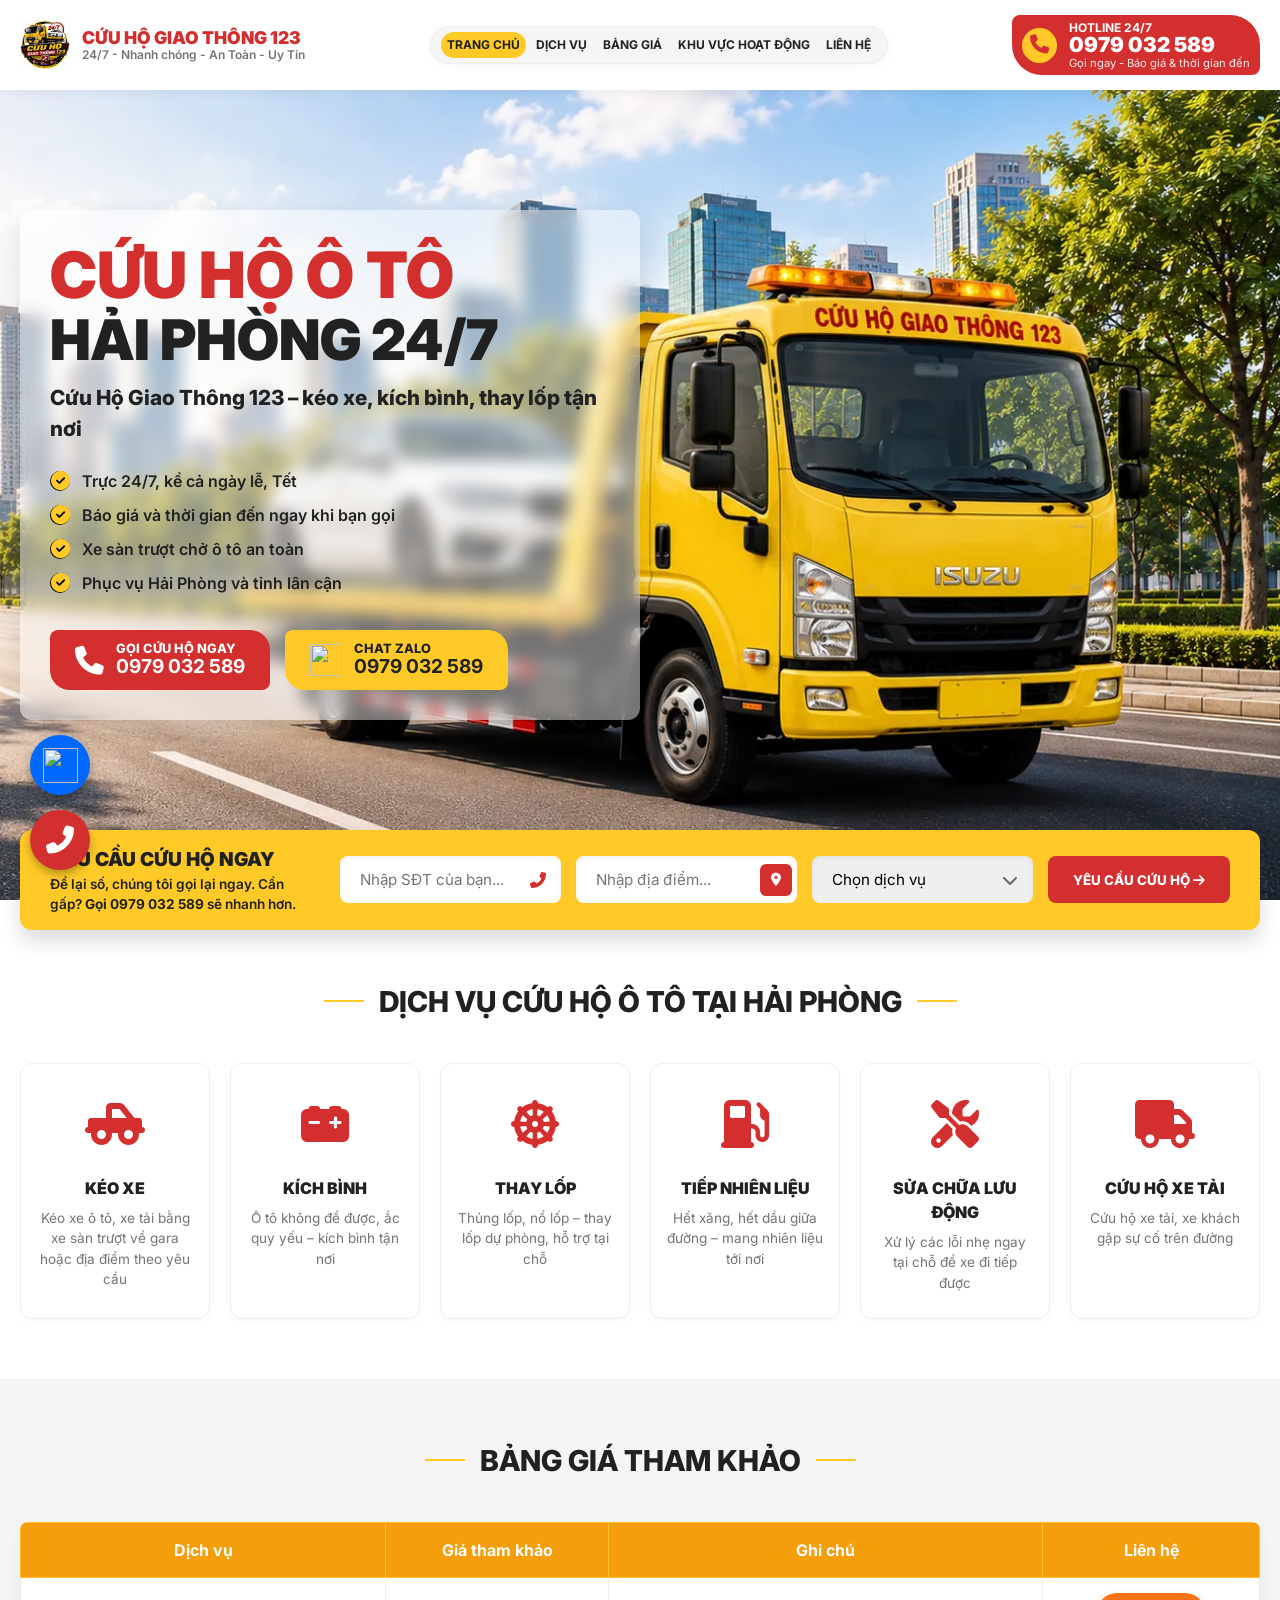
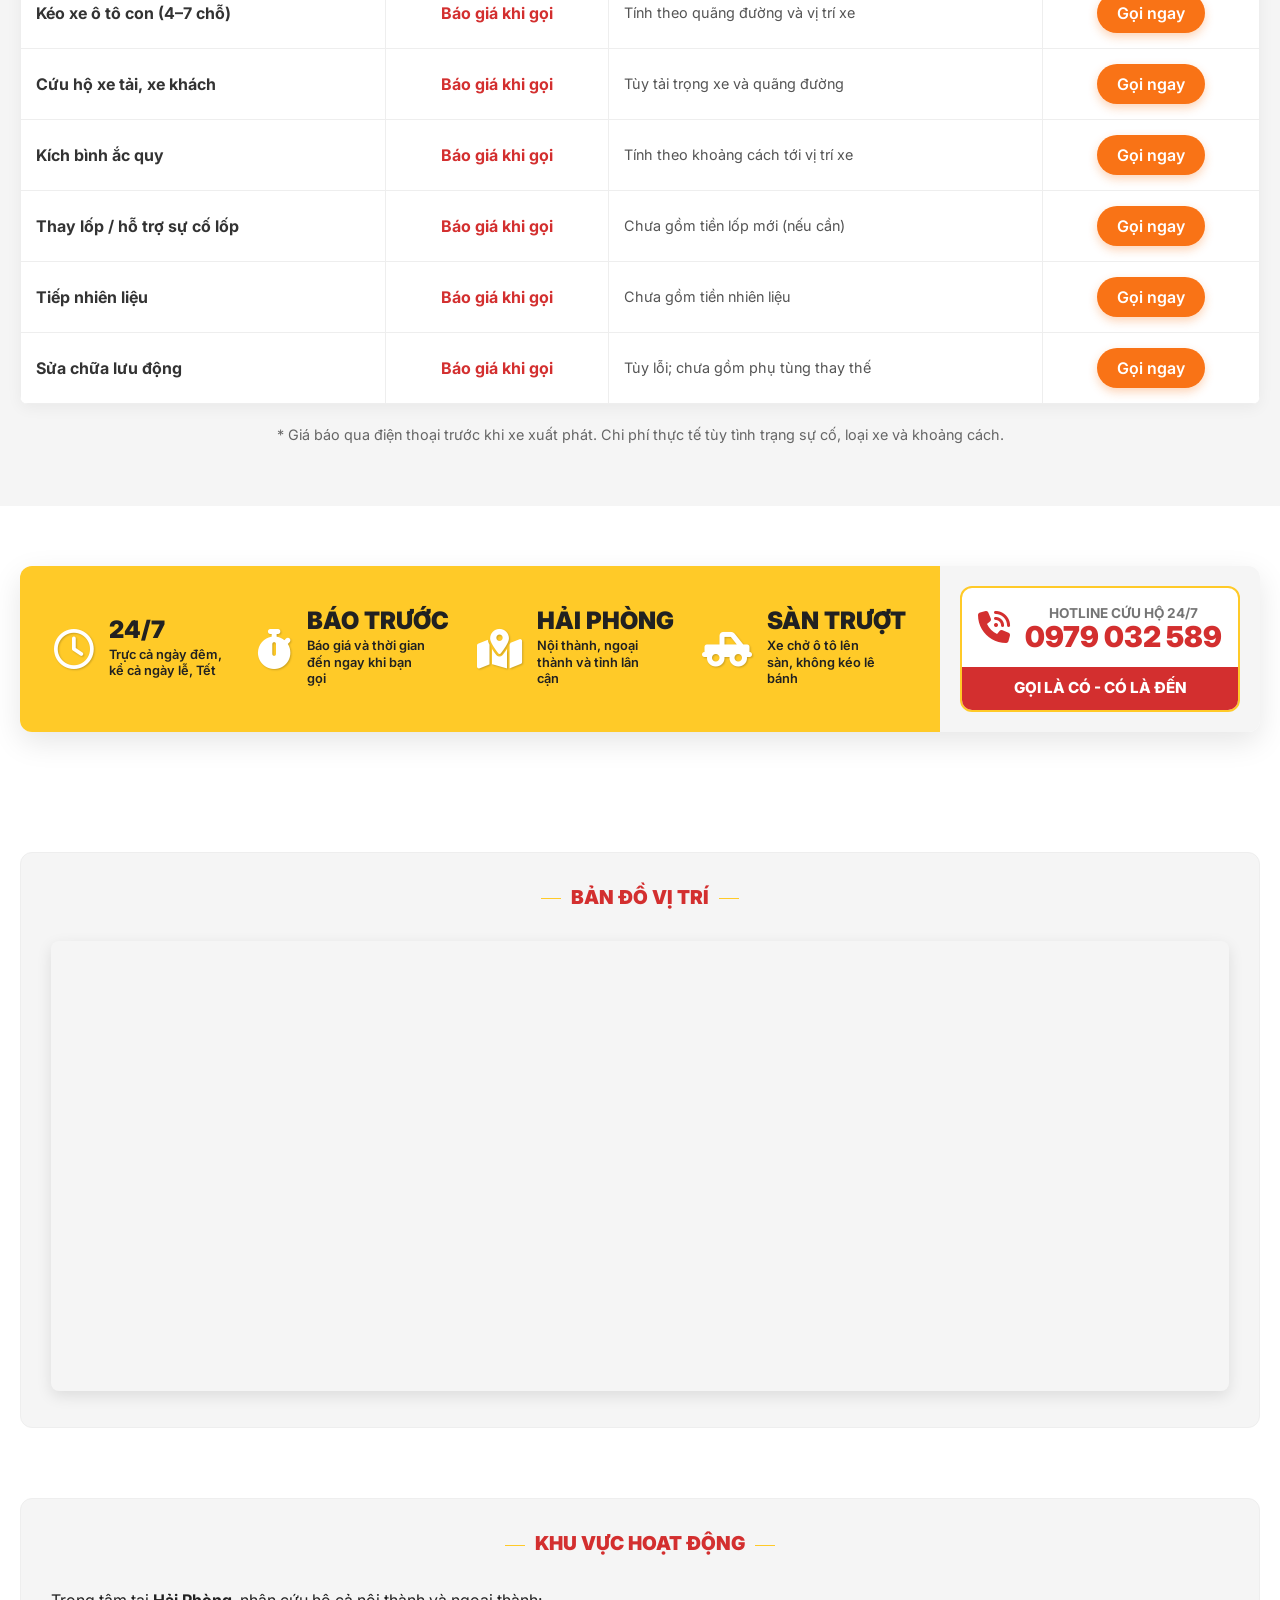
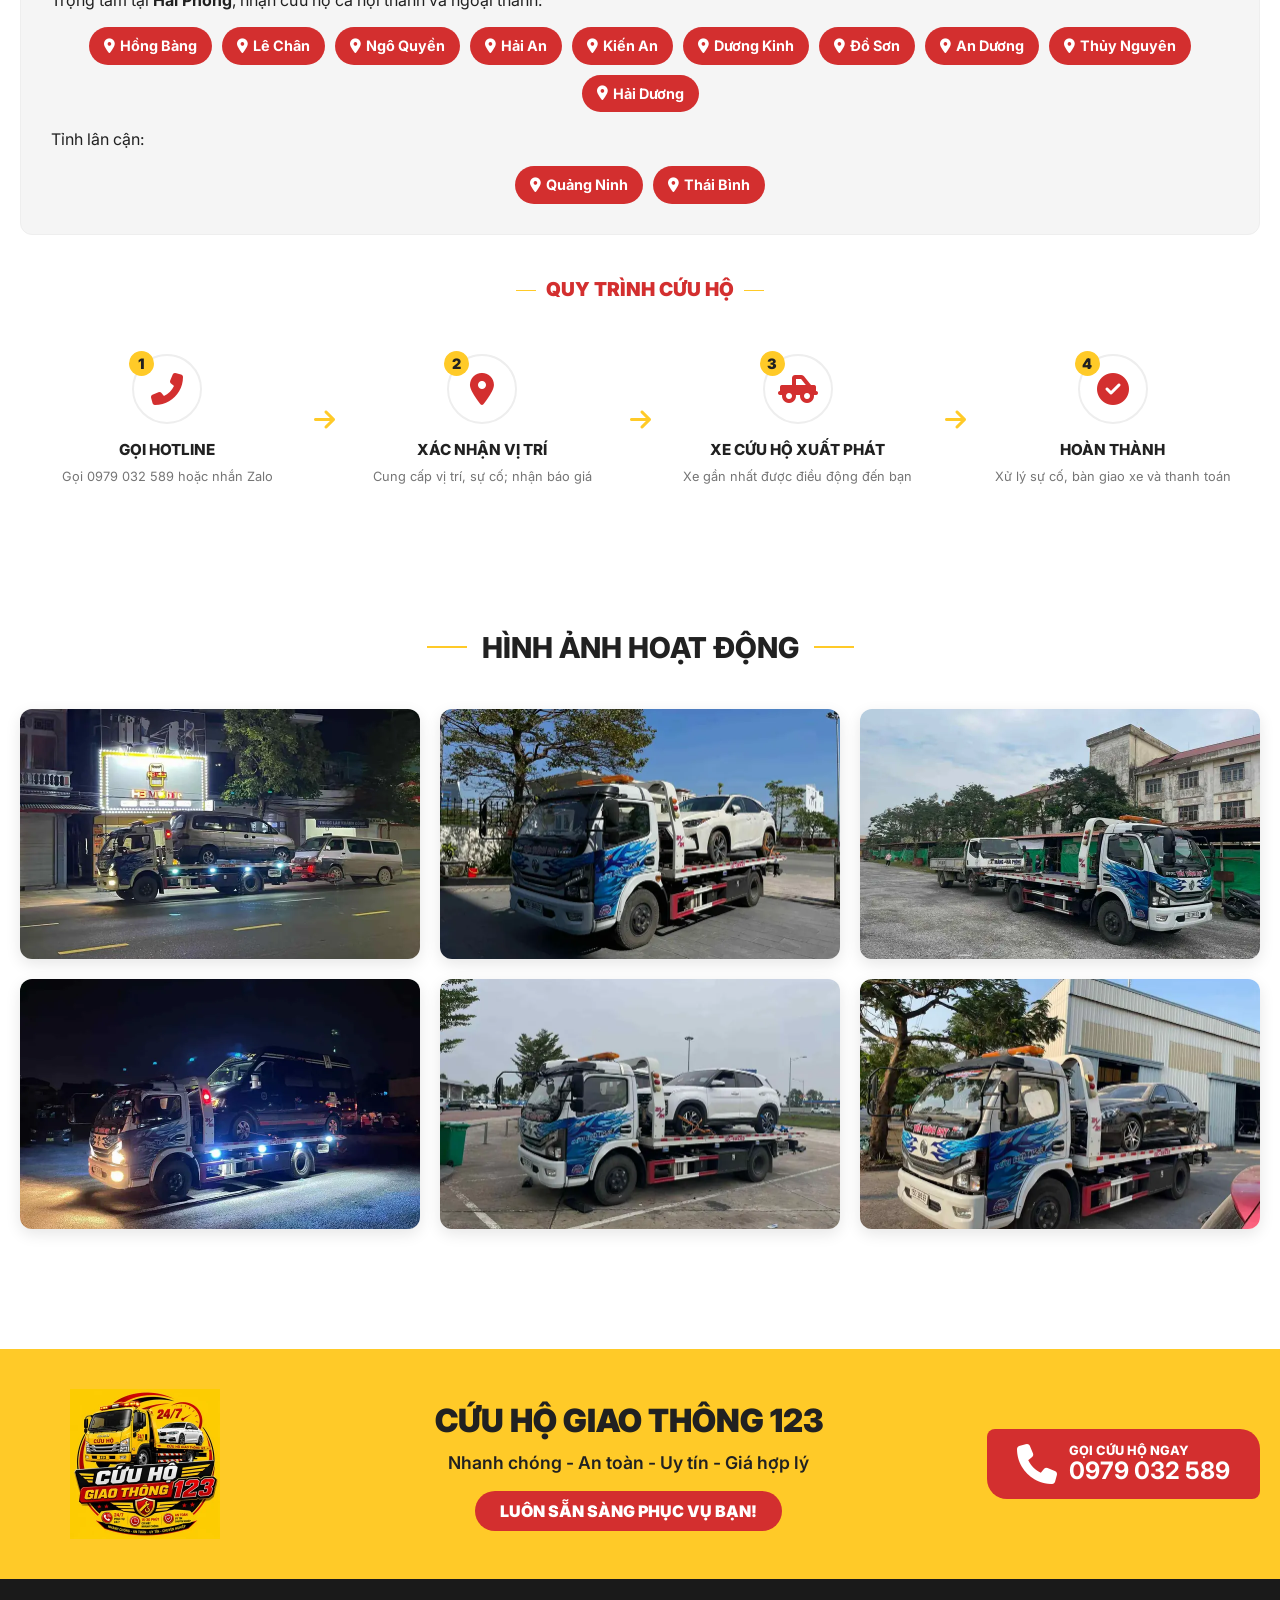
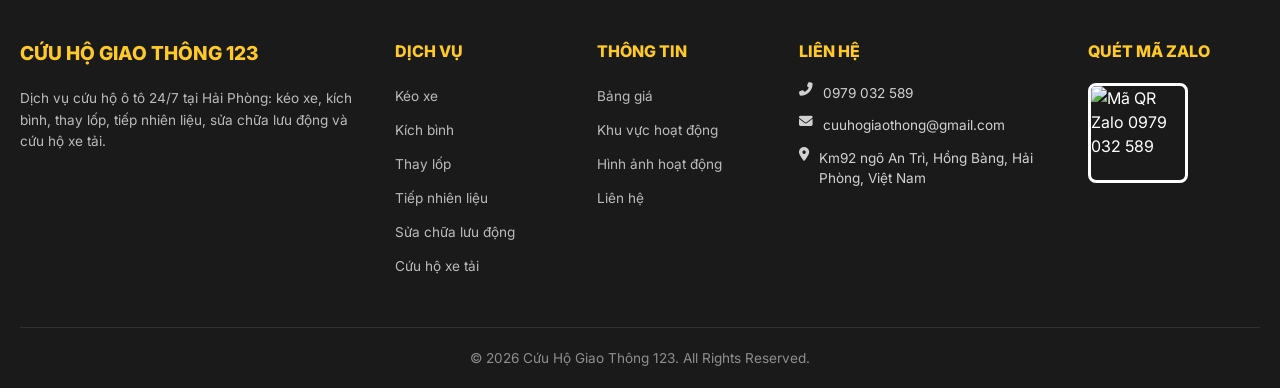
==== index.html @ 112757c6 "feat: connect rescue form to Cloudflare Worker Telegram bot" ====
<!DOCTYPE html>
<html lang="vi">

<head>
    <meta charset="UTF-8">
    <meta name="viewport" content="width=device-width, initial-scale=1.0">
    <title>Cứu Hộ Ô Tô Hải Phòng 24/7 – Gọi 0979 032 589 | Cứu Hộ Giao Thông 123</title>
    <meta name="description"
        content="Cứu hộ ô tô tại Hải Phòng 24/7: kéo xe, kích bình ắc quy, thay lốp, tiếp nhiên liệu, sửa chữa lưu động, cứu hộ xe tải. Gọi 0979 032 589 hoặc nhắn Zalo.">
    <!-- TODO: khi có tên miền riêng, thay https://zdogggg.github.io/cuuhogiaothong-production/ ở các thẻ dưới, JSON-LD, robots.txt và sitemap.xml -->
    <link rel="canonical" href="https://zdogggg.github.io/cuuhogiaothong-production/">
    <meta property="og:title" content="Cứu Hộ Ô Tô Hải Phòng 24/7 – Cứu Hộ Giao Thông 123">
    <meta property="og:description"
        content="Kéo xe, kích bình, thay lốp, sửa chữa lưu động tại Hải Phòng. Gọi 0979 032 589.">
    <meta property="og:image" content="https://zdogggg.github.io/cuuhogiaothong-production/images/og-image.jpg">
    <meta property="og:url" content="https://zdogggg.github.io/cuuhogiaothong-production/">
    <meta property="og:type" content="website">
    <meta property="og:locale" content="vi_VN">
    <meta name="theme-color" content="#d32f2f">
    <link rel="icon" href="favicon.ico" sizes="any">
    <link rel="apple-touch-icon" href="images/apple-touch-icon.png">
    <link rel="preload" as="image" href="images/bannerngang-800.webp" media="(max-width: 768px)">
    <link rel="preload" as="image" href="images/bannerngang.webp" media="(min-width: 769px)">
    <!-- Google Fonts -->
    <link rel="preconnect" href="https://fonts.googleapis.com">
    <link rel="preconnect" href="https://fonts.gstatic.com" crossorigin>
    <link href="https://fonts.googleapis.com/css2?family=Inter:wght@400;600;700;800;900&display=swap"
        rel="stylesheet">
    <!-- FontAwesome -->
    <link rel="stylesheet" href="https://cdnjs.cloudflare.com/ajax/libs/font-awesome/6.4.0/css/all.min.css">
    <!-- Custom CSS -->
    <style>
        /* --- GALLERY --- */
        .gallery {
            background-color: var(--white);
            padding-bottom: 20px;
        }

        .gallery-grid {
            display: grid;
            grid-template-columns: repeat(auto-fit, minmax(300px, 1fr));
            gap: 20px;
        }

        /* SweetAlert2 Button Override */
        div:where(.swal2-container) button:where(.swal2-styled).swal2-confirm {
            background-color: var(--primary-color) !important;
            color: var(--white) !important;
            border-radius: 8px !important;
            font-family: var(--font-main) !important;
        }

        div:where(.swal2-container) button:where(.swal2-styled).swal2-confirm:focus {
            box-shadow: 0 0 0 3px rgba(211, 47, 47, 0.3) !important;
        }

        .gallery-item {
            border-radius: 12px;
            overflow: hidden;
            position: relative;
            box-shadow: 0 5px 15px rgba(0, 0, 0, 0.1);
        }

        .gallery-item img {
            width: 100%;
            height: 250px;
            object-fit: cover;
            transition: transform 0.5s ease;
        }

        .gallery-item:hover img {
            transform: scale(1.1);
        }
    </style>
    <link rel="stylesheet" href="css/style.css?v=4">
    <script type="application/ld+json">
    {
        "@context": "https://schema.org",
        "@type": "AutomotiveBusiness",
        "name": "Cứu Hộ Giao Thông 123",
        "description": "Dịch vụ cứu hộ ô tô tại Hải Phòng: kéo xe, kích bình ắc quy, thay lốp, tiếp nhiên liệu, sửa chữa lưu động, cứu hộ xe tải.",
        "url": "https://zdogggg.github.io/cuuhogiaothong-production/",
        "image": "https://zdogggg.github.io/cuuhogiaothong-production/images/og-image.jpg",
        "logo": "https://zdogggg.github.io/cuuhogiaothong-production/images/logo.webp",
        "telephone": "+84979032589",
        "email": "cuuhogiaothong@gmail.com",
        "address": {
            "@type": "PostalAddress",
            "streetAddress": "Km92 ngõ An Trì",
            "addressLocality": "Hồng Bàng",
            "addressRegion": "Hải Phòng",
            "addressCountry": "VN"
        },
        "geo": {
            "@type": "GeoCoordinates",
            "latitude": 20.871016,
            "longitude": 106.639246
        },
        "openingHoursSpecification": {
            "@type": "OpeningHoursSpecification",
            "dayOfWeek": ["Monday", "Tuesday", "Wednesday", "Thursday", "Friday", "Saturday", "Sunday"],
            "opens": "00:00",
            "closes": "23:59"
        },
        "areaServed": ["Hải Phòng", "Quảng Ninh", "Thái Bình"]
    }
    </script>
</head>

<body>
    <!-- Header -->
    <header class="header">
        <div class="container header-container">
            <a href="./" class="logo">
                <img id="mainLogoImg" src="images/logo.webp" alt="Logo Cứu Hộ Giao Thông 123" width="50" height="50"
                    style="height: 50px; width: auto;">
                <div class="logo-text">
                    <span class="logo-title">CỨU HỘ GIAO THÔNG 123</span>
                    <span class="logo-slogan">24/7 - Nhanh chóng - An Toàn - Uy Tín</span>
                </div>
            </a>
            <button class="menu-toggle" id="menuToggle" aria-label="Mở menu" aria-expanded="false" aria-controls="navMenu">
                <i class="fas fa-bars" aria-hidden="true"></i>
            </button>
            <nav class="nav-menu" id="navMenu">
                <a href="#home" class="active">TRANG CHỦ</a>
                <a href="#services">DỊCH VỤ</a>
                <a href="#pricing">BẢNG GIÁ</a>
                <a href="#areas">KHU VỰC HOẠT ĐỘNG</a>
                <a href="#contact">LIÊN HỆ</a>
            </nav>
            <a href="tel:0979032589" class="header-hotline">
                <div class="hotline-icon-box"><i class="fas fa-phone" aria-hidden="true"></i></div>
                <div class="hotline-text">
                    <span>HOTLINE 24/7</span>
                    <strong>0979 032 589</strong>
                    <small>Gọi ngay - Báo giá &amp; thời gian đến</small>
                </div>
            </a>
        </div>
    </header>

    <main>
    <!-- Hero Section -->
    <section class="hero" id="home">
        <img id="heroBannerImg" src="images/bannerngang-800.webp" class="mobile-banner" width="800" height="400"
            alt="Xe cứu hộ sàn trượt của Cứu Hộ Giao Thông 123 chở ô tô" fetchpriority="high">
        <div class="container hero-container">
            <div class="hero-content">
                <h1><span>CỨU HỘ Ô TÔ</span><br>HẢI PHÒNG 24/7</h1>
                <p class="hero-subtitle">Cứu Hộ Giao Thông 123 – kéo xe, kích bình, thay lốp tận nơi</p>
                <ul class="hero-features">
                    <li><i class="fas fa-check-circle" aria-hidden="true"></i> Trực 24/7, kể cả ngày lễ, Tết</li>
                    <li><i class="fas fa-check-circle" aria-hidden="true"></i> Báo giá và thời gian đến ngay khi bạn gọi</li>
                    <li><i class="fas fa-check-circle" aria-hidden="true"></i> Xe sàn trượt chở ô tô an toàn</li>
                    <li><i class="fas fa-check-circle" aria-hidden="true"></i> Phục vụ Hải Phòng và tỉnh lân cận</li>
                </ul>
                <div class="hero-buttons">
                    <a href="tel:0979032589" class="btn btn-primary">
                        <i class="fas fa-phone" aria-hidden="true"></i>
                        <div class="btn-text">
                            <span>GỌI CỨU HỘ NGAY</span>
                            <strong>0979 032 589</strong>
                        </div>
                    </a>
                    <a href="https://zalo.me/0979032589" target="_blank" rel="noopener" class="btn btn-outline">
                        <img src="https://upload.wikimedia.org/wikipedia/commons/9/91/Icon_of_Zalo.svg" alt=""
                            class="zalo-icon" width="30" height="30">
                        <div class="btn-text">
                            <span>CHAT ZALO</span>
                            <strong>0979 032 589</strong>
                        </div>
                    </a>
                </div>
            </div>
        </div>

        <!-- Quick Request Bar -->
        <div class="quick-request-wrapper">
            <div class="container">
                <div class="quick-request-box">
                    <div class="qr-title">
                        <h2>YÊU CẦU CỨU HỘ NGAY</h2>
                        <p>Để lại số, chúng tôi gọi lại ngay. Cần gấp? <a href="tel:0979032589"><strong>Gọi 0979 032 589</strong></a> sẽ nhanh hơn.</p>
                    </div>
                    <form class="qr-form" id="rescueForm">
                        <div class="input-group">
                            <input type="tel" id="rescuePhone" placeholder="Nhập SĐT của bạn..." aria-label="Số điện thoại của bạn" autocomplete="tel" required>
                            <i class="fas fa-phone-alt" style="color: var(--primary-color);" aria-hidden="true"></i>
                        </div>
                        <div class="input-group">
                            <input type="text" id="rescueLocation" placeholder="Nhập địa điểm..." aria-label="Vị trí xe gặp sự cố" required>
                            <button type="button" id="btnGetLocation" class="btn-get-location"
                                title="Lấy vị trí hiện tại" aria-label="Lấy vị trí hiện tại">
                                <i class="fas fa-map-marker-alt" aria-hidden="true"></i>
                            </button>
                        </div>
                        <div class="input-group">
                            <select id="rescueService" aria-label="Dịch vụ cần hỗ trợ" required>
                                <option value="">Chọn dịch vụ</option>
                                <option value="Kéo xe">Kéo xe</option>
                                <option value="Kích bình">Kích bình</option>
                                <option value="Thay lốp">Thay lốp</option>
                                <option value="Tiếp nhiên liệu">Tiếp nhiên liệu</option>
                                <option value="Sửa chữa lưu động">Sửa chữa lưu động</option>
                                <option value="Cứu hộ xe tải">Cứu hộ xe tải</option>
                                <option value="Khác">Khác</option>
                            </select>
                            <i class="fas fa-chevron-down" style="color: #666;" aria-hidden="true"></i>
                        </div>
                        <input type="text" id="rescueWebsite" name="website" tabindex="-1" autocomplete="off"
                            aria-hidden="true" style="position:absolute;left:-9999px;width:1px;height:1px;opacity:0">
                        <button type="submit" id="btnSubmitRescue" class="btn-submit">YÊU CẦU CỨU HỘ <i
                                class="fas fa-arrow-right" aria-hidden="true"></i></button>
                    </form>
                </div>
            </div>
        </div>
    </section>

    <!-- Services Section -->
    <section class="services section-padding" id="services">
        <div class="container">
            <h2 class="section-title">DỊCH VỤ CỨU HỘ Ô TÔ TẠI HẢI PHÒNG</h2>
            <div class="services-grid">
                <div class="service-card">
                    <div class="service-icon"><i class="fas fa-truck-pickup" aria-hidden="true"></i></div>
                    <h3>KÉO XE</h3>
                    <p>Kéo xe ô tô, xe tải bằng xe sàn trượt về gara hoặc địa điểm theo yêu cầu</p>
                </div>
                <div class="service-card">
                    <div class="service-icon"><i class="fas fa-car-battery" aria-hidden="true"></i></div>
                    <h3>KÍCH BÌNH</h3>
                    <p>Ô tô không đề được, ắc quy yếu – kích bình tận nơi</p>
                </div>
                <div class="service-card">
                    <div class="service-icon"><i class="fas fa-dharmachakra" aria-hidden="true"></i></div>
                    <h3>THAY LỐP</h3>
                    <p>Thủng lốp, nổ lốp – thay lốp dự phòng, hỗ trợ tại chỗ</p>
                </div>
                <div class="service-card">
                    <div class="service-icon"><i class="fas fa-gas-pump" aria-hidden="true"></i></div>
                    <h3>TIẾP NHIÊN LIỆU</h3>
                    <p>Hết xăng, hết dầu giữa đường – mang nhiên liệu tới nơi</p>
                </div>
                <div class="service-card">
                    <div class="service-icon"><i class="fas fa-tools" aria-hidden="true"></i></div>
                    <h3>SỬA CHỮA LƯU ĐỘNG</h3>
                    <p>Xử lý các lỗi nhẹ ngay tại chỗ để xe đi tiếp được</p>
                </div>
                <div class="service-card">
                    <div class="service-icon"><i class="fas fa-truck" aria-hidden="true"></i></div>
                    <h3>CỨU HỘ XE TẢI</h3>
                    <p>Cứu hộ xe tải, xe khách gặp sự cố trên đường</p>
                </div>
            </div>
        </div>
    </section>

    <!-- Pricing Section -->
    <section class="pricing section-padding" id="pricing" style="background: var(--bg-light);">
        <div class="container">
            <h2 class="section-title">BẢNG GIÁ THAM KHẢO</h2>
            <!-- Bảng mặc định. Khi có giá trong trang quản trị (admin.html), js/site-data.js sẽ thay bằng bảng giá đó. -->
            <div class="pricing-table-wrapper" id="publicPricingList">
                <table class="pricing-table pricing-table--simple">
                    <thead>
                        <tr>
                            <th>Dịch vụ</th>
                            <th>Giá tham khảo</th>
                            <th>Ghi chú</th>
                            <th>Liên hệ</th>
                        </tr>
                    </thead>
                    <tbody>
                        <tr>
                            <td class="vehicle-name">Kéo xe ô tô con (4–7 chỗ)</td>
                            <td class="price-val" style="color: #d32f2f;">Báo giá khi gọi</td>
                            <td>Tính theo quãng đường và vị trí xe</td>
                            <td style="text-align: center;"><a href="tel:0979032589" class="btn-call-now">Gọi ngay</a></td>
                        </tr>
                        <tr>
                            <td class="vehicle-name">Cứu hộ xe tải, xe khách</td>
                            <td class="price-val" style="color: #d32f2f;">Báo giá khi gọi</td>
                            <td>Tùy tải trọng xe và quãng đường</td>
                            <td style="text-align: center;"><a href="tel:0979032589" class="btn-call-now">Gọi ngay</a></td>
                        </tr>
                        <tr>
                            <td class="vehicle-name">Kích bình ắc quy</td>
                            <td class="price-val" style="color: #d32f2f;">Báo giá khi gọi</td>
                            <td>Tính theo khoảng cách tới vị trí xe</td>
                            <td style="text-align: center;"><a href="tel:0979032589" class="btn-call-now">Gọi ngay</a></td>
                        </tr>
                        <tr>
                            <td class="vehicle-name">Thay lốp / hỗ trợ sự cố lốp</td>
                            <td class="price-val" style="color: #d32f2f;">Báo giá khi gọi</td>
                            <td>Chưa gồm tiền lốp mới (nếu cần)</td>
                            <td style="text-align: center;"><a href="tel:0979032589" class="btn-call-now">Gọi ngay</a></td>
                        </tr>
                        <tr>
                            <td class="vehicle-name">Tiếp nhiên liệu</td>
                            <td class="price-val" style="color: #d32f2f;">Báo giá khi gọi</td>
                            <td>Chưa gồm tiền nhiên liệu</td>
                            <td style="text-align: center;"><a href="tel:0979032589" class="btn-call-now">Gọi ngay</a></td>
                        </tr>
                        <tr>
                            <td class="vehicle-name">Sửa chữa lưu động</td>
                            <td class="price-val" style="color: #d32f2f;">Báo giá khi gọi</td>
                            <td>Tùy lỗi; chưa gồm phụ tùng thay thế</td>
                            <td style="text-align: center;"><a href="tel:0979032589" class="btn-call-now">Gọi ngay</a></td>
                        </tr>
                    </tbody>
                </table>
            </div>
            <p style="text-align: center; margin-top: 20px; color: #666; font-size: 0.9rem;">* Giá báo qua điện thoại trước khi xe xuất phát. Chi phí thực tế tùy tình trạng sự cố, loại xe và khoảng cách.</p>
        </div>
    </section>

    <!-- Stats Banner -->
    <section class="stats-banner">
        <div class="container">
            <div class="stats-wrapper">
                <div class="stats-left">
                    <div class="stat-item">
                        <i class="far fa-clock" aria-hidden="true"></i>
                        <div>
                            <h3>24/7</h3>
                            <p>Trực cả ngày đêm, kể cả ngày lễ, Tết</p>
                        </div>
                    </div>
                    <div class="stat-item">
                        <i class="fas fa-stopwatch" aria-hidden="true"></i>
                        <div>
                            <h3>BÁO TRƯỚC</h3>
                            <p>Báo giá và thời gian đến ngay khi bạn gọi</p>
                        </div>
                    </div>
                    <div class="stat-item">
                        <i class="fas fa-map-marked-alt" aria-hidden="true"></i>
                        <div>
                            <h3>HẢI PHÒNG</h3>
                            <p>Nội thành, ngoại thành và tỉnh lân cận</p>
                        </div>
                    </div>
                    <div class="stat-item">
                        <i class="fas fa-truck-pickup" aria-hidden="true"></i>
                        <div>
                            <h3>SÀN TRƯỢT</h3>
                            <p>Xe chở ô tô lên sàn, không kéo lê bánh</p>
                        </div>
                    </div>
                </div>
                <div class="stats-right">
                    <a href="tel:0979032589" class="hotline-box">
                        <div class="hb-top">
                            <i class="fas fa-phone-volume" aria-hidden="true"></i>
                            <div>
                                <span>HOTLINE CỨU HỘ 24/7</span>
                                <strong>0979 032 589</strong>
                            </div>
                        </div>
                        <div class="hb-bottom">
                            GỌI LÀ CÓ - CÓ LÀ ĐẾN
                        </div>
                    </a>
                </div>
            </div>
        </div>
    </section>

    <!-- Split Section: Areas & Process -->
    <section class="areas-process-section section-padding" id="areas">
        <div class="container">
            <div class="ap-grid">
                <!-- Map Box -->
                <div class="areas-box mb-30">
                    <h2 class="box-title">BẢN ĐỒ VỊ TRÍ</h2>
                    <div class="map-container">
                        <iframe title="Bản đồ Cứu Hộ Giao Thông 123 Hải Phòng"
                            src="https://www.google.com/maps/embed?pb=!1m18!1m12!1m3!1d3728.675003517452!2d106.63924577484478!3d20.871015980738676!2m3!1f0!2f0!3f0!3m2!1i1024!2i768!4f13.1!3m3!1m2!1s0x314a7b65be9e38b3%3A0x611e5fbb8ed14221!2sC%E1%BB%A9u%20h%E1%BB%99%20giao%20th%C3%B4ng%20123%20H%E1%BA%A3i%20Ph%C3%B2ng!5e1!3m2!1svi!2s!4v1714574921612!5m2!1svi!2s"
                            width="100%" height="450"
                            style="border:0; border-radius: 8px; box-shadow: 0 5px 15px rgba(0,0,0,0.1);"
                            allowfullscreen="" loading="lazy" referrerpolicy="no-referrer-when-downgrade"></iframe>
                    </div>
                </div>

                <!-- Areas Tags -->
                <div class="areas-box">
                    <h2 class="box-title">KHU VỰC HOẠT ĐỘNG</h2>
                    <p style="margin-bottom: 15px;">Trọng tâm tại <strong>Hải Phòng</strong>, nhận cứu hộ cả nội thành và ngoại thành:</p>
                    <!-- TODO: kiểm tra lại danh sách khu vực thực tế -->
                    <div class="areas-list">
                        <span class="area-tag"><i class="fas fa-map-marker-alt" aria-hidden="true"></i> Hồng Bàng</span>
                        <span class="area-tag"><i class="fas fa-map-marker-alt" aria-hidden="true"></i> Lê Chân</span>
                        <span class="area-tag"><i class="fas fa-map-marker-alt" aria-hidden="true"></i> Ngô Quyền</span>
                        <span class="area-tag"><i class="fas fa-map-marker-alt" aria-hidden="true"></i> Hải An</span>
                        <span class="area-tag"><i class="fas fa-map-marker-alt" aria-hidden="true"></i> Kiến An</span>
                        <span class="area-tag"><i class="fas fa-map-marker-alt" aria-hidden="true"></i> Dương Kinh</span>
                        <span class="area-tag"><i class="fas fa-map-marker-alt" aria-hidden="true"></i> Đồ Sơn</span>
                        <span class="area-tag"><i class="fas fa-map-marker-alt" aria-hidden="true"></i> An Dương</span>
                        <span class="area-tag"><i class="fas fa-map-marker-alt" aria-hidden="true"></i> Thủy Nguyên</span>
                        <span class="area-tag"><i class="fas fa-map-marker-alt" aria-hidden="true"></i> Hải Dương</span>
                    </div>
                    <p style="margin: 15px 0;">Tỉnh lân cận:</p>
                    <div class="areas-list">
                        <span class="area-tag"><i class="fas fa-map-marker-alt" aria-hidden="true"></i> Quảng Ninh</span>
                        <span class="area-tag"><i class="fas fa-map-marker-alt" aria-hidden="true"></i> Thái Bình</span>
                    </div>
                </div>

                <!-- Process -->
                <div class="process-box">
                    <h2 class="box-title">QUY TRÌNH CỨU HỘ</h2>
                    <div class="process-steps-horiz">
                        <div class="step-h">
                            <div class="sh-icon"><span class="sh-num">1</span><i class="fas fa-phone-alt" aria-hidden="true"></i></div>
                            <h3>GỌI HOTLINE</h3>
                            <p>Gọi 0979 032 589 hoặc nhắn Zalo</p>
                        </div>
                        <div class="sh-arrow"><i class="fas fa-arrow-right" aria-hidden="true"></i></div>

                        <div class="step-h">
                            <div class="sh-icon"><span class="sh-num">2</span><i class="fas fa-map-marker-alt" aria-hidden="true"></i>
                            </div>
                            <h3>XÁC NHẬN VỊ TRÍ</h3>
                            <p>Cung cấp vị trí, sự cố; nhận báo giá</p>
                        </div>
                        <div class="sh-arrow"><i class="fas fa-arrow-right" aria-hidden="true"></i></div>

                        <div class="step-h">
                            <div class="sh-icon"><span class="sh-num">3</span><i class="fas fa-truck-pickup" aria-hidden="true"></i></div>
                            <h3>XE CỨU HỘ XUẤT PHÁT</h3>
                            <p>Xe gần nhất được điều động đến bạn</p>
                        </div>
                        <div class="sh-arrow"><i class="fas fa-arrow-right" aria-hidden="true"></i></div>

                        <div class="step-h">
                            <div class="sh-icon"><span class="sh-num">4</span><i class="fas fa-check-circle" aria-hidden="true"></i></div>
                            <h3>HOÀN THÀNH</h3>
                            <p>Xử lý sự cố, bàn giao xe và thanh toán</p>
                        </div>
                    </div>
                </div>
            </div>
        </div>
    </section>

    <!-- Gallery Section -->
    <section class="gallery section-padding" id="gallery">
        <div class="container">
            <h2 class="section-title">HÌNH ẢNH HOẠT ĐỘNG</h2>
            <div class="gallery-grid">
                <div class="gallery-item"><img src="images/xe-cuu-ho1.webp" width="800" height="600" loading="lazy" decoding="async" alt="Xe cứu hộ sàn trượt chở xe 7 chỗ ban đêm"></div>
                <div class="gallery-item"><img src="images/xe-cuu-ho2.webp" width="800" height="601" loading="lazy" decoding="async" alt="Xe cứu hộ chở ô tô SUV màu trắng"></div>
                <div class="gallery-item"><img src="images/xe-cuu-ho3.webp" width="800" height="600" loading="lazy" decoding="async" alt="Hai xe cứu hộ sàn trượt đỗ tại bãi"></div>
                <div class="gallery-item"><img src="images/xe-cuu-ho4.webp" width="800" height="600" loading="lazy" decoding="async" alt="Xe cứu hộ bật đèn chở ô tô trong đêm"></div>
                <div class="gallery-item"><img src="images/xe-cuu-ho5.webp" width="800" height="601" loading="lazy" decoding="async" alt="Ô tô màu trắng trên sàn xe cứu hộ"></div>
                <div class="gallery-item"><img src="images/xe-cuu-ho6.webp" width="800" height="601" loading="lazy" decoding="async" alt="Xe cứu hộ chở ô tô màu đen về xưởng"></div>
            </div>
        </div>
    </section>

    <!-- Pre-Footer Banner -->
    <section class="pre-footer">
        <div class="container pf-container">
            <div class="pf-left">
                <img id="footerLogoImg" src="images/logovang.webp" alt="" width="150" height="150" loading="lazy"
                    style="max-height: 150px; object-fit: contain;">
            </div>
            <div class="pf-center">
                <h2>CỨU HỘ GIAO THÔNG 123</h2>
                <p>Nhanh chóng - An toàn - Uy tín - Giá hợp lý</p>
                <div class="pf-tag">LUÔN SẴN SÀNG PHỤC VỤ BẠN!</div>
            </div>
            <div class="pf-right">
                <a href="tel:0979032589" class="btn btn-primary btn-large">
                    <i class="fas fa-phone" aria-hidden="true"></i>
                    <div class="btn-text">
                        <span>GỌI CỨU HỘ NGAY</span>
                        <strong>0979 032 589</strong>
                    </div>
                </a>
            </div>
        </div>
    </section>
    </main>

    <!-- Footer -->
    <footer class="footer" id="contact">
        <div class="container">
            <div class="footer-grid">
                <!-- Col 1 -->
                <div class="footer-col">
                    <h2 class="footer-heading footer-logo-text">CỨU HỘ GIAO THÔNG 123</h2>
                    <p class="footer-desc">Dịch vụ cứu hộ ô tô 24/7 tại Hải Phòng: kéo xe, kích bình, thay lốp,
                        tiếp nhiên liệu, sửa chữa lưu động và cứu hộ xe tải.</p>
                    <!-- TODO: thêm link Facebook / TikTok / YouTube thật khi có -->
                </div>
                <!-- Col 2 -->
                <div class="footer-col">
                    <h2 class="footer-heading">DỊCH VỤ</h2>
                    <ul class="footer-links">
                        <li><a href="#services">Kéo xe</a></li>
                        <li><a href="#services">Kích bình</a></li>
                        <li><a href="#services">Thay lốp</a></li>
                        <li><a href="#services">Tiếp nhiên liệu</a></li>
                        <li><a href="#services">Sửa chữa lưu động</a></li>
                        <li><a href="#services">Cứu hộ xe tải</a></li>
                    </ul>
                </div>
                <!-- Col 3 -->
                <div class="footer-col">
                    <h2 class="footer-heading">THÔNG TIN</h2>
                    <ul class="footer-links">
                        <li><a href="#pricing">Bảng giá</a></li>
                        <li><a href="#areas">Khu vực hoạt động</a></li>
                        <li><a href="#gallery">Hình ảnh hoạt động</a></li>
                        <li><a href="#contact">Liên hệ</a></li>
                    </ul>
                </div>
                <!-- Col 4 -->
                <div class="footer-col contact-col">
                    <h2 class="footer-heading">LIÊN HỆ</h2>
                    <ul class="footer-contact">
                        <li><i class="fas fa-phone-alt" aria-hidden="true"></i> <a href="tel:0979032589">0979 032 589</a></li>
                        <li><i class="fas fa-envelope" aria-hidden="true"></i> <a href="mailto:cuuhogiaothong@gmail.com">cuuhogiaothong@gmail.com</a></li>
                        <li><i class="fas fa-map-marker-alt" aria-hidden="true"></i> Km92 ngõ An Trì, Hồng Bàng, Hải Phòng, Việt Nam
                        </li>
                    </ul>
                </div>
                <!-- Col 5: QR Code -->
                <div class="footer-col qr-col">
                    <h2 class="footer-heading">QUÉT MÃ ZALO</h2>
                    <div class="qr-code">
                        <img src="https://api.qrserver.com/v1/create-qr-code/?size=150x150&data=https://zalo.me/0979032589"
                            alt="Mã QR Zalo 0979 032 589" width="150" height="150" loading="lazy">
                    </div>
                </div>
            </div>
            <div class="footer-bottom">
                <p>&copy; 2026 Cứu Hộ Giao Thông 123. All Rights Reserved.</p>
            </div>
        </div>
    </footer>

    <!-- Floating Contact Buttons (desktop) -->
    <div class="floating-contact">
        <a href="https://zalo.me/0979032589" target="_blank" rel="noopener" class="float-btn float-zalo" aria-label="Chat Zalo">
            <img src="https://upload.wikimedia.org/wikipedia/commons/9/91/Icon_of_Zalo.svg" alt=""
                width="35" height="35" style="width: 35px; height: 35px;">
        </a>
        <a href="tel:0979032589" class="float-btn float-phone" aria-label="Gọi 0979 032 589">
            <i class="fas fa-phone-alt" aria-hidden="true"></i>
        </a>
    </div>

    <!-- Mobile Call Bar -->
    <div class="mobile-call-bar">
        <a href="tel:0979032589" class="mcb-call"><i class="fas fa-phone-alt" aria-hidden="true"></i> GỌI NGAY 0979 032 589</a>
        <a href="https://zalo.me/0979032589" target="_blank" rel="noopener" class="mcb-zalo">ZALO</a>
    </div>

    <!-- Scripts -->
    <script src="https://cdn.jsdelivr.net/npm/sweetalert2@11.14.5/dist/sweetalert2.all.min.js" defer></script>
    <script src="js/main.js?v=4" defer></script>
    <script src="js/telegram.js?v=5" defer></script>
    <script src="js/site-data.js?v=5" defer></script>
</body>

</html>
---- css/style.css ----
:root {
    --primary-color: #d32f2f; /* Red */
    --primary-dark: #b71c1c;
    --accent-color: #ffca28; /* Yellow */
    --accent-dark: #ffb300;
    --text-dark: #212121;
    --text-muted: #757575;
    --bg-light: #f5f5f5;
    --bg-gray: #e0e0e0;
    --white: #ffffff;
    --footer-bg: #1a1a1a;
    --border-color: #eeeeee;
    
    --font-main: 'Inter', sans-serif;
    --transition: all 0.3s ease;
}

* {
    margin: 0;
    padding: 0;
    box-sizing: border-box;
}

html {
    scroll-behavior: smooth;
}

body {
    font-family: var(--font-main);
    color: var(--text-dark);
    line-height: 1.5;
    background-color: var(--white);
    overflow-x: hidden;
}

a { text-decoration: none; color: inherit; }
ul { list-style: none; }
img { max-width: 100%; height: auto; display: block; }

.container {
    width: 100%;
    max-width: 1280px;
    margin: 0 auto;
    padding: 0 20px;
}

.section-padding { padding: 60px 0; }

.section-title {
    text-align: center;
    font-size: 1.8rem;
    color: var(--text-dark);
    margin-bottom: 40px;
    font-weight: 800;
    text-transform: uppercase;
    position: relative;
    display: flex;
    align-items: center;
    justify-content: center;
    gap: 15px;
}

.section-title::before, .section-title::after {
    content: '';
    display: inline-block;
    width: 40px;
    height: 2px;
    background-color: var(--accent-color);
}

/* --- HEADER --- */
.header {
    background-color: var(--white);
    box-shadow: 0 2px 10px rgba(0,0,0,0.05);
    position: relative;
    z-index: 100;
}

.header-container {
    display: flex;
    justify-content: space-between;
    align-items: center;
    height: 90px;
}

.logo {
    display: flex;
    align-items: center;
    gap: 12px;
    flex-shrink: 0;
}

.logo-icon {
    font-size: 2.5rem;
    color: var(--accent-color);
    text-shadow: 2px 2px 0 #000;
}

.logo-text {
    display: flex;
    flex-direction: column;
    line-height: 1.2;
}

.logo-title {
    font-weight: 900;
    font-size: 1.25rem;
    color: var(--primary-color);
}

.logo-slogan {
    font-size: 0.75rem;
    font-weight: 600;
    color: var(--text-muted);
}

.nav-menu {
    display: flex;
    gap: 5px;
    background-color: var(--bg-light);
    padding: 5px 10px;
    border-radius: 30px;
    border: 1px solid var(--border-color);
    box-shadow: 0 2px 10px rgba(0,0,0,0.03);
}

.nav-menu a {
    font-weight: 700;
    font-size: 0.85rem;
    color: var(--text-dark);
    text-transform: uppercase;
    padding: 6px 10px;
    border-radius: 20px;
    transition: var(--transition);
    white-space: nowrap;
}

.nav-menu a:hover, .nav-menu a.active {
    background-color: var(--accent-color);
}

/* Hamburger Menu Button - hidden on desktop */
.menu-toggle {
    display: none;
    background: transparent;
    color: var(--primary-color);
    border: none;
    width: 42px;
    height: 42px;
    font-size: 2rem;
    cursor: pointer;
    transition: var(--transition);
    flex-shrink: 0;
}
.menu-toggle:hover {
    color: var(--primary-dark);
}

.header-hotline {
    display: flex;
    align-items: center;
    gap: 12px;
    background-color: var(--primary-color);
    color: var(--white);
    padding: 8px 12px;
    border-radius: 8px;
    transition: var(--transition);
    border-top-right-radius: 30px;
    border-bottom-left-radius: 30px;
    flex-shrink: 0;
}

.header-hotline:hover {
    background-color: var(--primary-dark);
}

.hotline-icon-box {
    width: 35px;
    height: 35px;
    background: var(--accent-color);
    color: var(--primary-color);
    border-radius: 50%;
    display: flex;
    align-items: center;
    justify-content: center;
    font-size: 1.2rem;
}

.hotline-text {
    display: flex;
    flex-direction: column;
    line-height: 1.1;
    white-space: nowrap;
}

.hotline-text span { font-size: 0.75rem; font-weight: 700;}
.hotline-text strong { font-size: 1.3rem; font-weight: 900; }
.hotline-text small { font-size: 0.7rem; opacity: 0.9; }

/* --- HERO SECTION --- */
.hero {
    position: relative;
    padding-top: 120px;
    padding-bottom: 180px;
    background: transparent;
    z-index: 1;
}

.hero::after {
    content: '';
    position: absolute;
    top: 0; right: 0; bottom: 0; left: 0;
    background-image: var(--hero-banner, url('../images/bannerngang.webp'));
    background-size: cover;
    background-position: right center;
    opacity: 1;
    z-index: -1;
}
.mobile-banner {
    display: none;
}

.hero-container {
    display: flex;
    align-items: center;
    position: relative;
}

.hero-content {
    flex: 0 0 50%;
    padding: 30px;
    background: rgba(255, 255, 255, 0.45);
    border-radius: 12px;
    box-shadow: 0 10px 30px rgba(0,0,0,0.1);
    backdrop-filter: blur(8px);
    z-index: 2;
}

.hero-content h1 {
    font-size: 3.5rem;
    font-weight: 900;
    line-height: 1.1;
    margin-bottom: 10px;
    color: var(--text-dark);
}

.hero-content h1 span {
    color: var(--primary-color);
    font-size: 4rem;
}

.hero-subtitle {
    font-size: 1.3rem;
    font-weight: 800;
    margin-bottom: 25px;
    color: var(--text-dark);
}

.hero-features {
    margin-bottom: 35px;
}

.hero-features li {
    display: flex;
    align-items: center;
    gap: 12px;
    margin-bottom: 10px;
    font-weight: 600;
    font-size: 1rem;
}

.hero-features i {
    color: var(--accent-color);
    font-size: 1.2rem;
    background: #000;
    border-radius: 50%;
    width: 20px;
    height: 20px;
    display: flex;
    align-items: center;
    justify-content: center;
}

.hero-buttons {
    display: flex;
    gap: 15px;
}

.btn {
    display: flex;
    align-items: center;
    gap: 12px;
    padding: 12px 25px;
    border-radius: 8px;
    font-weight: 800;
    transition: var(--transition);
}

.btn .btn-text {
    display: flex;
    flex-direction: column;
    line-height: 1.1;
}

.btn .btn-text span { font-size: 0.8rem; text-transform: uppercase;}
.btn .btn-text strong { font-size: 1.2rem; }

.btn i { font-size: 1.8rem; }
.zalo-icon { width: 32px; height: 32px; }

.btn-primary {
    background-color: var(--primary-color);
    color: var(--white);
    border-top-right-radius: 20px;
    border-bottom-left-radius: 20px;
}
.btn-primary:hover { background-color: var(--primary-dark); }

.btn-outline {
    background-color: var(--accent-color);
    color: var(--text-dark);
    border-top-right-radius: 20px;
    border-bottom-left-radius: 20px;
}
.btn-outline:hover { background-color: var(--accent-dark); }

.hero-image {
    position: absolute;
    right: -5%;
    top: 50%;
    transform: translateY(-50%);
    width: 60%;
    z-index: 1;
}

.hero-image img {
    border-radius: 20px;
    box-shadow: 0 20px 40px rgba(0,0,0,0.2);
}

/* --- QUICK REQUEST BAR --- */
.quick-request-wrapper {
    position: absolute;
    bottom: -30px;
    left: 0;
    width: 100%;
    z-index: 10;
}

.quick-request-box {
    background-color: var(--accent-color);
    border-radius: 12px;
    box-shadow: 0 10px 20px rgba(0,0,0,0.15);
    display: flex;
    align-items: center;
    padding: 15px 30px;
    gap: 30px;
}

.qr-title { flex: 0 0 auto; }
.qr-title h2 { font-size: 1.2rem; font-weight: 900; color: var(--text-dark); white-space: nowrap; }
.qr-title p { font-size: 0.85rem; font-weight: 600; max-width: 260px; }

.qr-form {
    display: flex;
    flex: 1;
    gap: 15px;
}

.input-group {
    flex: 1;
    position: relative;
}
.input-group input, .input-group select {
    width: 100%;
    padding: 14px 20px;
    border: none;
    border-radius: 8px;
    font-family: inherit;
    font-size: 0.95rem;
    box-shadow: inset 0 2px 5px rgba(0,0,0,0.05);
}
.input-group select {
    appearance: none;
    -webkit-appearance: none;
    -moz-appearance: none;
    padding-right: 40px;
    cursor: pointer;
}
.input-group i {
    position: absolute;
    right: 15px;
    top: 50%;
    transform: translateY(-50%);
    pointer-events: none;
}
.btn-get-location {
    position: absolute;
    right: 5px;
    top: 50%;
    transform: translateY(-50%);
    background: var(--primary-color);
    color: var(--white);
    border: none;
    width: 32px;
    height: 32px;
    border-radius: 6px;
    cursor: pointer;
    display: flex;
    align-items: center;
    justify-content: center;
    transition: var(--transition);
}
.btn-get-location:hover {
    background: var(--primary-dark);
}
.btn-get-location i {
    position: static;
    transform: none;
    color: var(--white) !important;
}

.btn-submit {
    background-color: var(--primary-color);
    color: var(--white);
    border: none;
    padding: 14px 25px;
    border-radius: 8px;
    font-weight: 800;
    font-family: inherit;
    cursor: pointer;
    white-space: nowrap;
    transition: var(--transition);
}
.btn-submit:hover { background-color: var(--primary-dark); }

/* --- SERVICES SECTION --- */
.services { padding-top: 80px; }

.services-grid {
    display: grid;
    grid-template-columns: repeat(auto-fit, minmax(180px, 1fr));
    gap: 20px;
}

.service-card {
    background-color: var(--white);
    border: 1px solid var(--border-color);
    border-radius: 12px;
    padding: 25px 15px;
    text-align: center;
    transition: var(--transition);
    box-shadow: 0 4px 10px rgba(0,0,0,0.02);
}
.service-card:hover {
    border-color: var(--accent-color);
    box-shadow: 0 10px 20px rgba(0,0,0,0.08);
    transform: translateY(-5px);
}

.service-icon {
    font-size: 3rem;
    color: var(--primary-color);
    margin-bottom: 15px;
}
.service-card h3 { font-size: 1rem; font-weight: 900; margin-bottom: 8px; }
.service-card p { font-size: 0.85rem; color: var(--text-muted); }

/* --- STATS BANNER --- */
.stats-banner {
    margin: 60px 0;
}

.stats-wrapper {
    display: flex;
    border-radius: 12px;
    overflow: hidden;
    box-shadow: 0 10px 30px rgba(0,0,0,0.1);
}

.stats-left {
    background-color: var(--accent-color);
    flex: 1;
    display: flex;
    justify-content: space-around;
    padding: 30px 20px;
}

.stat-item {
    display: flex;
    align-items: center;
    gap: 15px;
    color: var(--text-dark);
}

.stat-item i {
    font-size: 2.5rem;
    color: var(--white);
    text-shadow: 1px 1px 2px rgba(0,0,0,0.2);
}

.stat-item h3 { font-size: 1.5rem; font-weight: 900; line-height: 1; margin-bottom: 5px;}
.stat-item p { font-size: 0.8rem; font-weight: 600; max-width: 120px; line-height: 1.3;}

.stats-right {
    background-color: var(--bg-light);
    padding: 20px;
    display: flex;
    align-items: center;
    justify-content: center;
}

.hotline-box {
    background-color: var(--white);
    border: 2px solid var(--accent-color);
    border-radius: 12px;
    overflow: hidden;
    min-width: 280px;
    text-align: center;
}

.hb-top {
    display: flex;
    align-items: center;
    justify-content: center;
    gap: 15px;
    padding: 15px;
}
.hb-top i { font-size: 2rem; color: var(--primary-color); }
.hb-top span { display: block; font-size: 0.85rem; font-weight: 700; color: var(--text-muted); }
.hb-top strong { display: block; font-size: 1.8rem; font-weight: 900; color: var(--primary-color); line-height: 1;}

.hb-bottom {
    background-color: var(--primary-color);
    color: var(--white);
    padding: 10px;
    font-weight: 800;
    font-size: 0.95rem;
}

/* --- AREAS & PROCESS --- */
.ap-grid {
    display: grid;
    grid-template-columns: 1fr;
    gap: 40px;
}

.box-title {
    font-size: 1.2rem;
    font-weight: 900;
    color: var(--primary-color);
    text-align: center;
    margin-bottom: 30px;
    position: relative;
}
.box-title::before, .box-title::after {
    content: '';
    display: inline-block;
    width: 20px;
    height: 1px;
    background-color: var(--accent-color);
    vertical-align: middle;
    margin: 0 10px;
}

.areas-box {
    background-color: var(--bg-light);
    border-radius: 12px;
    padding: 30px;
    border: 1px solid var(--border-color);
}
.mb-30 {
    margin-bottom: 30px;
}
.areas-list {
    display: flex;
    flex-wrap: wrap;
    gap: 10px;
    justify-content: center;
}
.area-tag {
    background-color: var(--primary-color);
    color: var(--white);
    padding: 8px 15px;
    border-radius: 20px;
    font-size: 0.9rem;
    font-weight: 700;
    display: flex;
    align-items: center;
    gap: 5px;
}
.map-container {
    position: relative;
    text-align: center;
}

.btn-areas {
    display: inline-block;
    background-color: var(--primary-color);
    color: var(--white);
    padding: 10px 25px;
    border-radius: 8px;
    font-weight: 800;
    font-size: 0.9rem;
    transition: var(--transition);
}
.btn-areas:hover { background-color: var(--primary-dark); }

/* Process */
.process-steps-horiz {
    display: flex;
    justify-content: space-between;
    align-items: center;
    padding: 20px 0;
}
.step-h {
    text-align: center;
    flex: 1;
}
.sh-icon {
    width: 70px; height: 70px;
    margin: 0 auto 15px;
    border-radius: 50%;
    border: 2px solid var(--border-color);
    display: flex;
    align-items: center;
    justify-content: center;
    font-size: 2rem;
    color: var(--primary-color);
    position: relative;
}
.sh-num {
    position: absolute;
    top: -5px; left: -5px;
    width: 25px; height: 25px;
    background-color: var(--accent-color);
    color: var(--text-dark);
    border-radius: 50%;
    font-size: 0.9rem;
    font-weight: 900;
    display: flex;
    align-items: center;
    justify-content: center;
}
.step-h h3 { font-size: 0.95rem; font-weight: 800; margin-bottom: 5px; }
.step-h p { font-size: 0.8rem; color: var(--text-muted); }
.sh-arrow {
    color: var(--accent-color);
    font-size: 1.5rem;
}

/* --- TESTIMONIALS --- */
.testi-grid {
    display: grid;
    grid-template-columns: repeat(3, 1fr);
    gap: 30px;
}
.testi-card {
    background-color: var(--bg-light);
    border: 1px solid var(--border-color);
    border-radius: 12px;
    padding: 30px;
    position: relative;
}
.testi-header {
    display: flex;
    align-items: center;
    gap: 15px;
    margin-bottom: 15px;
}
.testi-header img {
    width: 60px; height: 60px;
    border-radius: 50%;
    object-fit: cover;
}
.stars { color: var(--accent-color); font-size: 0.9rem; margin-bottom: 3px; }
.testi-header h4 { font-size: 1rem; font-weight: 800; }
.testi-header span { font-size: 0.8rem; color: var(--text-muted); }
.testi-card p { font-size: 0.9rem; font-weight: 500; }
.quote-icon {
    position: absolute;
    bottom: 20px; right: 20px;
    font-size: 2rem;
    color: var(--primary-color);
    opacity: 0.2;
}

/* --- PRE-FOOTER BANNER --- */
.pre-footer {
    background-color: var(--accent-color);
    padding: 40px 0;
    margin-top: 60px;
}
.pf-container {
    display: flex;
    align-items: center;
    justify-content: space-between;
}
.pf-left img {
    width: 250px;
    border-radius: 12px;
}
.pf-center { text-align: center; }
.pf-center h2 { font-size: 2rem; font-weight: 900; color: var(--text-dark); margin-bottom: 5px; }
.pf-center p { font-size: 1.1rem; font-weight: 600; margin-bottom: 15px; }
.pf-tag {
    display: inline-block;
    background-color: var(--primary-color);
    color: var(--white);
    padding: 8px 25px;
    border-radius: 30px;
    font-weight: 900;
    text-transform: uppercase;
}
.pf-right .btn-large {
    padding: 15px 30px;
}
.pf-right .btn-large i { font-size: 2.5rem; }
.pf-right .btn-large strong { font-size: 1.5rem; }

/* --- FOOTER --- */
.footer {
    background-color: var(--footer-bg);
    color: var(--white);
    padding-top: 60px;
}
.footer-grid {
    display: grid;
    grid-template-columns: 2fr 1fr 1fr 1.5fr 1fr;
    gap: 30px;
    padding-bottom: 40px;
    border-bottom: 1px solid rgba(255,255,255,0.1);
}
.footer-logo-text { color: var(--accent-color) !important; font-size: 1.2rem !important; }
.footer-desc { font-size: 0.85rem; opacity: 0.7; margin-bottom: 20px; line-height: 1.6;}
.social-links { display: flex; gap: 10px; }
.social-links a {
    width: 35px; height: 35px;
    background: rgba(255,255,255,0.1);
    border-radius: 50%;
    display: flex; align-items: center; justify-content: center;
    transition: var(--transition);
}
.social-links a:hover { background: var(--accent-color); color: var(--footer-bg); }

.footer-heading {
    font-size: 1rem;
    font-weight: 800;
    margin-bottom: 20px;
    color: var(--accent-color);
    text-transform: uppercase;
}
.footer-links li { margin-bottom: 10px; }
.footer-links a { font-size: 0.85rem; opacity: 0.7; transition: var(--transition); }
.footer-links a:hover { opacity: 1; color: var(--accent-color); }

.footer-contact li {
    display: flex; gap: 10px; margin-bottom: 12px; font-size: 0.85rem; opacity: 0.8;
}
.qr-code img { width: 100px; height: 100px; border-radius: 8px; border: 3px solid var(--white); }

.footer-bottom {
    padding: 20px 0;
    text-align: center;
    font-size: 0.85rem;
    opacity: 0.5;
}

/* --- RESPONSIVE --- */
@media (max-width: 1350px) {
    .nav-menu { gap: 4px; }
    .nav-menu a { padding: 4px 6px; font-size: 0.75rem; }
    .logo-title { font-size: 1.1rem; }
    .header-hotline { padding: 6px 10px; }
}
@media (max-width: 1024px) {
    .menu-toggle { display: flex; align-items: center; justify-content: center; }
    .nav-menu {
        display: none;
        position: absolute;
        top: 100%;
        left: 0;
        right: 0;
        background-color: var(--white);
        flex-direction: column;
        padding: 15px 20px;
        border-radius: 0 0 12px 12px;
        box-shadow: 0 10px 30px rgba(0,0,0,0.15);
        border: none;
        gap: 0;
        z-index: 999;
    }
    .nav-menu.active { display: flex; }
    .nav-menu a {
        padding: 12px 15px;
        border-radius: 8px;
        font-size: 0.9rem;
        width: 100%;
        text-align: left;
    }
    .nav-menu a:hover, .nav-menu a.active {
        background-color: var(--accent-color);
    }
    .header { position: relative; }
    .hero-content { flex: 0 0 100%; }
    .hero-image { display: none; }
    .stats-wrapper { flex-direction: column; }
    .quick-request-box { flex-direction: column; text-align: center; }
    .qr-title { margin-bottom: 15px; }
    .qr-form { flex-direction: column; width: 100%; }
    .ap-grid { grid-template-columns: 1fr; }
    .pf-container { flex-direction: column; gap: 30px; text-align: center; }
    .footer-grid { grid-template-columns: repeat(2, 1fr); }
}
@media (max-width: 768px) {
    /* Header */
    .header-container {
        flex-direction: row;
        flex-wrap: nowrap;
        justify-content: space-between;
        align-items: center;
        height: auto;
        padding: 10px 15px;
        gap: 5px;
    }
    .logo { justify-content: center; order: 2; flex: 1; }
    .logo img { height: 35px !important; }
    .logo-title { font-size: 0.85rem; line-height: 1; }
    .logo-slogan { display: none; }
    .menu-toggle {
        position: static;
        order: 1;
        width: 35px;
        height: 35px;
        font-size: 1.5rem;
    }
    .header-hotline { width: auto; justify-content: center; align-items: center; border-radius: 8px; padding: 6px 10px; order: 3; gap: 6px; display: flex; }
    .hotline-icon-box { background: transparent; color: var(--accent-color); width: auto; height: auto; font-size: 1.2rem; display: flex; align-items: center; justify-content: center; align-self: center; margin: auto 0; }
    .hotline-text { display: flex; flex-direction: column; justify-content: center; }
    .hotline-text strong { font-size: 0.9rem; }
    .hotline-text span { font-size: 0.55rem; }
    .hotline-text small { display: none; }

    /* Hero */
    .mobile-banner { display: block; width: 100%; height: auto; }
    .hero { padding-top: 0; padding-bottom: 40px; background: #f8f9fa; }
    .hero::after { display: none; }
    .hero-content { padding: 25px; background: #ffffff; box-shadow: 0 10px 40px rgba(0,0,0,0.08); border-radius: 16px; margin-top: 15px; position: relative; z-index: 5; backdrop-filter: none; }
    .hero-content h1 { font-size: 2.2rem; }
    .hero-content h1 span { font-size: 2.5rem; }
    .hero-subtitle { font-size: 1rem; }
    .hero-features li { font-size: 0.9rem; }
    .hero-buttons { flex-direction: column; width: 100%; gap: 12px; }
    .hero-buttons .btn { width: 100%; justify-content: center; }

    /* Quick Request - make it flow normally on mobile */
    .quick-request-wrapper {
        position: relative;
        bottom: auto;
        margin-top: 20px;
    }

    /* Sections */
    .section-padding { padding: 35px 0; }
    .section-title { font-size: 1.4rem; margin-bottom: 25px; }

    /* Services */
    .services { padding-top: 60px; }
    .services-grid { grid-template-columns: repeat(2, 1fr); gap: 12px; }
    .service-card { padding: 18px 12px; }
    .service-icon { font-size: 2.2rem; margin-bottom: 10px; }
    .service-card h3 { font-size: 0.85rem; }
    .service-card p { font-size: 0.75rem; }

    /* Stats */
    .stats-left { flex-wrap: wrap; gap: 15px; justify-content: center; }
    .stat-item i { font-size: 1.8rem; }
    .stat-item h3 { font-size: 1.2rem; }

    /* Process */
    .process-steps-horiz { flex-direction: column; gap: 20px; }
    .sh-arrow { display: none; }

    /* Testimonials */
    .testi-grid { grid-template-columns: 1fr; }

    /* Pre-footer */
    .pf-left img { width: 180px; }
    .pf-center h2 { font-size: 1.5rem; }
    .pf-center p { font-size: 0.9rem; }
    .pf-tag { font-size: 0.8rem; padding: 6px 18px; }

    /* Footer */
    .footer-grid { grid-template-columns: 1fr; gap: 25px; }
    .footer { padding-top: 40px; }

    /* About */
    .about-grid { grid-template-columns: 1fr; }

    /* Floating buttons */
    .floating-contact { bottom: 15px; left: 15px; gap: 10px; }
    .float-btn { width: 48px; height: 48px; }
    .float-phone { font-size: 22px; }
    .float-zalo img { width: 28px; height: 28px; }
}
@media (max-width: 480px) {
    .hero-content h1 { font-size: 1.8rem; }
    .hero-content h1 span { font-size: 2rem; }
    .hero-subtitle { font-size: 0.9rem; margin-bottom: 12px; }
    .hero-features li { font-size: 0.85rem; gap: 8px; }

    .section-title { font-size: 1.2rem; gap: 8px; }
    .section-title::before, .section-title::after { width: 20px; }

    .btn-large { padding: 10px 16px; font-size: 0.85rem; }
    .btn-text span { font-size: 0.7rem; }
    .btn-text strong { font-size: 1rem; }

    .box-title { font-size: 1rem; margin-bottom: 15px; }
    .logo-title { font-size: 1rem; }
    .logo-slogan { font-size: 0.6rem; }
    .logo-icon { font-size: 2rem; }

    .services-grid { grid-template-columns: repeat(2, 1fr); gap: 10px; }
    .service-icon { font-size: 1.8rem; }

    .quick-request-box { padding: 15px; gap: 15px; }
    .qr-title h2 { font-size: 1rem; }
    .qr-title p { font-size: 0.75rem; }
    .input-group input, .input-group select { padding: 12px 15px; font-size: 0.85rem; }
    .btn-submit { padding: 12px 20px; font-size: 0.85rem; }

    .area-tag { padding: 6px 12px; font-size: 0.8rem; }
    .areas-box { padding: 20px; }

    .testi-card { padding: 20px; }

    .pf-center h2 { font-size: 1.3rem; }

    .float-btn { width: 42px; height: 42px; }
    .float-phone { font-size: 18px; }
    .float-zalo img { width: 24px; height: 24px; }
}

/* --- FLOATING CONTACT --- */
.floating-contact {
    position: fixed;
    bottom: 30px;
    left: 30px;
    display: flex;
    flex-direction: column;
    gap: 15px;
    z-index: 9999;
}
.float-btn {
    width: 60px;
    height: 60px;
    border-radius: 50%;
    display: flex;
    align-items: center;
    justify-content: center;
    box-shadow: 0 4px 10px rgba(0,0,0,0.3);
    transition: transform 0.3s ease;
    text-decoration: none;
}
.float-btn:hover {
    transform: scale(1.1);
}
.float-phone {
    background-color: var(--primary-color);
    color: var(--white);
    font-size: 28px;
    animation: pulse 2s infinite;
}
.float-zalo {
    background-color: #0068ff;
}
.float-zalo img {
    width: 35px;
    height: 35px;
    object-fit: contain;
}
@keyframes pulse {
    0% { box-shadow: 0 0 0 0 rgba(220, 53, 69, 0.7); }
    70% { box-shadow: 0 0 0 15px rgba(220, 53, 69, 0); }
    100% { box-shadow: 0 0 0 0 rgba(220, 53, 69, 0); }
}

/* --- PRICING TABLE --- */
.pricing-table-wrapper {
    width: 100%;
    overflow-x: auto;
    margin-bottom: 20px;
    background: #fff;
    border-radius: 8px;
    box-shadow: 0 4px 15px rgba(0,0,0,0.05);
}
.pricing-table {
    width: 100%;
    min-width: 800px;
    border-collapse: collapse;
    font-family: var(--font-main);
}
.pricing-table th {
    background: #f59e0b; /* Orange/Yellow gradient feel */
    color: #fff;
    font-weight: 700;
    padding: 15px;
    text-align: center;
    border: 1px solid #fbbf24;
}
.pricing-table td {
    padding: 15px;
    border: 1px solid #eee;
    vertical-align: middle;
}
.pricing-table .group-row td {
    background-color: #fff5f5;
    color: #d32f2f;
    font-weight: 700;
    font-size: 1.1rem;
    padding: 12px 15px;
}
.pricing-table .vehicle-name {
    font-weight: 700;
    color: #333;
}
.pricing-table .price-val {
    font-weight: 700;
    text-align: center;
}
.pricing-table .btn-call-now {
    display: inline-block;
    background: #f97316;
    color: #fff;
    padding: 8px 20px;
    border-radius: 20px;
    font-weight: 600;
    text-align: center;
    transition: transform 0.2s, background 0.3s;
    box-shadow: 0 4px 10px rgba(249, 115, 22, 0.3);
}
.pricing-table .btn-call-now:hover {
    background: #ea580c;
    transform: scale(1.05);
    color: #fff;
}
.pricing-table .details-list {
    margin: 0;
    padding-left: 20px;
    font-size: 0.9rem;
    color: #555;
    line-height: 1.6;
}

/* --- PRICING (bảng tĩnh 4 cột) --- */
.pricing-table--simple { min-width: 560px; }
.pricing-table--simple td:nth-child(3) { font-size: 0.9rem; color: #555; }

a.hotline-box { display: block; }

/* --- MOBILE CALL BAR --- */
.mobile-call-bar { display: none; }

@media (max-width: 768px) {
    .floating-contact { display: none; }
    body { padding-bottom: calc(60px + env(safe-area-inset-bottom)); }
    .mobile-call-bar {
        display: flex;
        position: fixed;
        left: 0;
        right: 0;
        bottom: 0;
        z-index: 9999;
        padding-bottom: env(safe-area-inset-bottom);
        background: var(--white);
        box-shadow: 0 -4px 12px rgba(0,0,0,0.15);
    }
    .mobile-call-bar a {
        display: flex;
        align-items: center;
        justify-content: center;
        gap: 8px;
        min-height: 60px;
        font-weight: 800;
        font-size: 1rem;
        color: var(--white);
    }
    .mcb-call { flex: 3; background: var(--primary-color); }
    .mcb-zalo { flex: 1; background: #0068ff; }
}

@media (prefers-reduced-motion: reduce) {
    .float-phone { animation: none; }
    html { scroll-behavior: auto; }
}
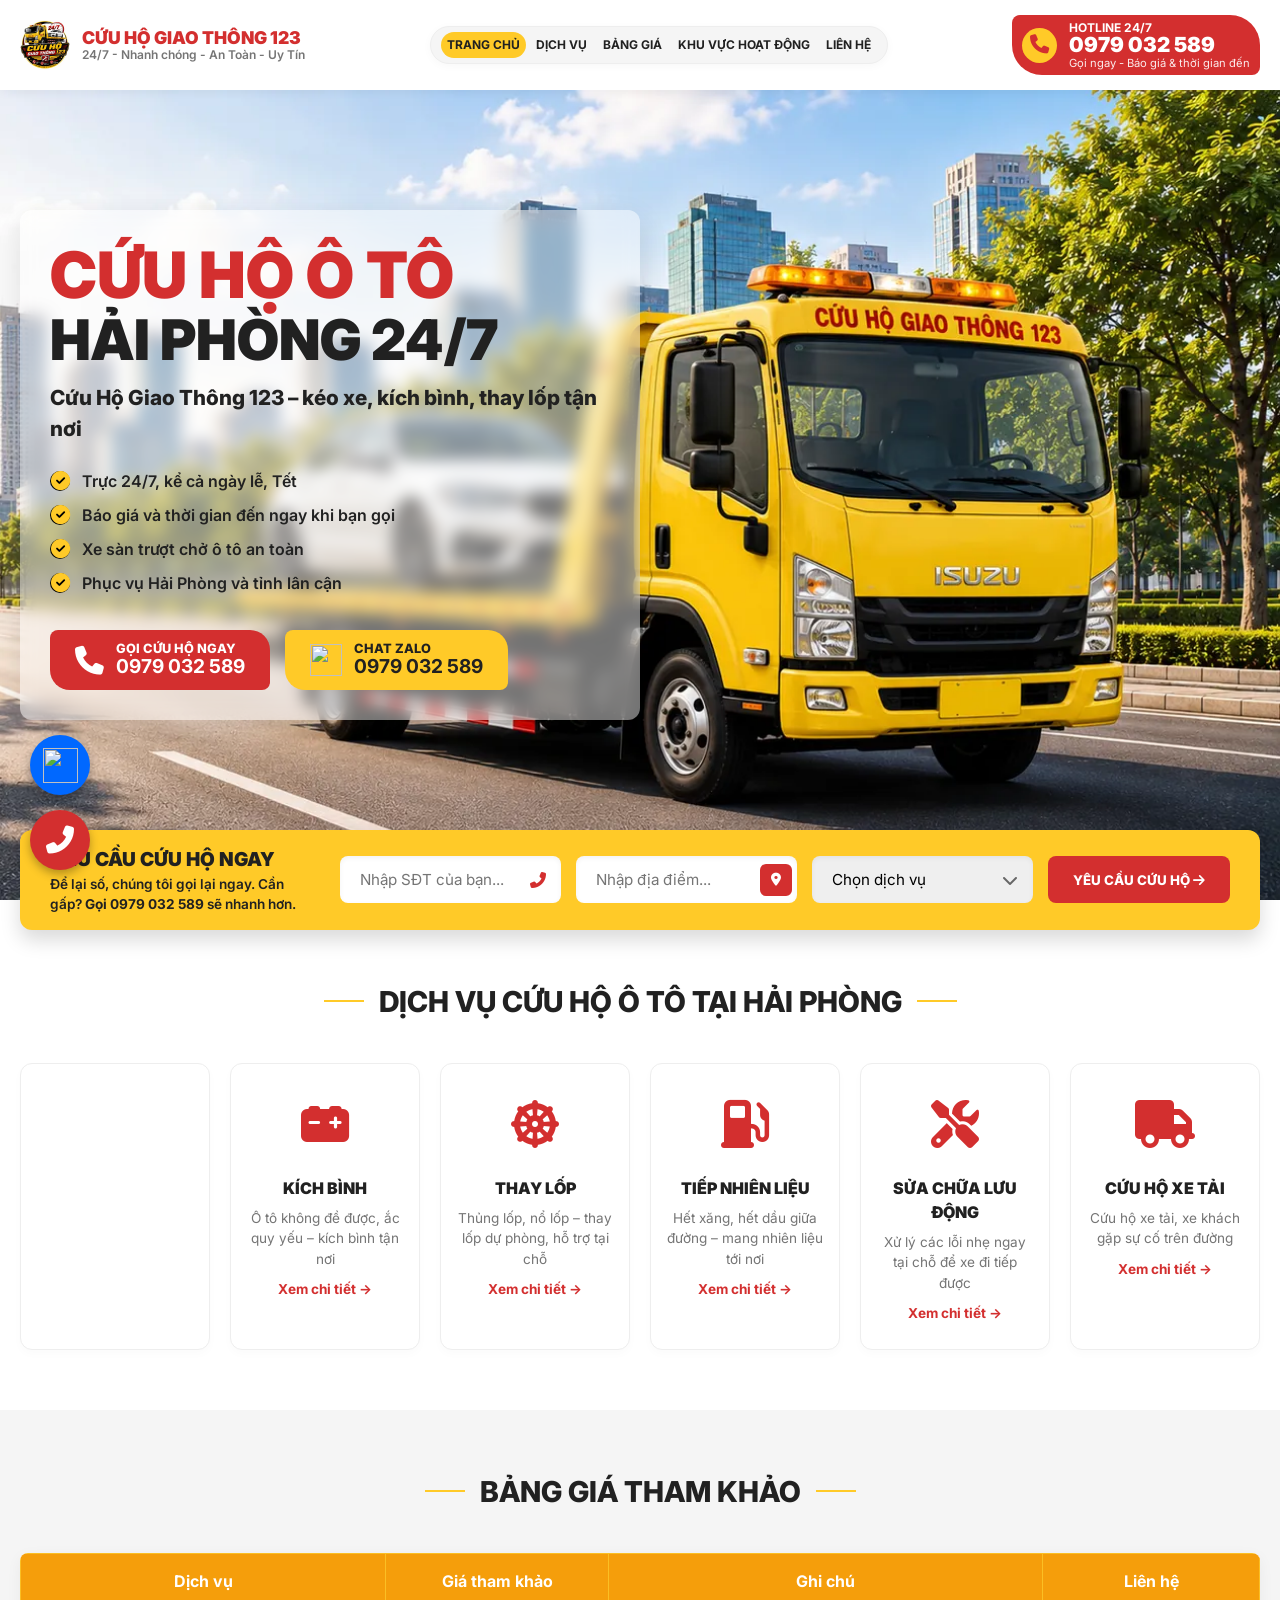
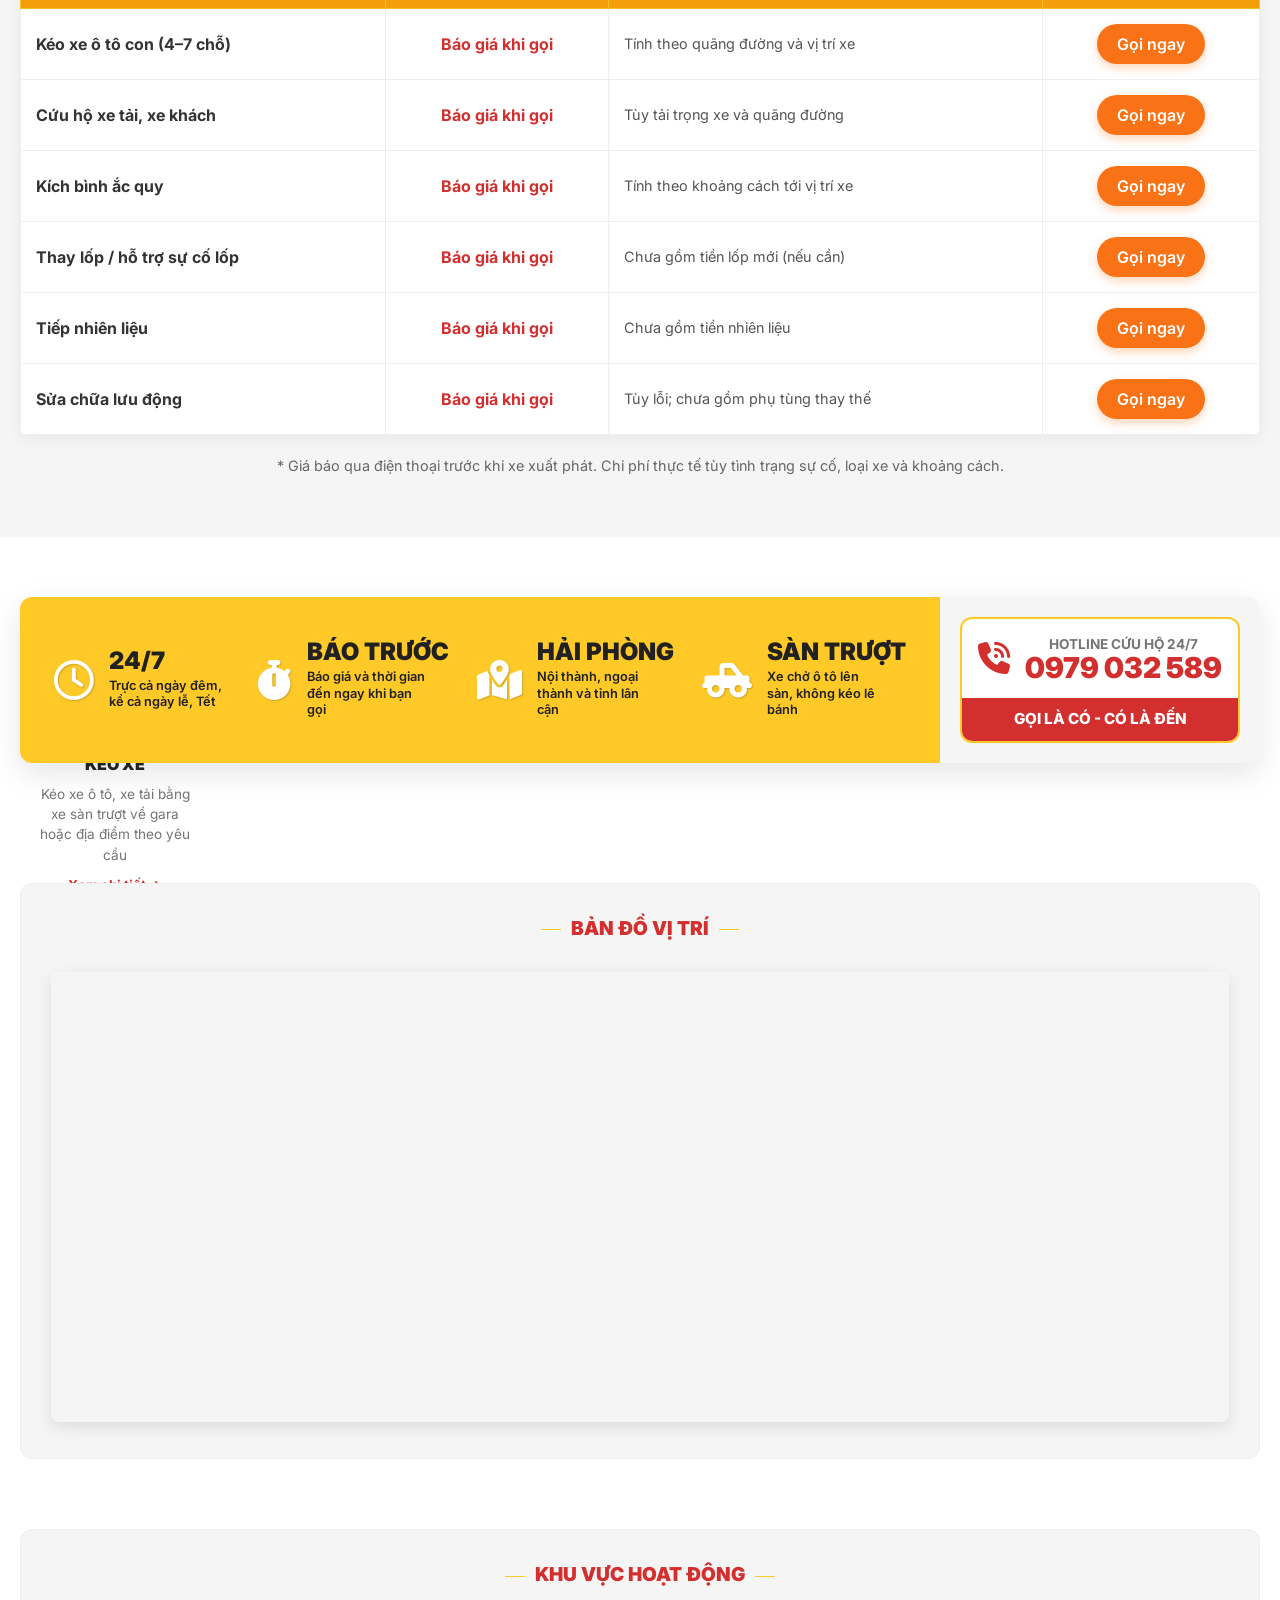
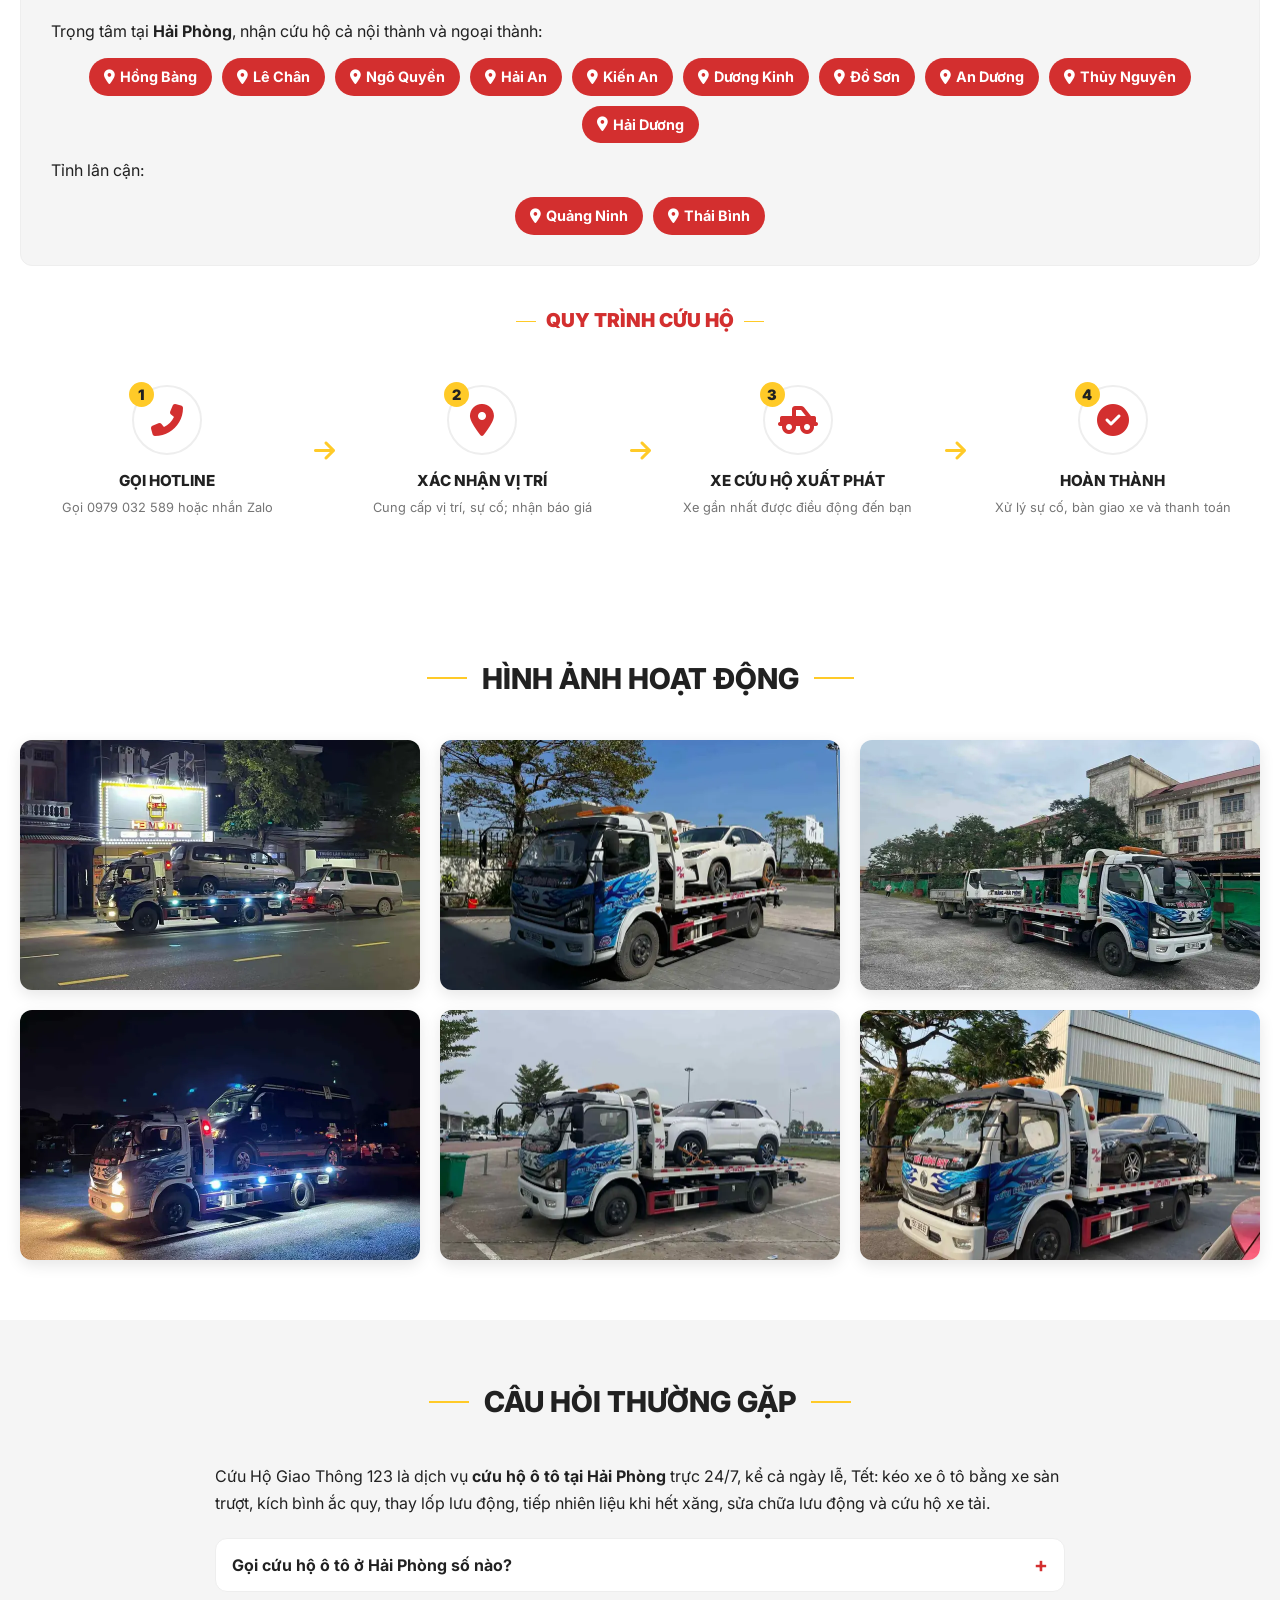
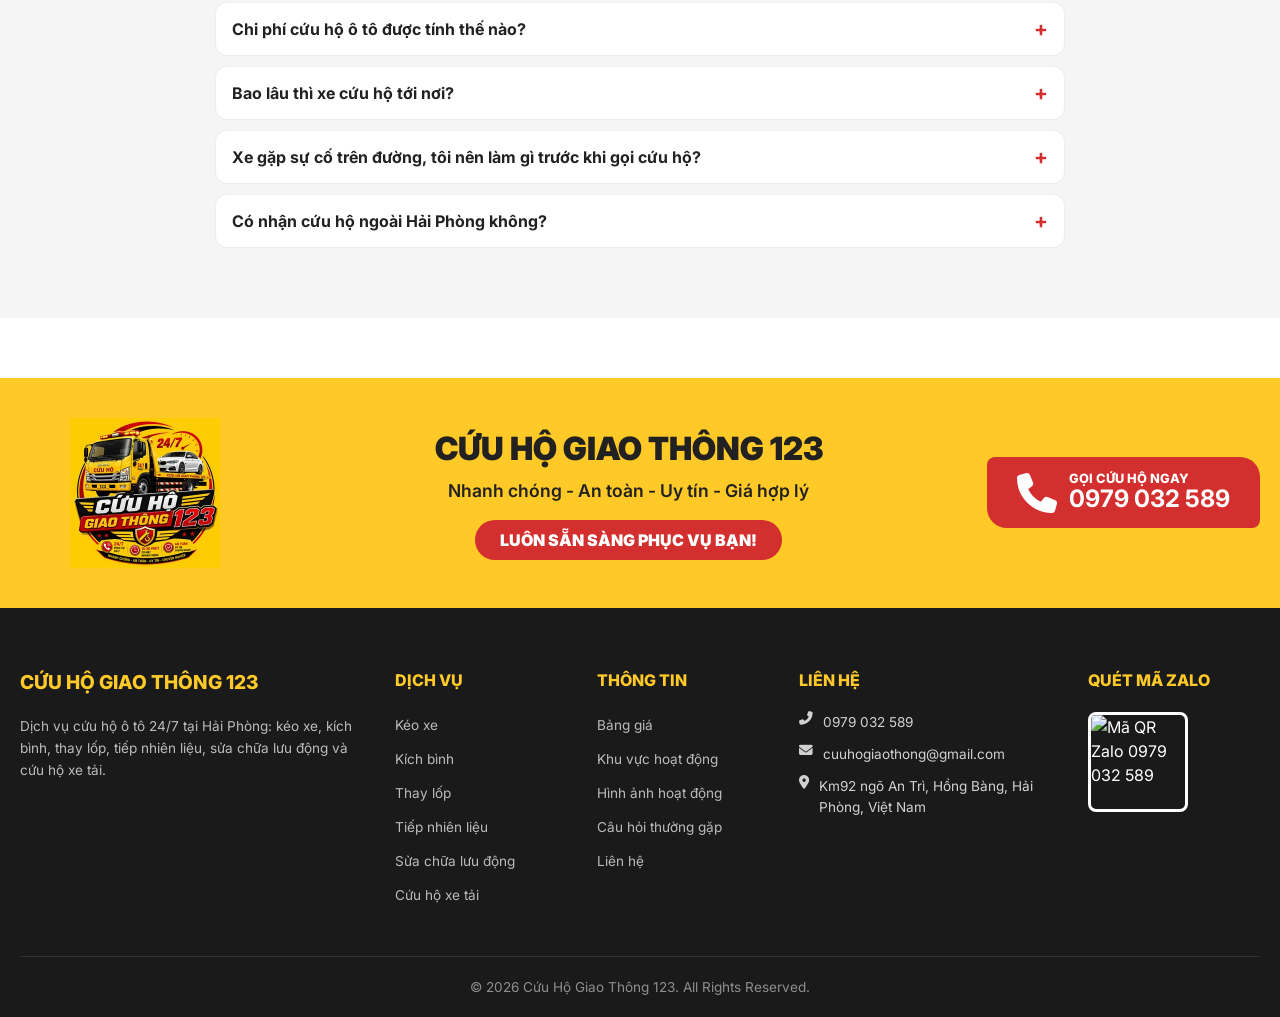
==== commit b56b42e1: "SEO: them 6 trang dich vu, FAQ, lien ket noi bo, sitemap tu dong - 6 trang dich vu rieng (keo xe, ki" ====
--- a/index.html
+++ b/index.html
@@ -72,11 +72,12 @@
             transform: scale(1.1);
         }
     </style>
-    <link rel="stylesheet" href="css/style.css?v=4">
+    <link rel="stylesheet" href="css/style.css?v=5">
     <script type="application/ld+json">
     {
         "@context": "https://schema.org",
         "@type": "AutomotiveBusiness",
+        "@id": "https://zdogggg.github.io/cuuhogiaothong-production/#business",
         "name": "Cứu Hộ Giao Thông 123",
         "description": "Dịch vụ cứu hộ ô tô tại Hải Phòng: kéo xe, kích bình ắc quy, thay lốp, tiếp nhiên liệu, sửa chữa lưu động, cứu hộ xe tải.",
         "url": "https://zdogggg.github.io/cuuhogiaothong-production/",
@@ -224,34 +225,52 @@
             <h2 class="section-title">DỊCH VỤ CỨU HỘ Ô TÔ TẠI HẢI PHÒNG</h2>
             <div class="services-grid">
                 <div class="service-card">
+                    <a href="cuu-ho-xe-tai-hai-phong/" class="service-card-link">
+                    <a href="sua-chua-o-to-luu-dong-hai-phong/" class="service-card-link">
+                    <a href="tiep-nhien-lieu-hai-phong/" class="service-card-link">
+                    <a href="thay-lop-o-to-hai-phong/" class="service-card-link">
+                    <a href="kich-binh-ac-quy-hai-phong/" class="service-card-link">
+                    <a href="keo-xe-o-to-hai-phong/" class="service-card-link">
                     <div class="service-icon"><i class="fas fa-truck-pickup" aria-hidden="true"></i></div>
                     <h3>KÉO XE</h3>
                     <p>Kéo xe ô tô, xe tải bằng xe sàn trượt về gara hoặc địa điểm theo yêu cầu</p>
+                    <span class="svc-more">Xem chi tiết →</span>
+                    </a>
                 </div>
                 <div class="service-card">
                     <div class="service-icon"><i class="fas fa-car-battery" aria-hidden="true"></i></div>
                     <h3>KÍCH BÌNH</h3>
                     <p>Ô tô không đề được, ắc quy yếu – kích bình tận nơi</p>
+                    <span class="svc-more">Xem chi tiết →</span>
+                    </a>
                 </div>
                 <div class="service-card">
                     <div class="service-icon"><i class="fas fa-dharmachakra" aria-hidden="true"></i></div>
                     <h3>THAY LỐP</h3>
                     <p>Thủng lốp, nổ lốp – thay lốp dự phòng, hỗ trợ tại chỗ</p>
+                    <span class="svc-more">Xem chi tiết →</span>
+                    </a>
                 </div>
                 <div class="service-card">
                     <div class="service-icon"><i class="fas fa-gas-pump" aria-hidden="true"></i></div>
                     <h3>TIẾP NHIÊN LIỆU</h3>
                     <p>Hết xăng, hết dầu giữa đường – mang nhiên liệu tới nơi</p>
+                    <span class="svc-more">Xem chi tiết →</span>
+                    </a>
                 </div>
                 <div class="service-card">
                     <div class="service-icon"><i class="fas fa-tools" aria-hidden="true"></i></div>
                     <h3>SỬA CHỮA LƯU ĐỘNG</h3>
                     <p>Xử lý các lỗi nhẹ ngay tại chỗ để xe đi tiếp được</p>
+                    <span class="svc-more">Xem chi tiết →</span>
+                    </a>
                 </div>
                 <div class="service-card">
                     <div class="service-icon"><i class="fas fa-truck" aria-hidden="true"></i></div>
                     <h3>CỨU HỘ XE TẢI</h3>
                     <p>Cứu hộ xe tải, xe khách gặp sự cố trên đường</p>
+                    <span class="svc-more">Xem chi tiết →</span>
+                    </a>
                 </div>
             </div>
         </div>
@@ -460,6 +479,39 @@
         </div>
     </section>
 
+    <!-- FAQ -->
+    <section class="faq section-padding" id="faq" style="background: var(--bg-light);">
+        <div class="container">
+            <h2 class="section-title">CÂU HỎI THƯỜNG GẶP</h2>
+            <div class="faq-list">
+                <p style="margin-bottom: 20px; line-height: 1.7;">Cứu Hộ Giao Thông 123 là dịch vụ <strong>cứu hộ ô tô tại Hải Phòng</strong> trực 24/7, kể cả ngày lễ, Tết:
+                    <a href="keo-xe-o-to-hai-phong/">kéo xe ô tô bằng xe sàn trượt</a>, <a href="kich-binh-ac-quy-hai-phong/">kích bình ắc quy</a>,
+                    <a href="thay-lop-o-to-hai-phong/">thay lốp lưu động</a>, <a href="tiep-nhien-lieu-hai-phong/">tiếp nhiên liệu khi hết xăng</a>,
+                    <a href="sua-chua-o-to-luu-dong-hai-phong/">sửa chữa lưu động</a> và <a href="cuu-ho-xe-tai-hai-phong/">cứu hộ xe tải</a>.</p>
+                <details class="faq-item">
+                    <summary>Gọi cứu hộ ô tô ở Hải Phòng số nào?</summary>
+                    <p>Gọi hotline <a href="tel:0979032589">0979 032 589</a> (trực 24/7) hoặc nhắn Zalo cùng số. Bạn cũng có thể để lại số điện thoại ở form "Yêu cầu cứu hộ ngay" để được gọi lại.</p>
+                </details>
+                <details class="faq-item">
+                    <summary>Chi phí cứu hộ ô tô được tính thế nào?</summary>
+                    <p>Giá phụ thuộc loại dịch vụ, loại xe, quãng đường và thời điểm. Nhân viên báo giá qua điện thoại trước khi xe xuất phát, bạn đồng ý rồi mới điều xe.</p>
+                </details>
+                <details class="faq-item">
+                    <summary>Bao lâu thì xe cứu hộ tới nơi?</summary>
+                    <p>Tùy vị trí của bạn và tình trạng giao thông. Khi bạn gọi, nhân viên sẽ báo thời gian dự kiến cụ thể. Nếu gửi form trên web, bạn có thể theo dõi vị trí xe cứu hộ trên bản đồ.</p>
+                </details>
+                <details class="faq-item">
+                    <summary>Xe gặp sự cố trên đường, tôi nên làm gì trước khi gọi cứu hộ?</summary>
+                    <p>Bật đèn khẩn cấp, đưa xe vào lề hoặc làn dừng khẩn cấp nếu có thể, đặt biển cảnh báo phía sau xe, mọi người ra khỏi xe đứng ở nơi an toàn rồi gọi cứu hộ. Chuẩn bị sẵn vị trí, loại xe và mô tả sự cố.</p>
+                </details>
+                <details class="faq-item">
+                    <summary>Có nhận cứu hộ ngoài Hải Phòng không?</summary>
+                    <p>Có nhận các tỉnh lân cận như Quảng Ninh, Thái Bình. Gọi để kiểm tra khu vực và báo giá theo quãng đường.</p>
+                </details>
+            </div>
+        </div>
+    </section>
+
     <!-- Pre-Footer Banner -->
     <section class="pre-footer">
         <div class="container pf-container">
@@ -500,12 +552,12 @@
                 <div class="footer-col">
                     <h2 class="footer-heading">DỊCH VỤ</h2>
                     <ul class="footer-links">
-                        <li><a href="#services">Kéo xe</a></li>
-                        <li><a href="#services">Kích bình</a></li>
-                        <li><a href="#services">Thay lốp</a></li>
-                        <li><a href="#services">Tiếp nhiên liệu</a></li>
-                        <li><a href="#services">Sửa chữa lưu động</a></li>
-                        <li><a href="#services">Cứu hộ xe tải</a></li>
+                        <li><a href="keo-xe-o-to-hai-phong/">Kéo xe</a></li>
+                        <li><a href="kich-binh-ac-quy-hai-phong/">Kích bình</a></li>
+                        <li><a href="thay-lop-o-to-hai-phong/">Thay lốp</a></li>
+                        <li><a href="tiep-nhien-lieu-hai-phong/">Tiếp nhiên liệu</a></li>
+                        <li><a href="sua-chua-o-to-luu-dong-hai-phong/">Sửa chữa lưu động</a></li>
+                        <li><a href="cuu-ho-xe-tai-hai-phong/">Cứu hộ xe tải</a></li>
                     </ul>
                 </div>
                 <!-- Col 3 -->
@@ -515,6 +567,7 @@
                         <li><a href="#pricing">Bảng giá</a></li>
                         <li><a href="#areas">Khu vực hoạt động</a></li>
                         <li><a href="#gallery">Hình ảnh hoạt động</a></li>
+                        <li><a href="#faq">Câu hỏi thường gặp</a></li>
                         <li><a href="#contact">Liên hệ</a></li>
                     </ul>
                 </div>
@@ -562,7 +615,7 @@
 
     <!-- Scripts -->
     <script src="https://cdn.jsdelivr.net/npm/sweetalert2@11.14.5/dist/sweetalert2.all.min.js" defer></script>
-    <script src="js/main.js?v=4" defer></script>
+    <script src="js/main.js?v=5" defer></script>
     <script src="js/telegram.js?v=5" defer></script>
     <script src="js/site-data.js?v=5" defer></script>
 </body>
--- a/css/style.css
+++ b/css/style.css
@@ -1094,3 +1094,50 @@
     .float-phone { animation: none; }
     html { scroll-behavior: auto; }
 }
+
+/* --- SERVICE PAGES (/<dich-vu>/) & FAQ --- */
+.service-page .header { position: sticky; top: 0; }
+.breadcrumb { font-size: 0.85rem; color: var(--text-muted); padding: 18px 0 0; }
+.breadcrumb a { color: var(--primary-color); font-weight: 600; }
+.svc-hero { padding: 25px 0 40px; }
+.svc-hero-grid { display: grid; grid-template-columns: 1.1fr 1fr; gap: 40px; align-items: center; }
+.svc-hero h1 { font-size: 2.3rem; line-height: 1.2; font-weight: 900; color: var(--primary-color); margin-bottom: 15px; }
+.svc-intro { font-size: 1.05rem; line-height: 1.7; margin-bottom: 25px; }
+.svc-cta { display: flex; gap: 15px; flex-wrap: wrap; }
+.svc-hero-img { width: 100%; height: auto; border-radius: 16px; box-shadow: 0 10px 30px rgba(0,0,0,0.12); }
+.svc-body { display: grid; grid-template-columns: minmax(0, 1fr) 300px; gap: 40px; padding-bottom: 60px; }
+.svc-content h2 { font-size: 1.4rem; font-weight: 800; margin: 30px 0 12px; }
+.svc-content h2:first-child { margin-top: 0; }
+.svc-content p, .svc-content li { line-height: 1.7; }
+.svc-content a { color: var(--primary-color); font-weight: 600; }
+.svc-list { list-style: none; padding: 0; }
+.svc-list li { padding-left: 28px; position: relative; margin-bottom: 8px; }
+.svc-list li::before { content: '\2713'; position: absolute; left: 0; color: var(--primary-color); font-weight: 900; }
+.svc-steps { padding-left: 22px; list-style: decimal; }
+.svc-steps li { margin-bottom: 8px; }
+.svc-aside { align-self: start; position: sticky; top: 110px; }
+.svc-call-box { background: var(--accent-color); border-radius: 16px; padding: 20px; text-align: center; margin-bottom: 25px; }
+.svc-call-box p { font-weight: 800; font-size: 1.1rem; margin-bottom: 10px; }
+.svc-call-box .btn { justify-content: center; width: 100%; font-size: 1.2rem; }
+.svc-call-box small { display: block; margin-top: 8px; font-weight: 600; }
+.svc-aside-title { font-size: 1rem; font-weight: 800; margin-bottom: 10px; }
+.svc-related { list-style: none; padding: 0; }
+.svc-related a { display: flex; gap: 10px; align-items: center; padding: 10px 12px; border: 1px solid var(--border-color); border-radius: 10px; margin-bottom: 8px; font-weight: 600; transition: var(--transition); }
+.svc-related a:hover { border-color: var(--primary-color); color: var(--primary-color); }
+.svc-related i { color: var(--primary-color); width: 20px; text-align: center; }
+
+.faq-item { border: 1px solid var(--border-color); border-radius: 12px; margin-bottom: 10px; background: var(--white); }
+.faq-item summary { cursor: pointer; padding: 14px 16px; font-weight: 700; list-style: none; position: relative; padding-right: 40px; }
+.faq-item summary::-webkit-details-marker { display: none; }
+.faq-item summary::after { content: '+'; position: absolute; right: 16px; top: 50%; transform: translateY(-50%); font-size: 1.3rem; color: var(--primary-color); }
+.faq-item[open] summary::after { content: '\2212'; }
+.faq-item p { padding: 0 16px 14px; line-height: 1.7; }
+.faq-list { max-width: 850px; margin: 0 auto; }
+.service-card-link { display: block; color: inherit; height: 100%; }
+.service-card .svc-more { display: inline-block; margin-top: 10px; font-size: 0.85rem; font-weight: 700; color: var(--primary-color); }
+
+@media (max-width: 900px) {
+    .svc-hero-grid, .svc-body { grid-template-columns: 1fr; }
+    .svc-hero h1 { font-size: 1.8rem; }
+    .svc-aside { position: static; }
+}
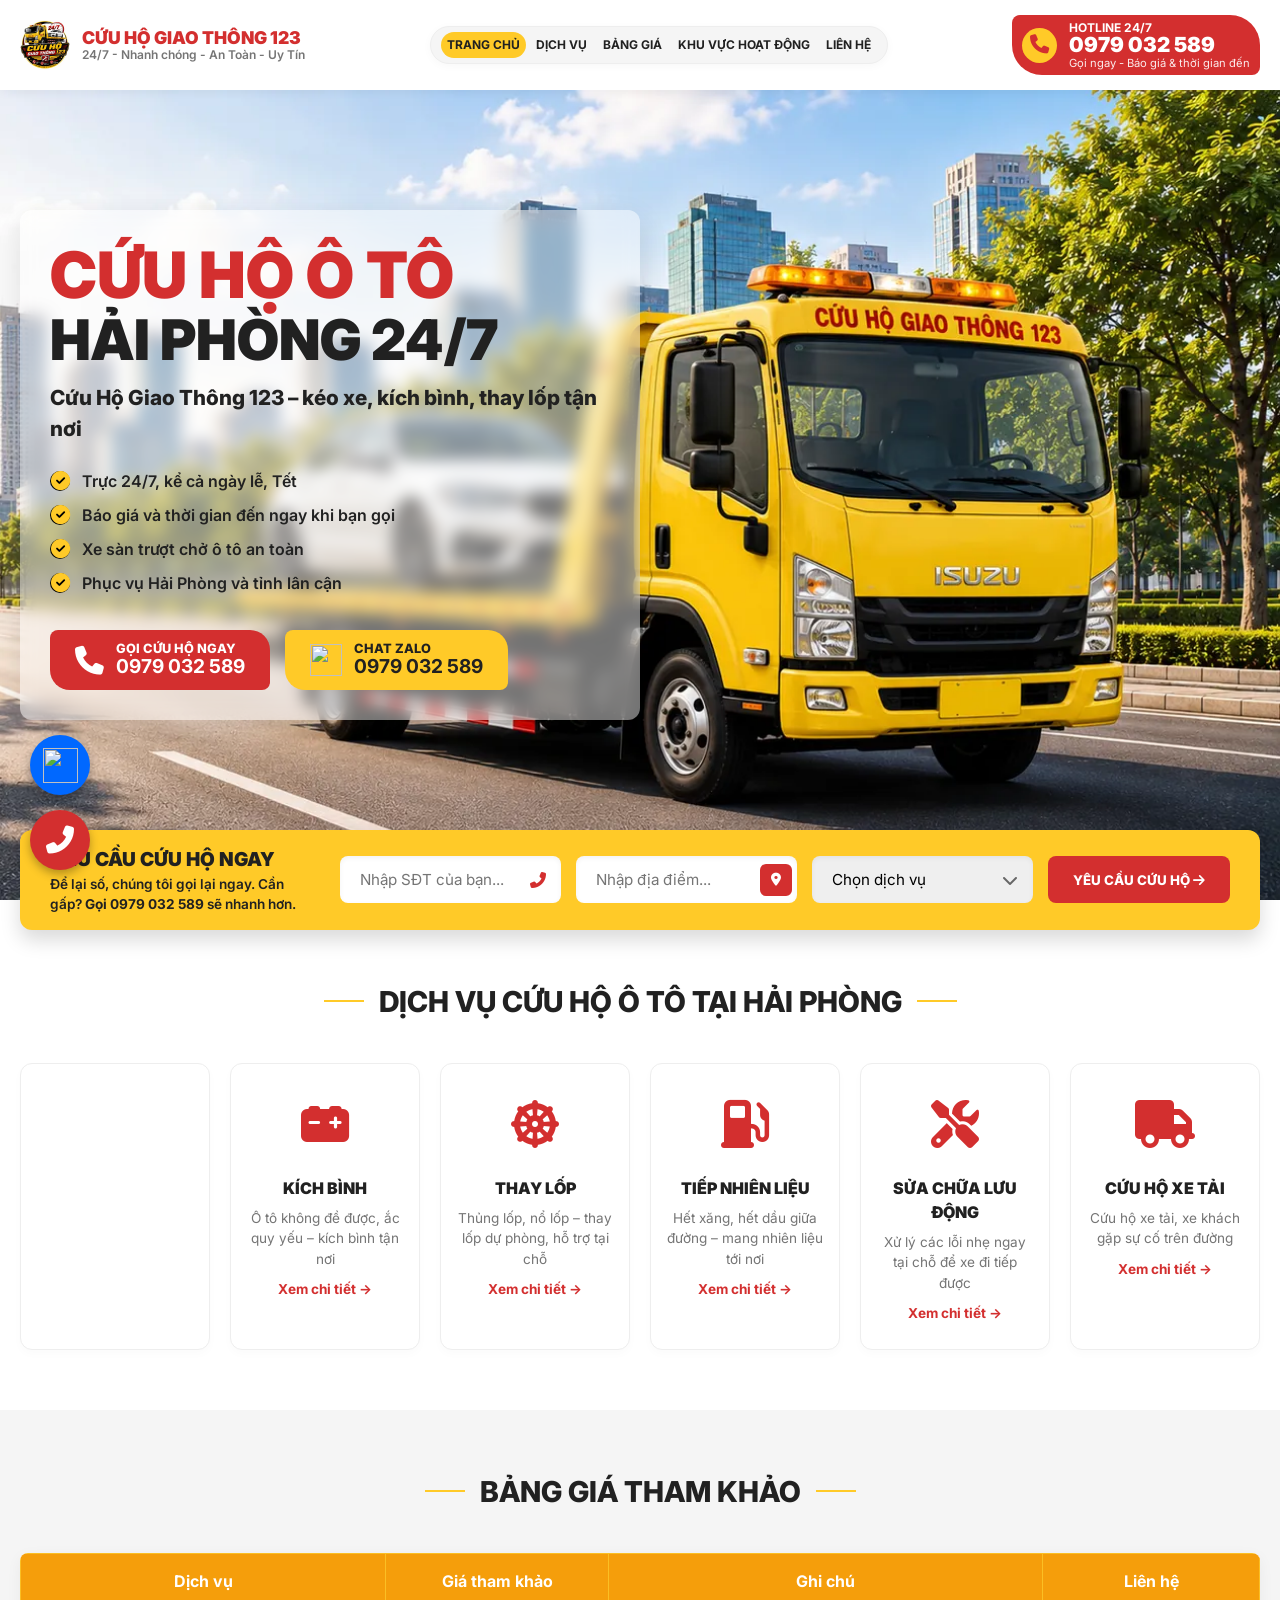
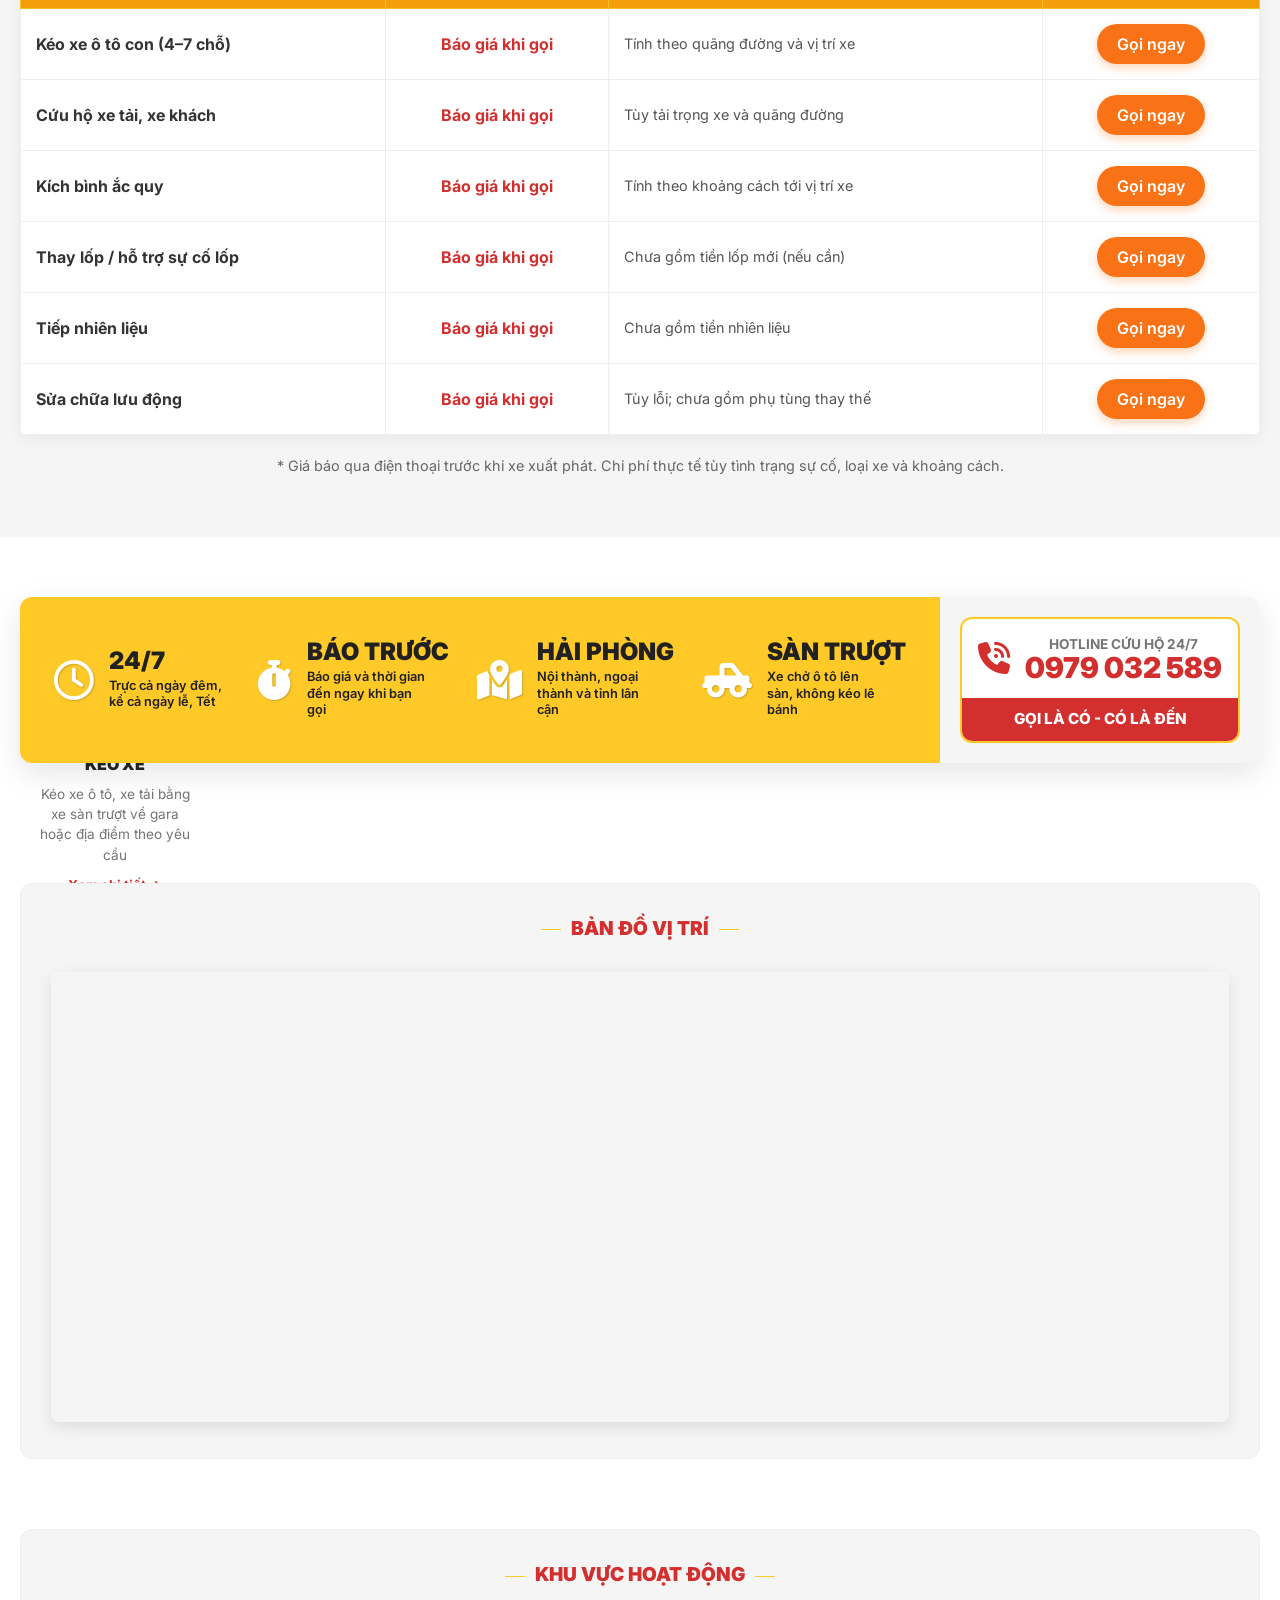
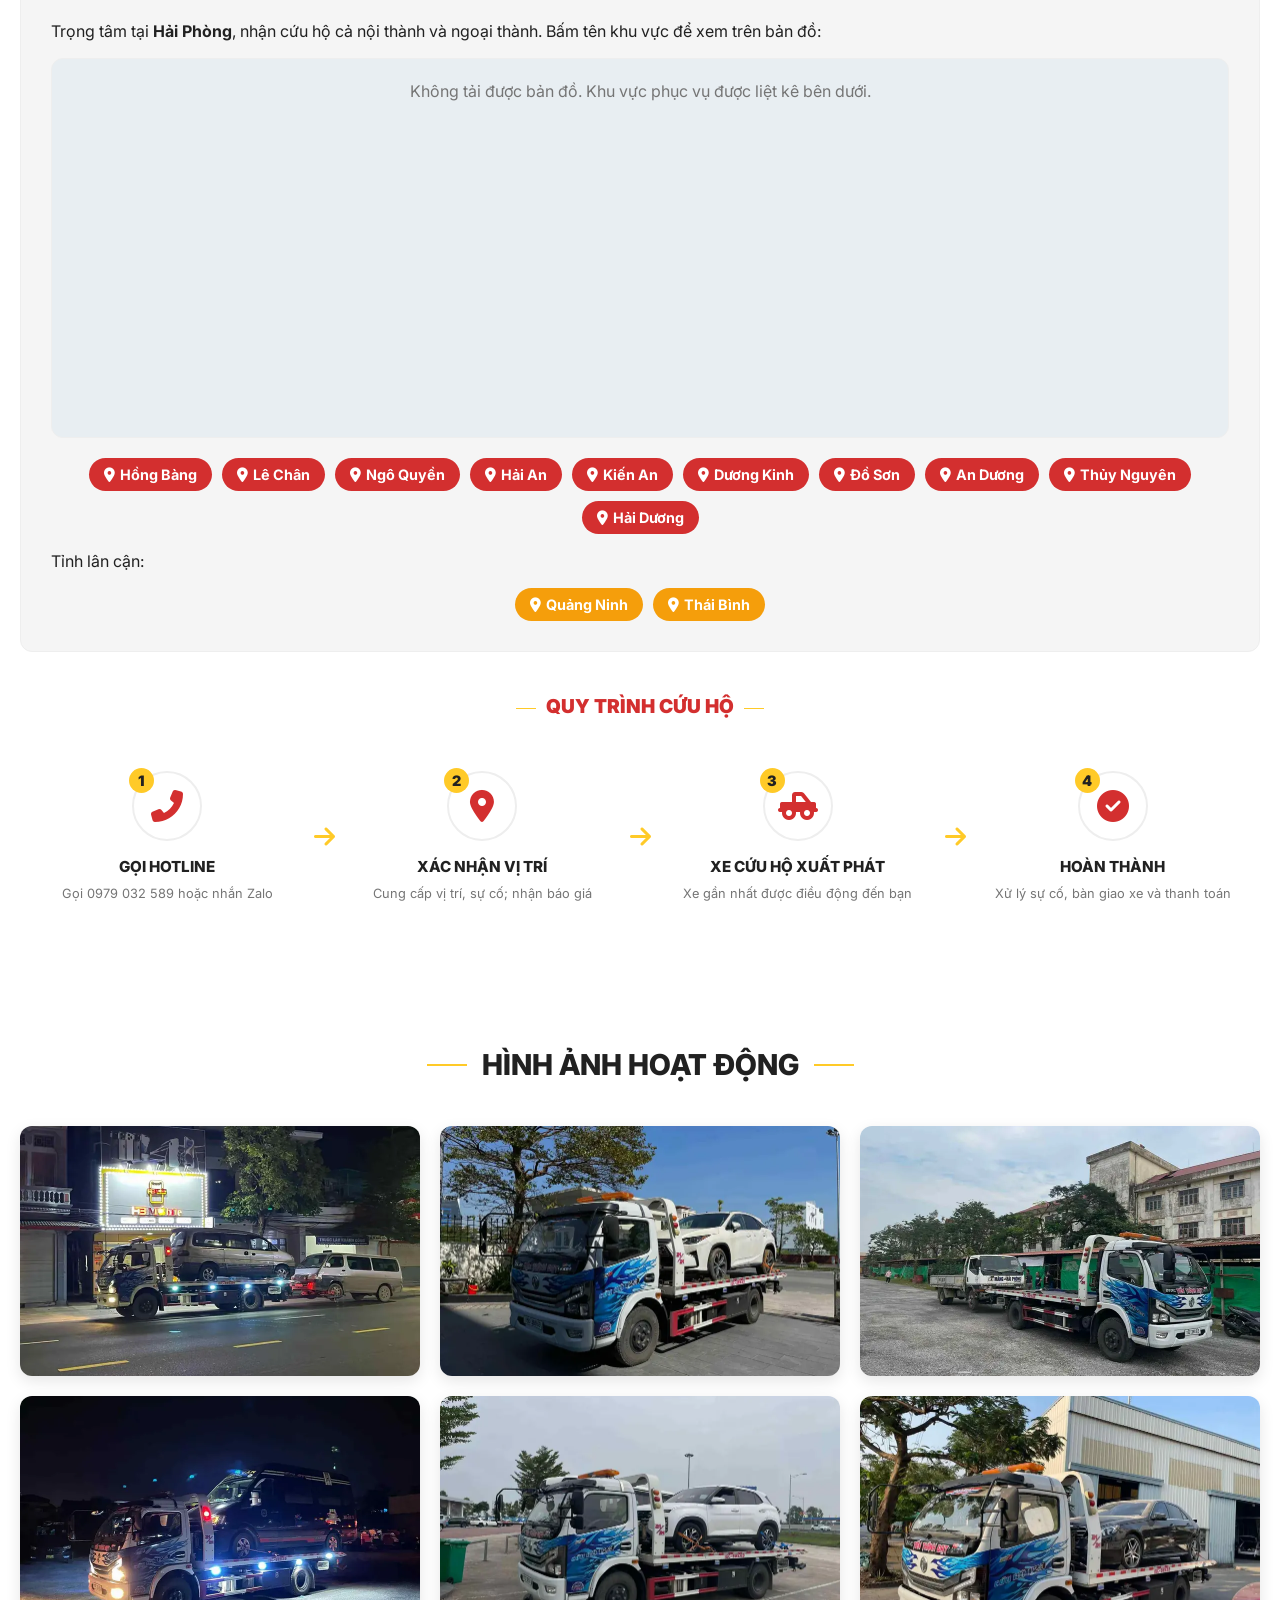
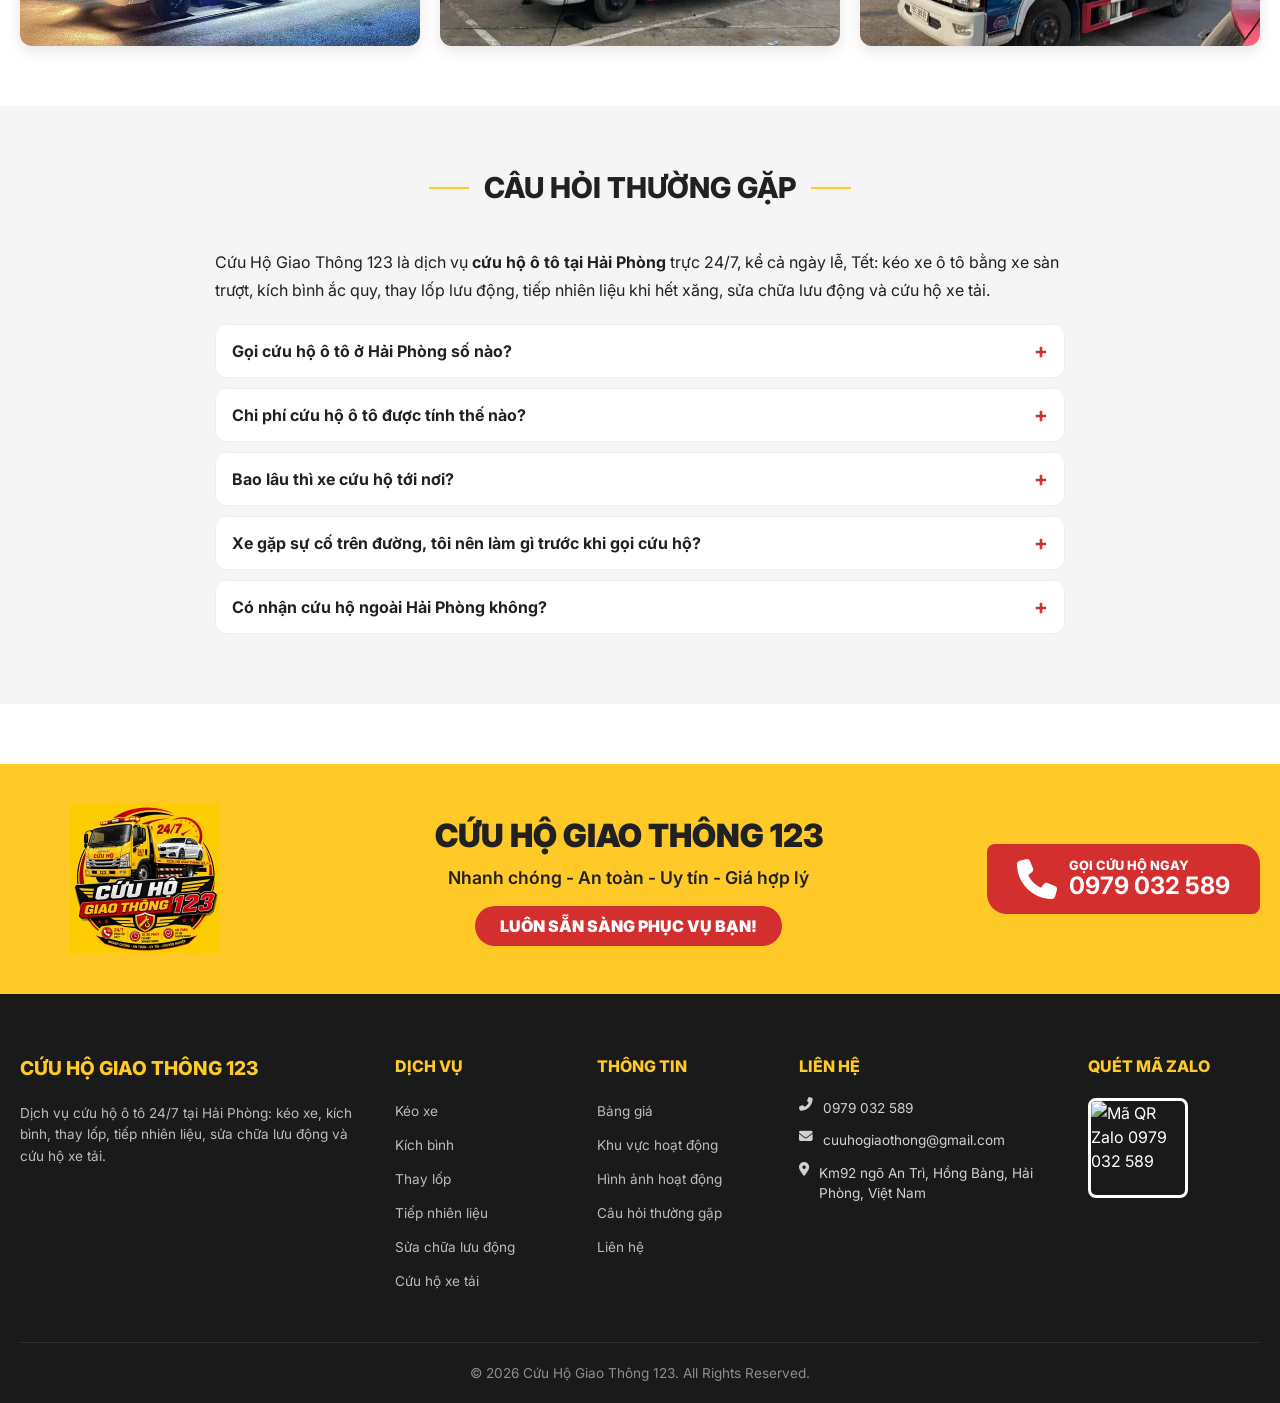
==== commit 5a369b38: "feat: add area map and update service landing pages" ====
--- a/index.html
+++ b/index.html
@@ -72,7 +72,7 @@
             transform: scale(1.1);
         }
     </style>
-    <link rel="stylesheet" href="css/style.css?v=5">
+    <link rel="stylesheet" href="css/style.css?v=6">
     <script type="application/ld+json">
     {
         "@context": "https://schema.org",
@@ -406,24 +406,28 @@
                 <!-- Areas Tags -->
                 <div class="areas-box">
                     <h2 class="box-title">KHU VỰC HOẠT ĐỘNG</h2>
-                    <p style="margin-bottom: 15px;">Trọng tâm tại <strong>Hải Phòng</strong>, nhận cứu hộ cả nội thành và ngoại thành:</p>
+                    <p style="margin-bottom: 15px;">Trọng tâm tại <strong>Hải Phòng</strong>, nhận cứu hộ cả nội thành và ngoại thành. Bấm tên khu vực để xem trên bản đồ:</p>
+                    <!-- Bản đồ ghim các khu vực: js/area-map.js đọc toạ độ từ data-lat/data-lng của các nút bên dưới -->
+                    <div id="areaMap" class="area-map" aria-label="Bản đồ các khu vực cứu hộ tại Hải Phòng và tỉnh lân cận">
+                        <noscript><p>Bật JavaScript để xem bản đồ khu vực phục vụ.</p></noscript>
+                    </div>
                     <!-- TODO: kiểm tra lại danh sách khu vực thực tế -->
                     <div class="areas-list">
-                        <span class="area-tag"><i class="fas fa-map-marker-alt" aria-hidden="true"></i> Hồng Bàng</span>
-                        <span class="area-tag"><i class="fas fa-map-marker-alt" aria-hidden="true"></i> Lê Chân</span>
-                        <span class="area-tag"><i class="fas fa-map-marker-alt" aria-hidden="true"></i> Ngô Quyền</span>
-                        <span class="area-tag"><i class="fas fa-map-marker-alt" aria-hidden="true"></i> Hải An</span>
-                        <span class="area-tag"><i class="fas fa-map-marker-alt" aria-hidden="true"></i> Kiến An</span>
-                        <span class="area-tag"><i class="fas fa-map-marker-alt" aria-hidden="true"></i> Dương Kinh</span>
-                        <span class="area-tag"><i class="fas fa-map-marker-alt" aria-hidden="true"></i> Đồ Sơn</span>
-                        <span class="area-tag"><i class="fas fa-map-marker-alt" aria-hidden="true"></i> An Dương</span>
-                        <span class="area-tag"><i class="fas fa-map-marker-alt" aria-hidden="true"></i> Thủy Nguyên</span>
-                        <span class="area-tag"><i class="fas fa-map-marker-alt" aria-hidden="true"></i> Hải Dương</span>
+                        <button type="button" class="area-tag" data-lat="20.8665" data-lng="106.6618"><i class="fas fa-map-marker-alt" aria-hidden="true"></i> Hồng Bàng</button>
+                        <button type="button" class="area-tag" data-lat="20.8466" data-lng="106.681"><i class="fas fa-map-marker-alt" aria-hidden="true"></i> Lê Chân</button>
+                        <button type="button" class="area-tag" data-lat="20.859" data-lng="106.7005"><i class="fas fa-map-marker-alt" aria-hidden="true"></i> Ngô Quyền</button>
+                        <button type="button" class="area-tag" data-lat="20.833" data-lng="106.742"><i class="fas fa-map-marker-alt" aria-hidden="true"></i> Hải An</button>
+                        <button type="button" class="area-tag" data-lat="20.8115" data-lng="106.63"><i class="fas fa-map-marker-alt" aria-hidden="true"></i> Kiến An</button>
+                        <button type="button" class="area-tag" data-lat="20.788" data-lng="106.676"><i class="fas fa-map-marker-alt" aria-hidden="true"></i> Dương Kinh</button>
+                        <button type="button" class="area-tag" data-lat="20.715" data-lng="106.78"><i class="fas fa-map-marker-alt" aria-hidden="true"></i> Đồ Sơn</button>
+                        <button type="button" class="area-tag" data-lat="20.8785" data-lng="106.598"><i class="fas fa-map-marker-alt" aria-hidden="true"></i> An Dương</button>
+                        <button type="button" class="area-tag" data-lat="20.932" data-lng="106.665"><i class="fas fa-map-marker-alt" aria-hidden="true"></i> Thủy Nguyên</button>
+                        <button type="button" class="area-tag" data-lat="20.939" data-lng="106.33"><i class="fas fa-map-marker-alt" aria-hidden="true"></i> Hải Dương</button>
                     </div>
                     <p style="margin: 15px 0;">Tỉnh lân cận:</p>
                     <div class="areas-list">
-                        <span class="area-tag"><i class="fas fa-map-marker-alt" aria-hidden="true"></i> Quảng Ninh</span>
-                        <span class="area-tag"><i class="fas fa-map-marker-alt" aria-hidden="true"></i> Thái Bình</span>
+                        <button type="button" class="area-tag area-tag--near" data-lat="20.959" data-lng="107.043"><i class="fas fa-map-marker-alt" aria-hidden="true"></i> Quảng Ninh</button>
+                        <button type="button" class="area-tag area-tag--near" data-lat="20.447" data-lng="106.336"><i class="fas fa-map-marker-alt" aria-hidden="true"></i> Thái Bình</button>
                     </div>
                 </div>
 
@@ -618,6 +622,7 @@
     <script src="js/main.js?v=5" defer></script>
     <script src="js/telegram.js?v=5" defer></script>
     <script src="js/site-data.js?v=5" defer></script>
+    <script src="js/area-map.js?v=1" defer></script>
 </body>
 
 </html>
--- a/css/style.css
+++ b/css/style.css
@@ -1141,3 +1141,14 @@
     .svc-hero h1 { font-size: 1.8rem; }
     .svc-aside { position: static; }
 }
+
+/* --- BẢN ĐỒ KHU VỰC HOẠT ĐỘNG --- */
+.area-map { height: 380px; border-radius: 12px; overflow: hidden; margin-bottom: 20px; background: #e8eef2; border: 1px solid var(--border-color); z-index: 0; }
+.area-map-error { padding: 20px; text-align: center; color: var(--text-muted); }
+button.area-tag { border: none; cursor: pointer; font-family: inherit; transition: var(--transition); }
+button.area-tag:hover, button.area-tag.is-active { background-color: var(--primary-dark); transform: translateY(-1px); box-shadow: 0 4px 10px rgba(0,0,0,0.15); }
+button.area-tag:focus-visible { outline: 3px solid var(--accent-color); outline-offset: 2px; }
+.area-tag--near { background-color: #f59e0b; }
+button.area-tag--near:hover, button.area-tag--near.is-active { background-color: #d97706; }
+.area-pin span { display: block; border-radius: 50%; border: 3px solid #fff; box-shadow: 0 2px 6px rgba(0,0,0,0.35); box-sizing: content-box; }
+@media (max-width: 768px) { .area-map { height: 300px; } }
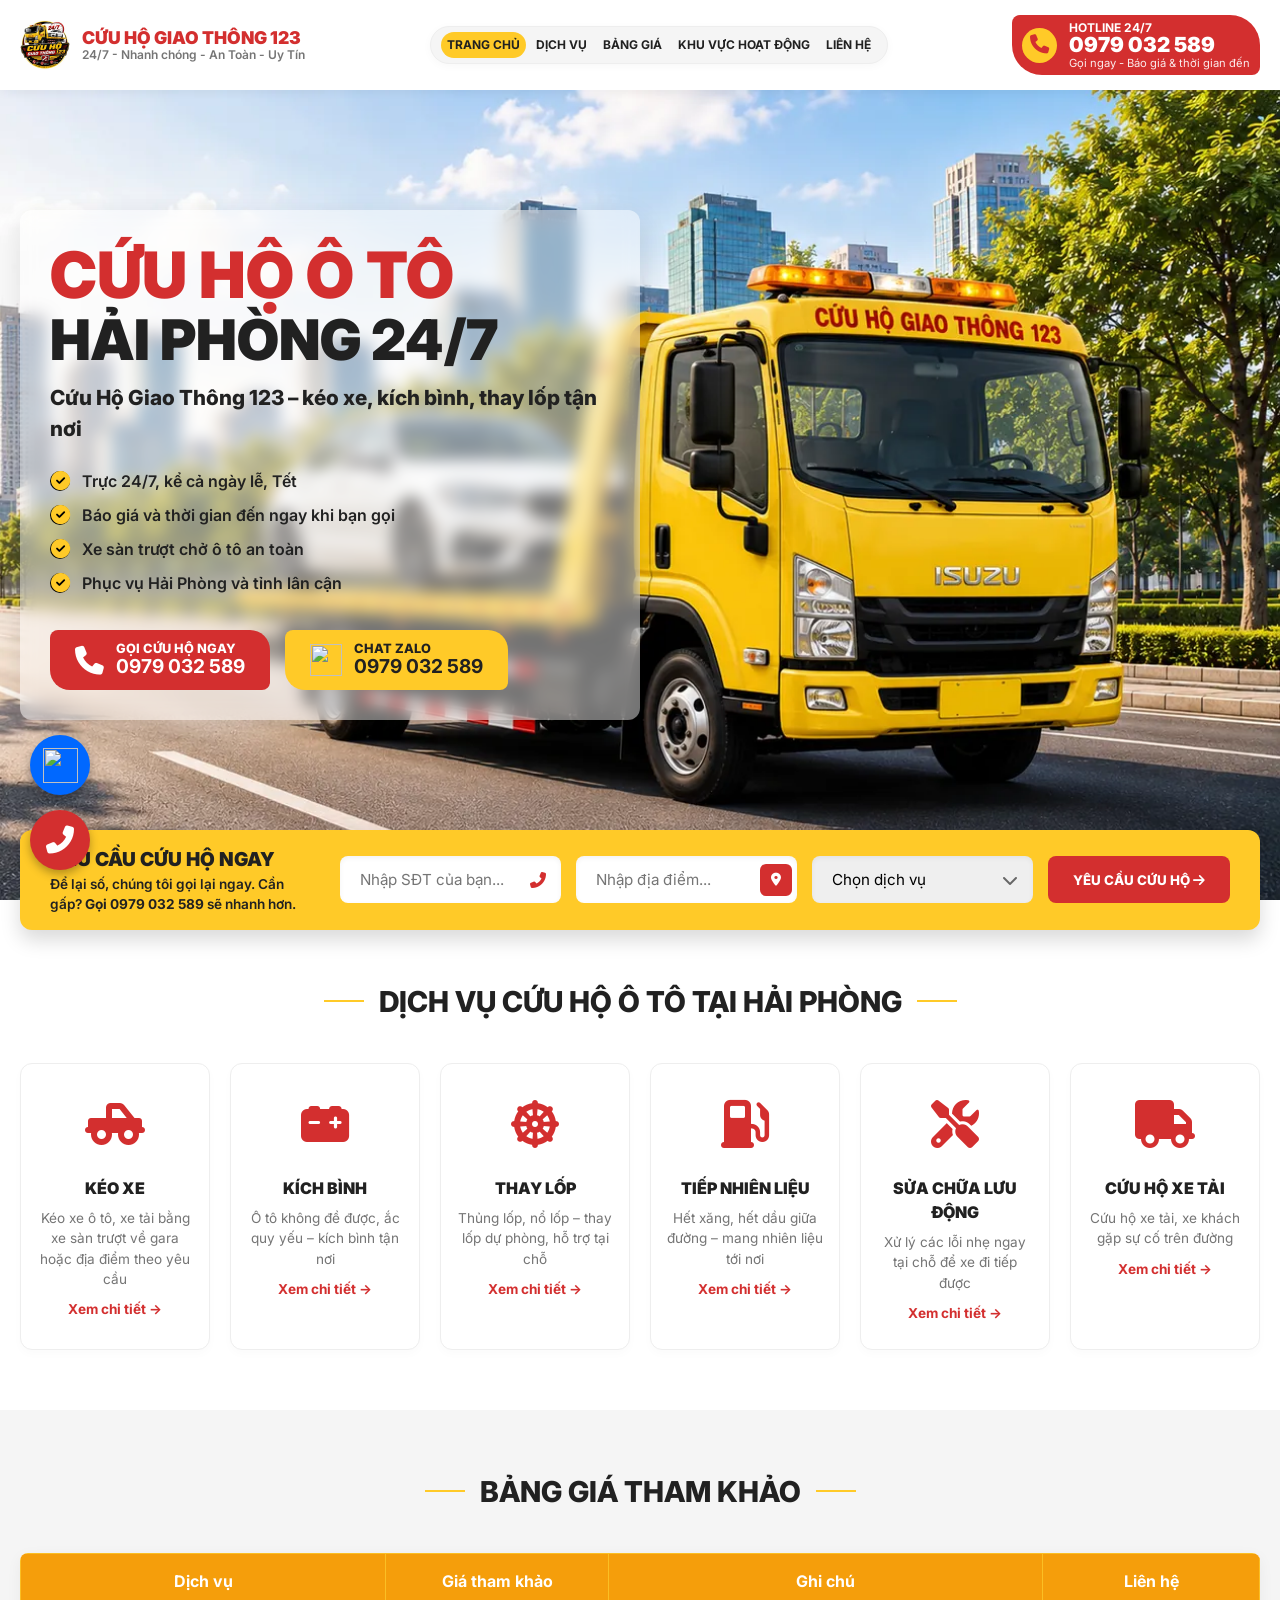
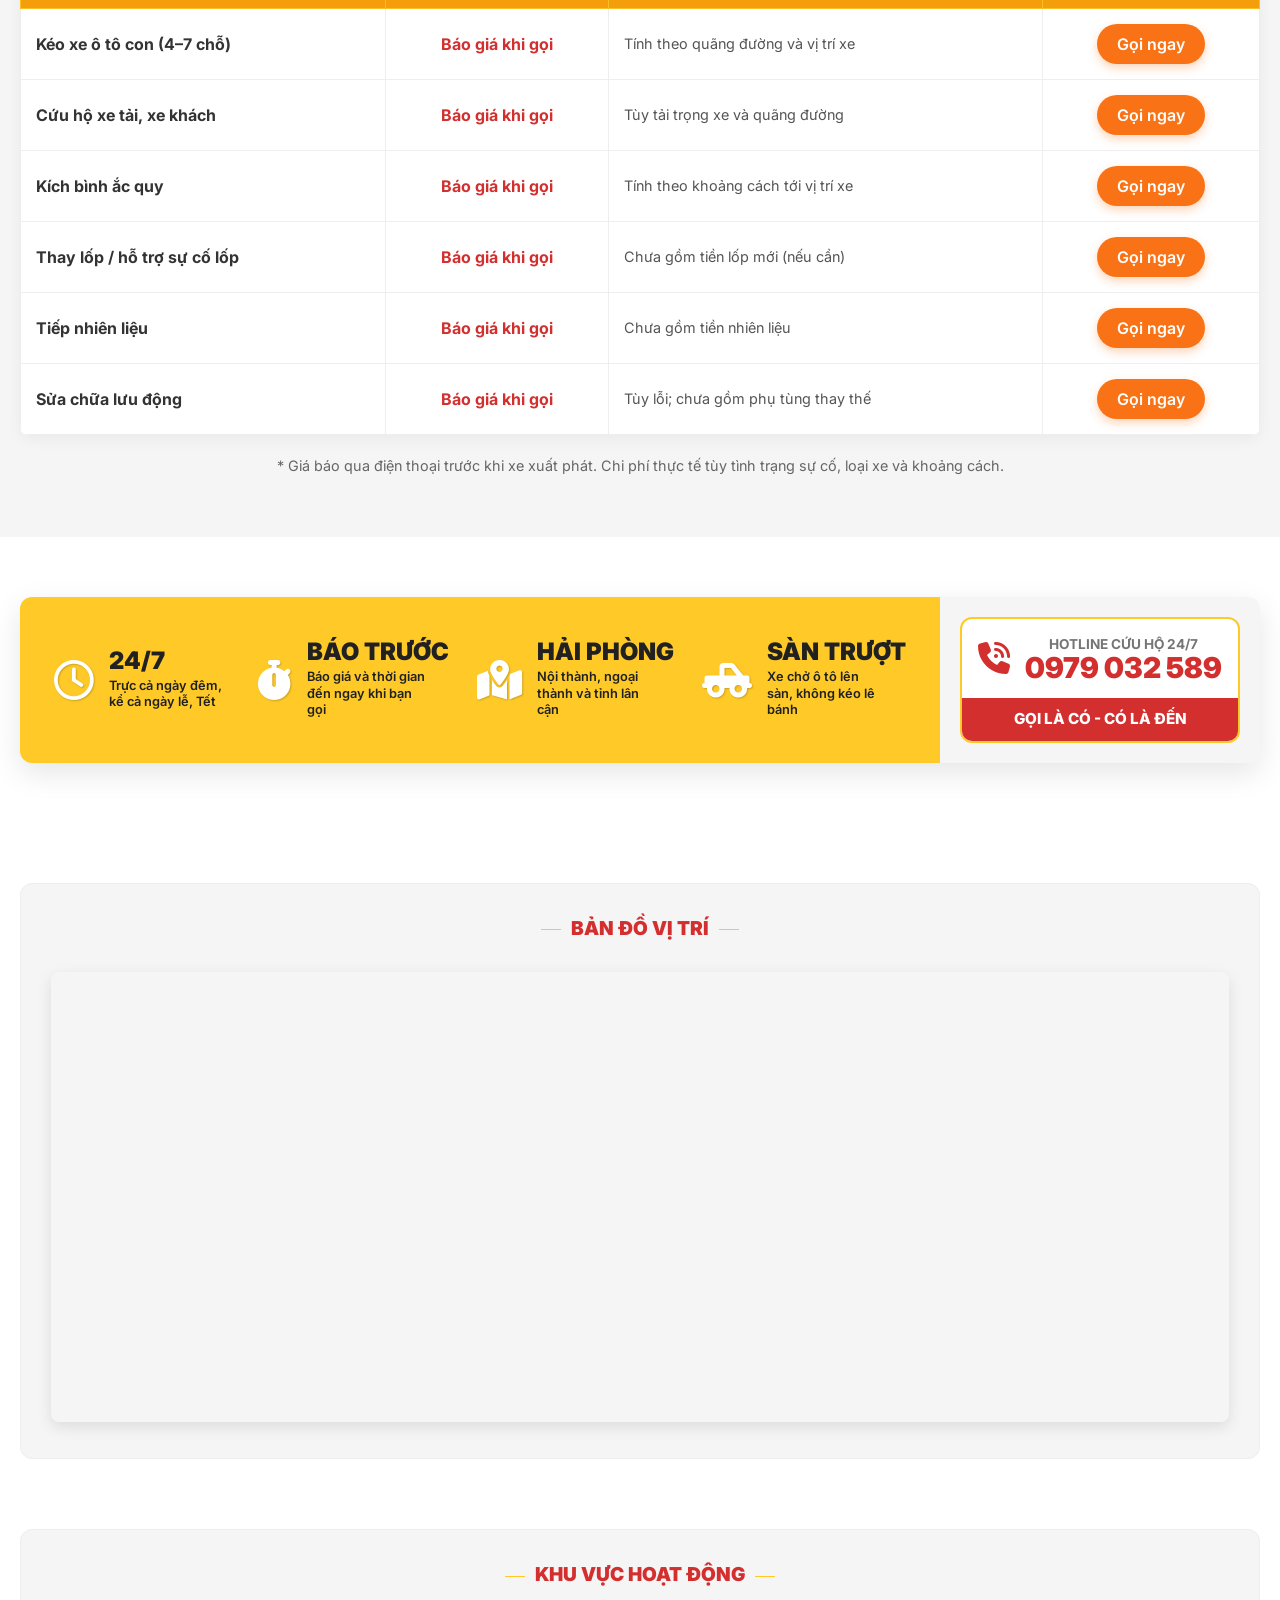
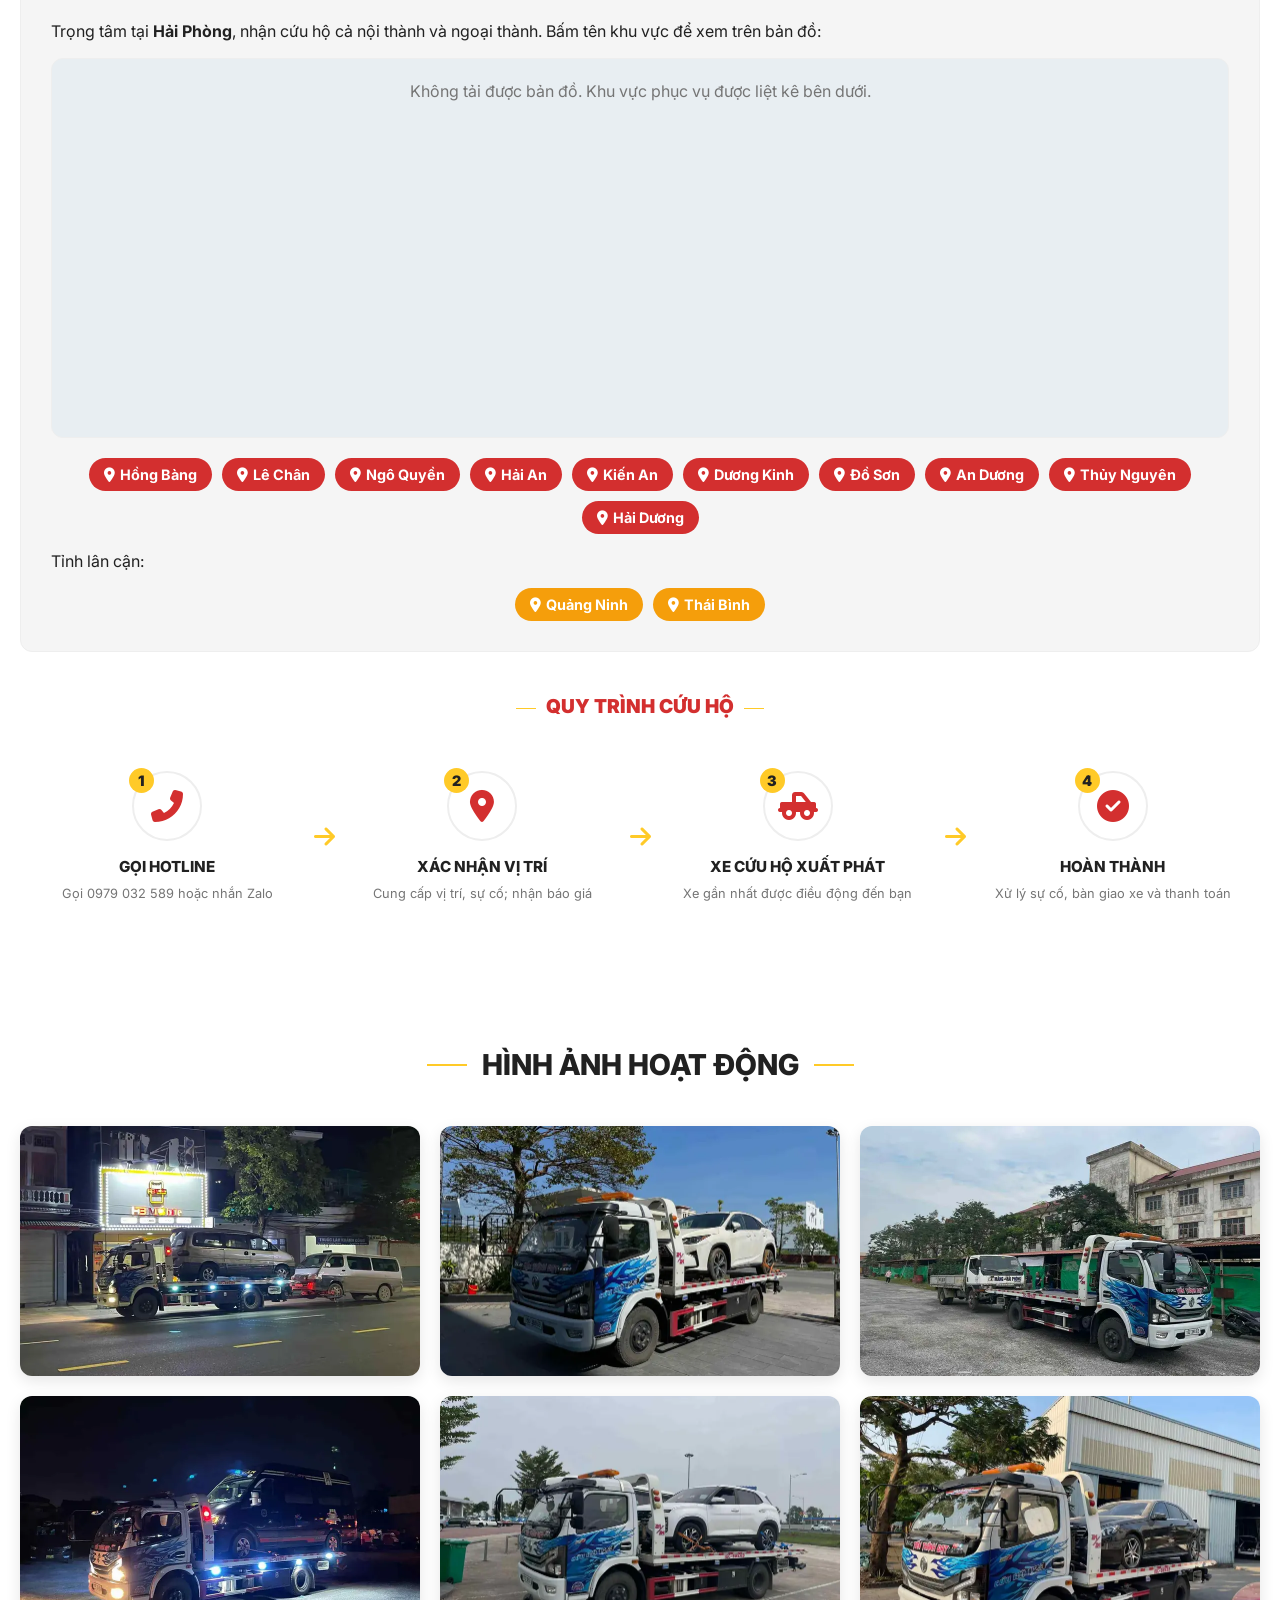
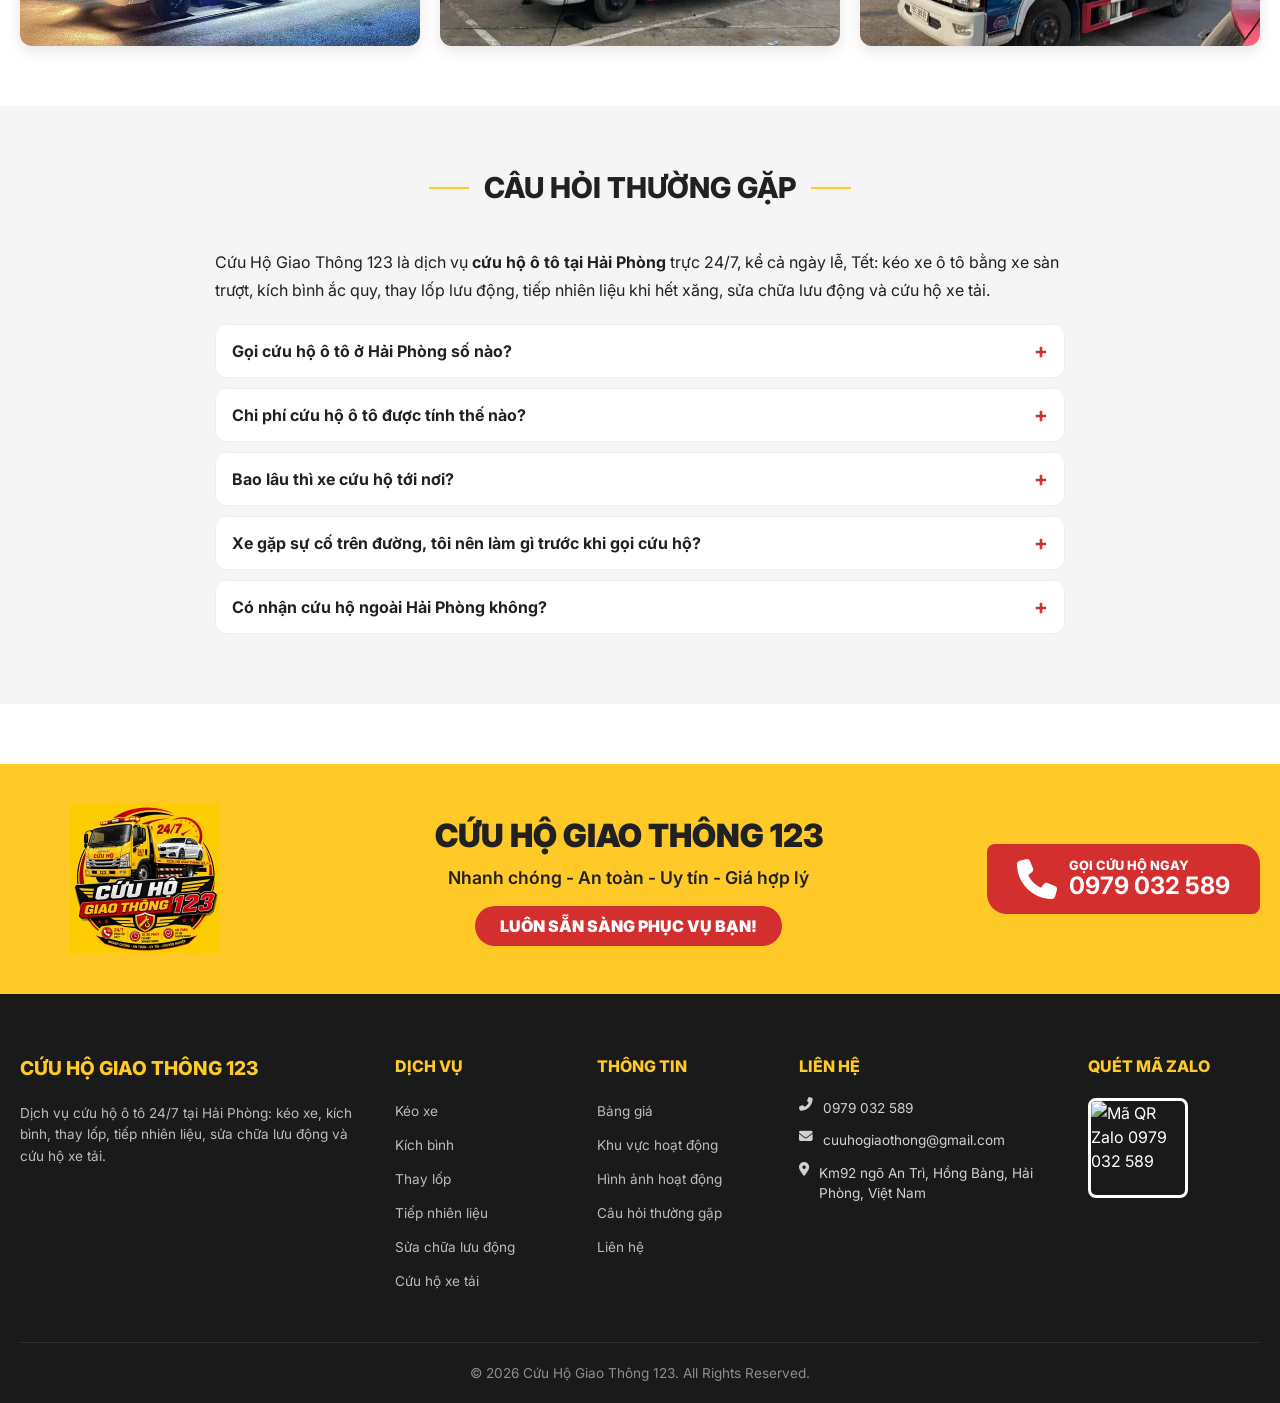
==== commit d0734bab: "fix: correct service card links markup in index.html" ====
--- a/index.html
+++ b/index.html
@@ -225,51 +225,51 @@
             <h2 class="section-title">DỊCH VỤ CỨU HỘ Ô TÔ TẠI HẢI PHÒNG</h2>
             <div class="services-grid">
                 <div class="service-card">
+                    <a href="keo-xe-o-to-hai-phong/" class="service-card-link">
+                        <div class="service-icon"><i class="fas fa-truck-pickup" aria-hidden="true"></i></div>
+                        <h3>KÉO XE</h3>
+                        <p>Kéo xe ô tô, xe tải bằng xe sàn trượt về gara hoặc địa điểm theo yêu cầu</p>
+                        <span class="svc-more">Xem chi tiết →</span>
+                    </a>
+                </div>
+                <div class="service-card">
+                    <a href="kich-binh-ac-quy-hai-phong/" class="service-card-link">
+                        <div class="service-icon"><i class="fas fa-car-battery" aria-hidden="true"></i></div>
+                        <h3>KÍCH BÌNH</h3>
+                        <p>Ô tô không đề được, ắc quy yếu – kích bình tận nơi</p>
+                        <span class="svc-more">Xem chi tiết →</span>
+                    </a>
+                </div>
+                <div class="service-card">
+                    <a href="thay-lop-o-to-hai-phong/" class="service-card-link">
+                        <div class="service-icon"><i class="fas fa-dharmachakra" aria-hidden="true"></i></div>
+                        <h3>THAY LỐP</h3>
+                        <p>Thủng lốp, nổ lốp – thay lốp dự phòng, hỗ trợ tại chỗ</p>
+                        <span class="svc-more">Xem chi tiết →</span>
+                    </a>
+                </div>
+                <div class="service-card">
+                    <a href="tiep-nhien-lieu-hai-phong/" class="service-card-link">
+                        <div class="service-icon"><i class="fas fa-gas-pump" aria-hidden="true"></i></div>
+                        <h3>TIẾP NHIÊN LIỆU</h3>
+                        <p>Hết xăng, hết dầu giữa đường – mang nhiên liệu tới nơi</p>
+                        <span class="svc-more">Xem chi tiết →</span>
+                    </a>
+                </div>
+                <div class="service-card">
+                    <a href="sua-chua-o-to-luu-dong-hai-phong/" class="service-card-link">
+                        <div class="service-icon"><i class="fas fa-tools" aria-hidden="true"></i></div>
+                        <h3>SỬA CHỮA LƯU ĐỘNG</h3>
+                        <p>Xử lý các lỗi nhẹ ngay tại chỗ để xe đi tiếp được</p>
+                        <span class="svc-more">Xem chi tiết →</span>
+                    </a>
+                </div>
+                <div class="service-card">
                     <a href="cuu-ho-xe-tai-hai-phong/" class="service-card-link">
-                    <a href="sua-chua-o-to-luu-dong-hai-phong/" class="service-card-link">
-                    <a href="tiep-nhien-lieu-hai-phong/" class="service-card-link">
-                    <a href="thay-lop-o-to-hai-phong/" class="service-card-link">
-                    <a href="kich-binh-ac-quy-hai-phong/" class="service-card-link">
-                    <a href="keo-xe-o-to-hai-phong/" class="service-card-link">
-                    <div class="service-icon"><i class="fas fa-truck-pickup" aria-hidden="true"></i></div>
-                    <h3>KÉO XE</h3>
-                    <p>Kéo xe ô tô, xe tải bằng xe sàn trượt về gara hoặc địa điểm theo yêu cầu</p>
-                    <span class="svc-more">Xem chi tiết →</span>
-                    </a>
-                </div>
-                <div class="service-card">
-                    <div class="service-icon"><i class="fas fa-car-battery" aria-hidden="true"></i></div>
-                    <h3>KÍCH BÌNH</h3>
-                    <p>Ô tô không đề được, ắc quy yếu – kích bình tận nơi</p>
-                    <span class="svc-more">Xem chi tiết →</span>
-                    </a>
-                </div>
-                <div class="service-card">
-                    <div class="service-icon"><i class="fas fa-dharmachakra" aria-hidden="true"></i></div>
-                    <h3>THAY LỐP</h3>
-                    <p>Thủng lốp, nổ lốp – thay lốp dự phòng, hỗ trợ tại chỗ</p>
-                    <span class="svc-more">Xem chi tiết →</span>
-                    </a>
-                </div>
-                <div class="service-card">
-                    <div class="service-icon"><i class="fas fa-gas-pump" aria-hidden="true"></i></div>
-                    <h3>TIẾP NHIÊN LIỆU</h3>
-                    <p>Hết xăng, hết dầu giữa đường – mang nhiên liệu tới nơi</p>
-                    <span class="svc-more">Xem chi tiết →</span>
-                    </a>
-                </div>
-                <div class="service-card">
-                    <div class="service-icon"><i class="fas fa-tools" aria-hidden="true"></i></div>
-                    <h3>SỬA CHỮA LƯU ĐỘNG</h3>
-                    <p>Xử lý các lỗi nhẹ ngay tại chỗ để xe đi tiếp được</p>
-                    <span class="svc-more">Xem chi tiết →</span>
-                    </a>
-                </div>
-                <div class="service-card">
-                    <div class="service-icon"><i class="fas fa-truck" aria-hidden="true"></i></div>
-                    <h3>CỨU HỘ XE TẢI</h3>
-                    <p>Cứu hộ xe tải, xe khách gặp sự cố trên đường</p>
-                    <span class="svc-more">Xem chi tiết →</span>
+                        <div class="service-icon"><i class="fas fa-truck" aria-hidden="true"></i></div>
+                        <h3>CỨU HỘ XE TẢI</h3>
+                        <p>Cứu hộ xe tải, xe khách gặp sự cố trên đường</p>
+                        <span class="svc-more">Xem chi tiết →</span>
                     </a>
                 </div>
             </div>
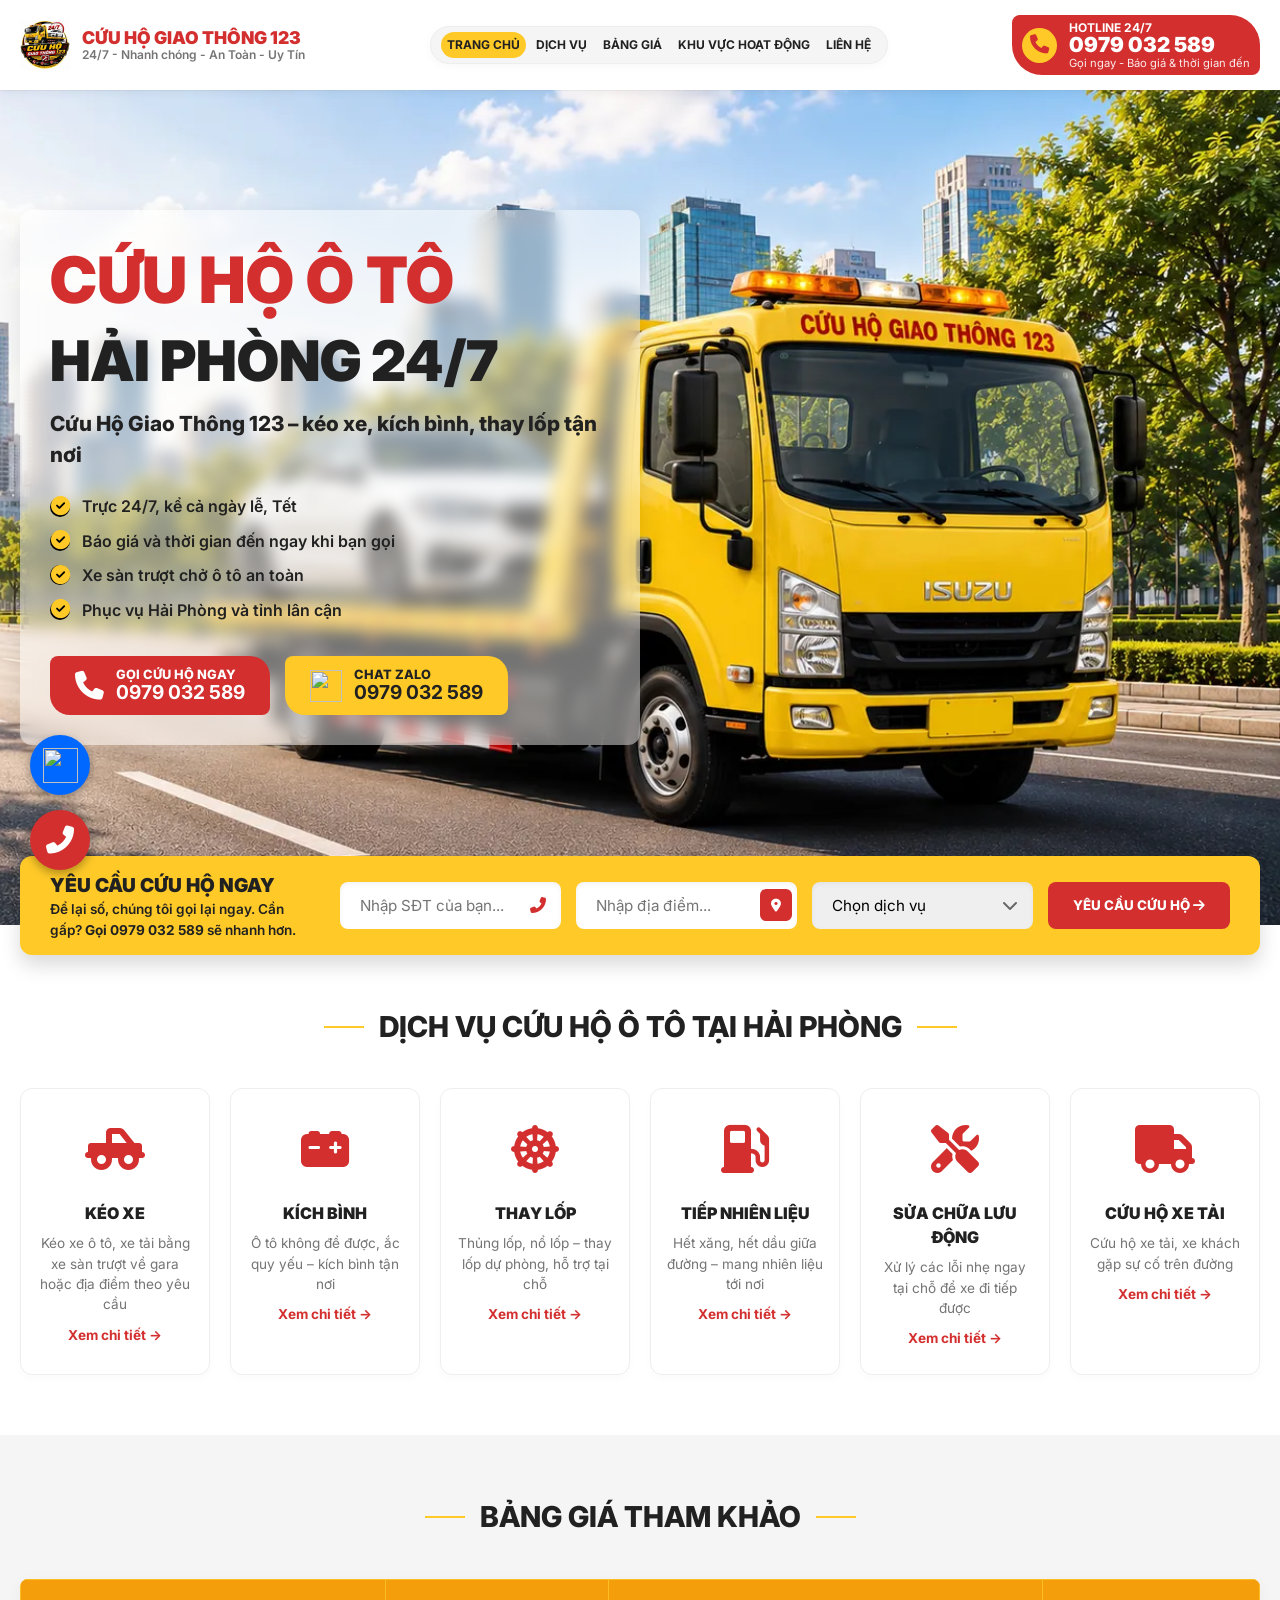
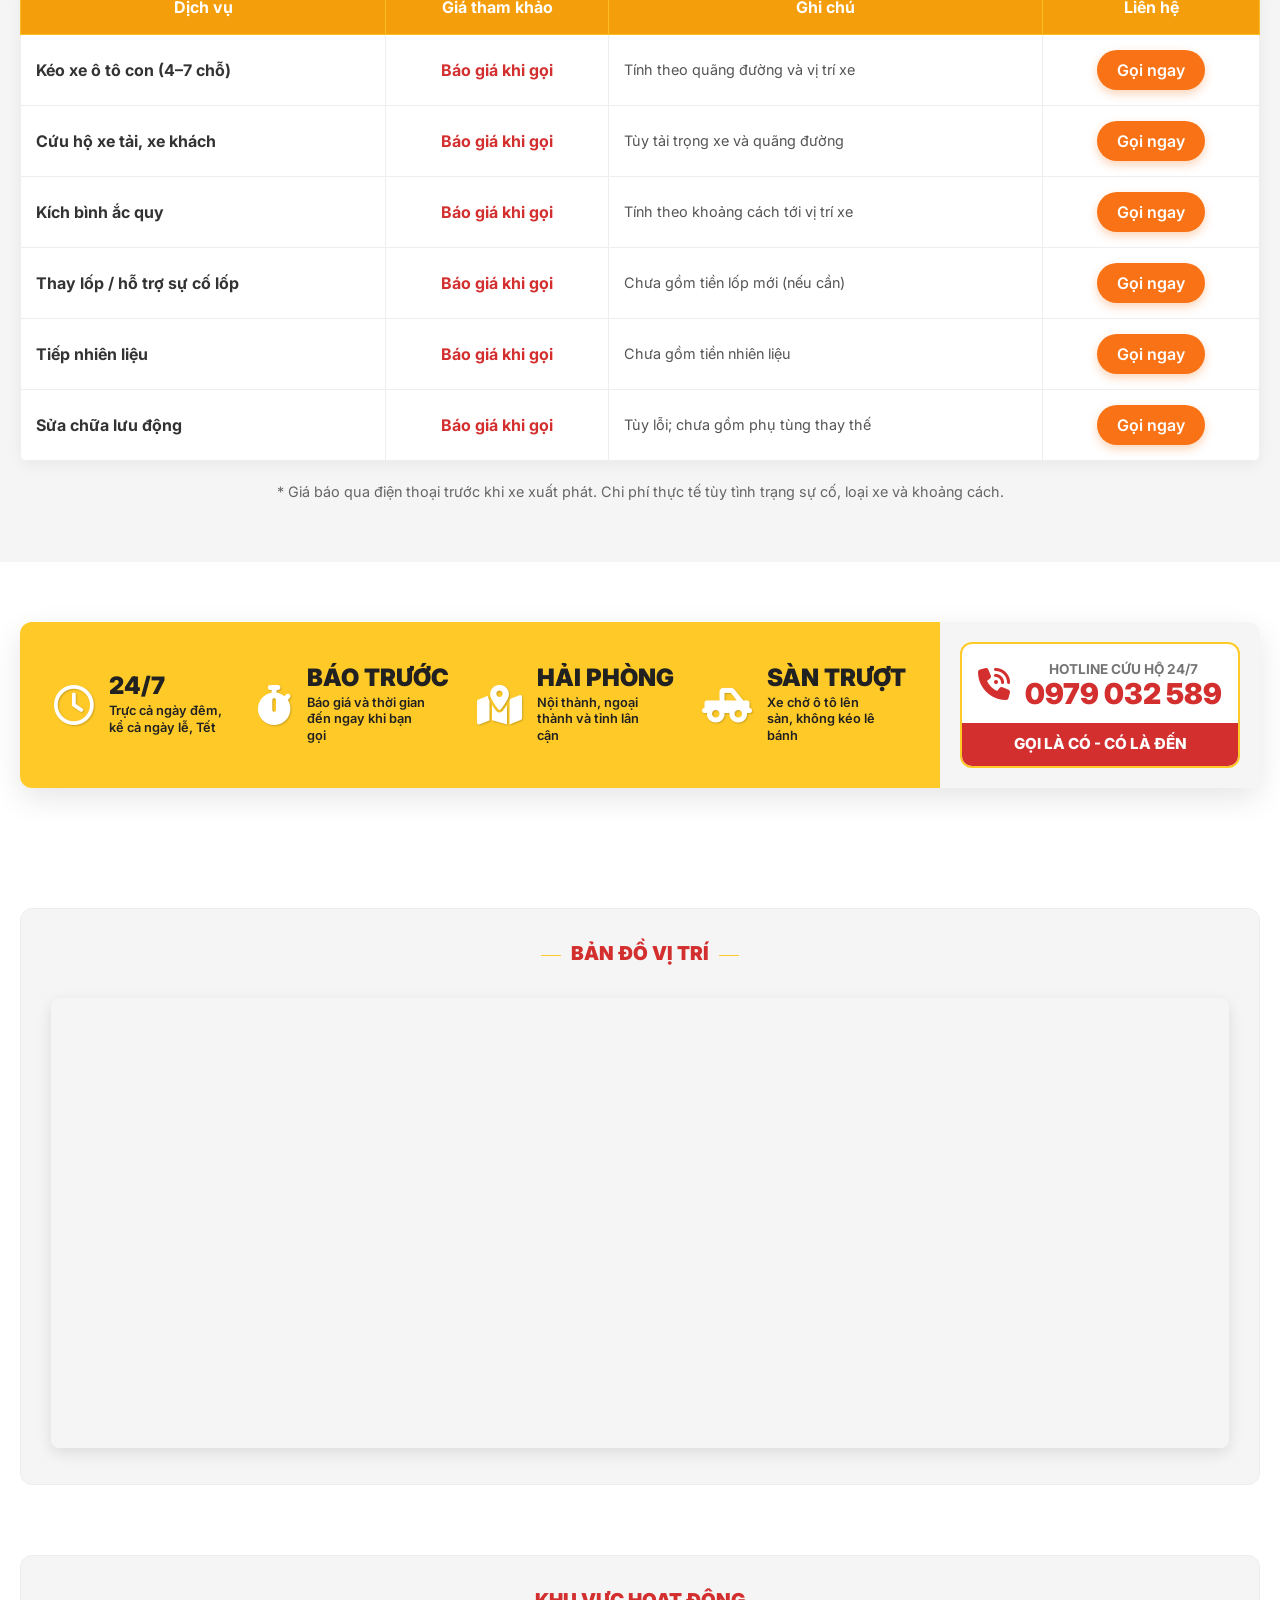
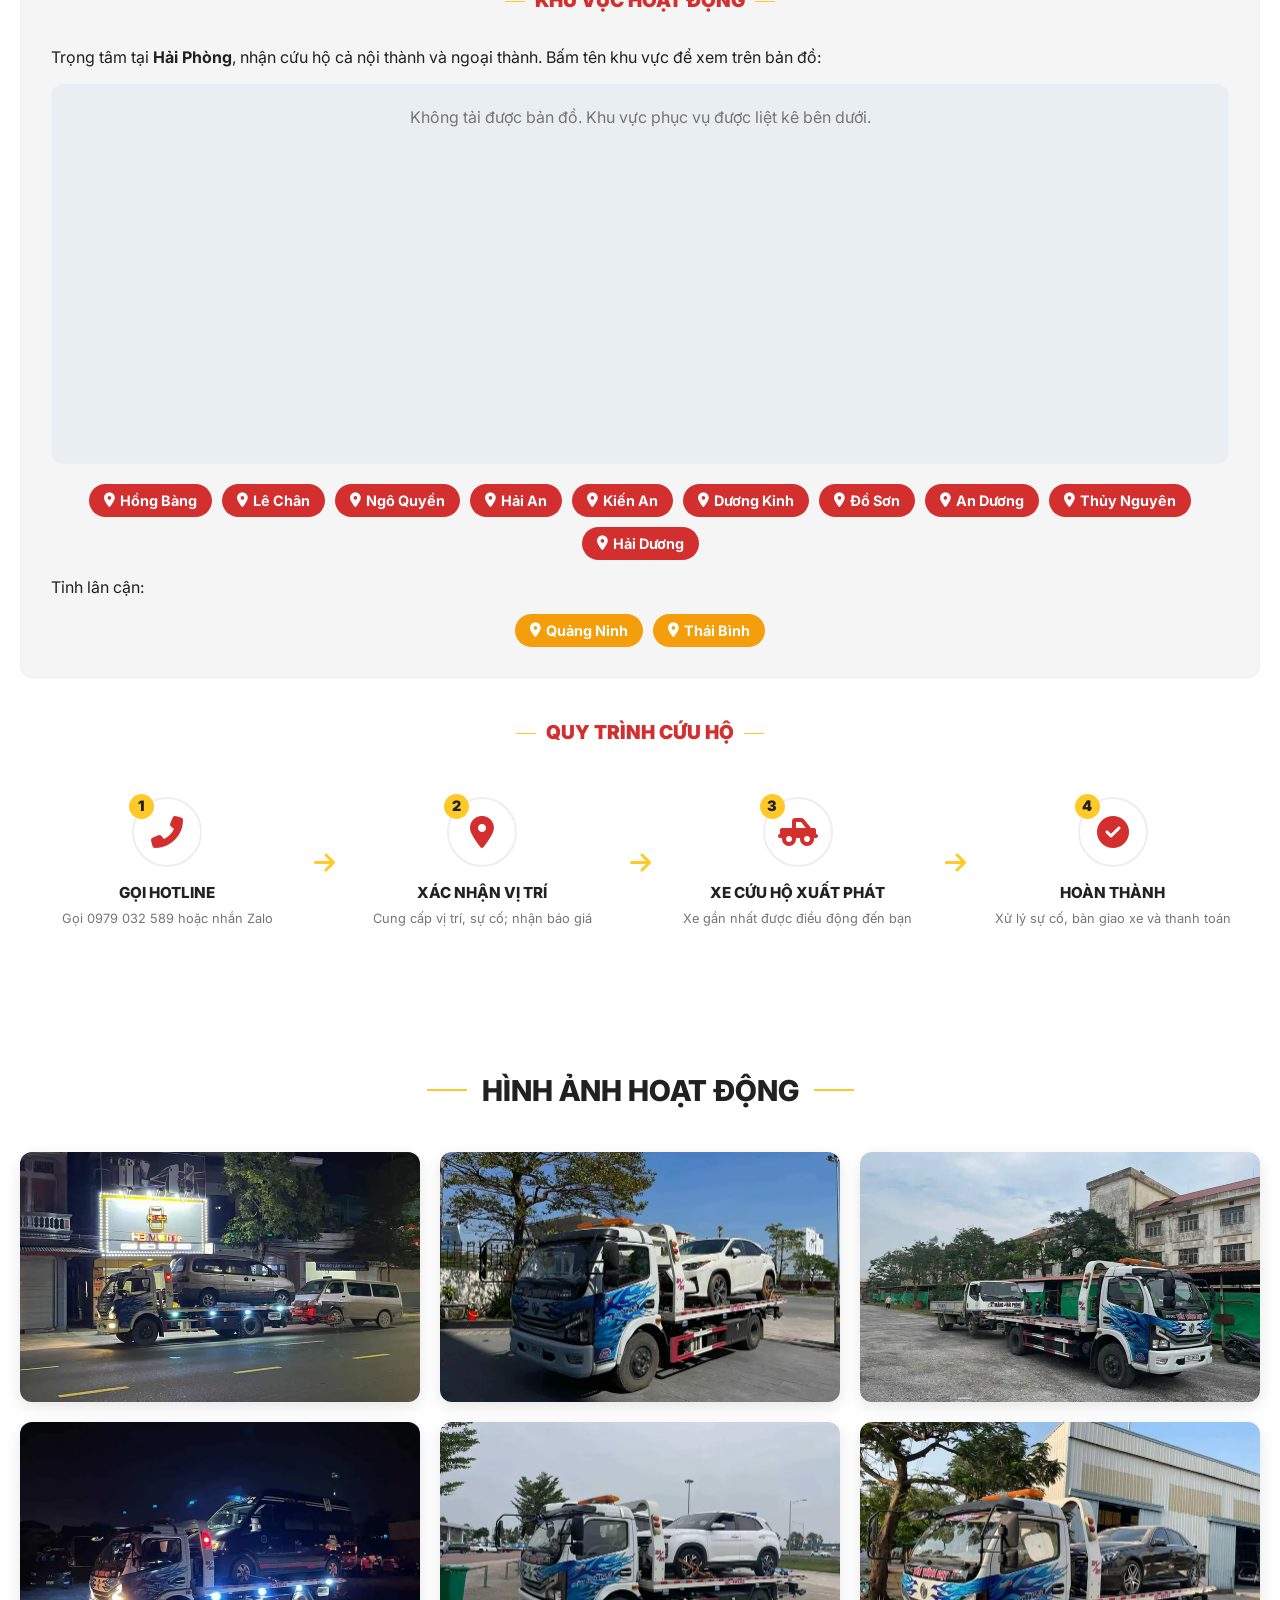
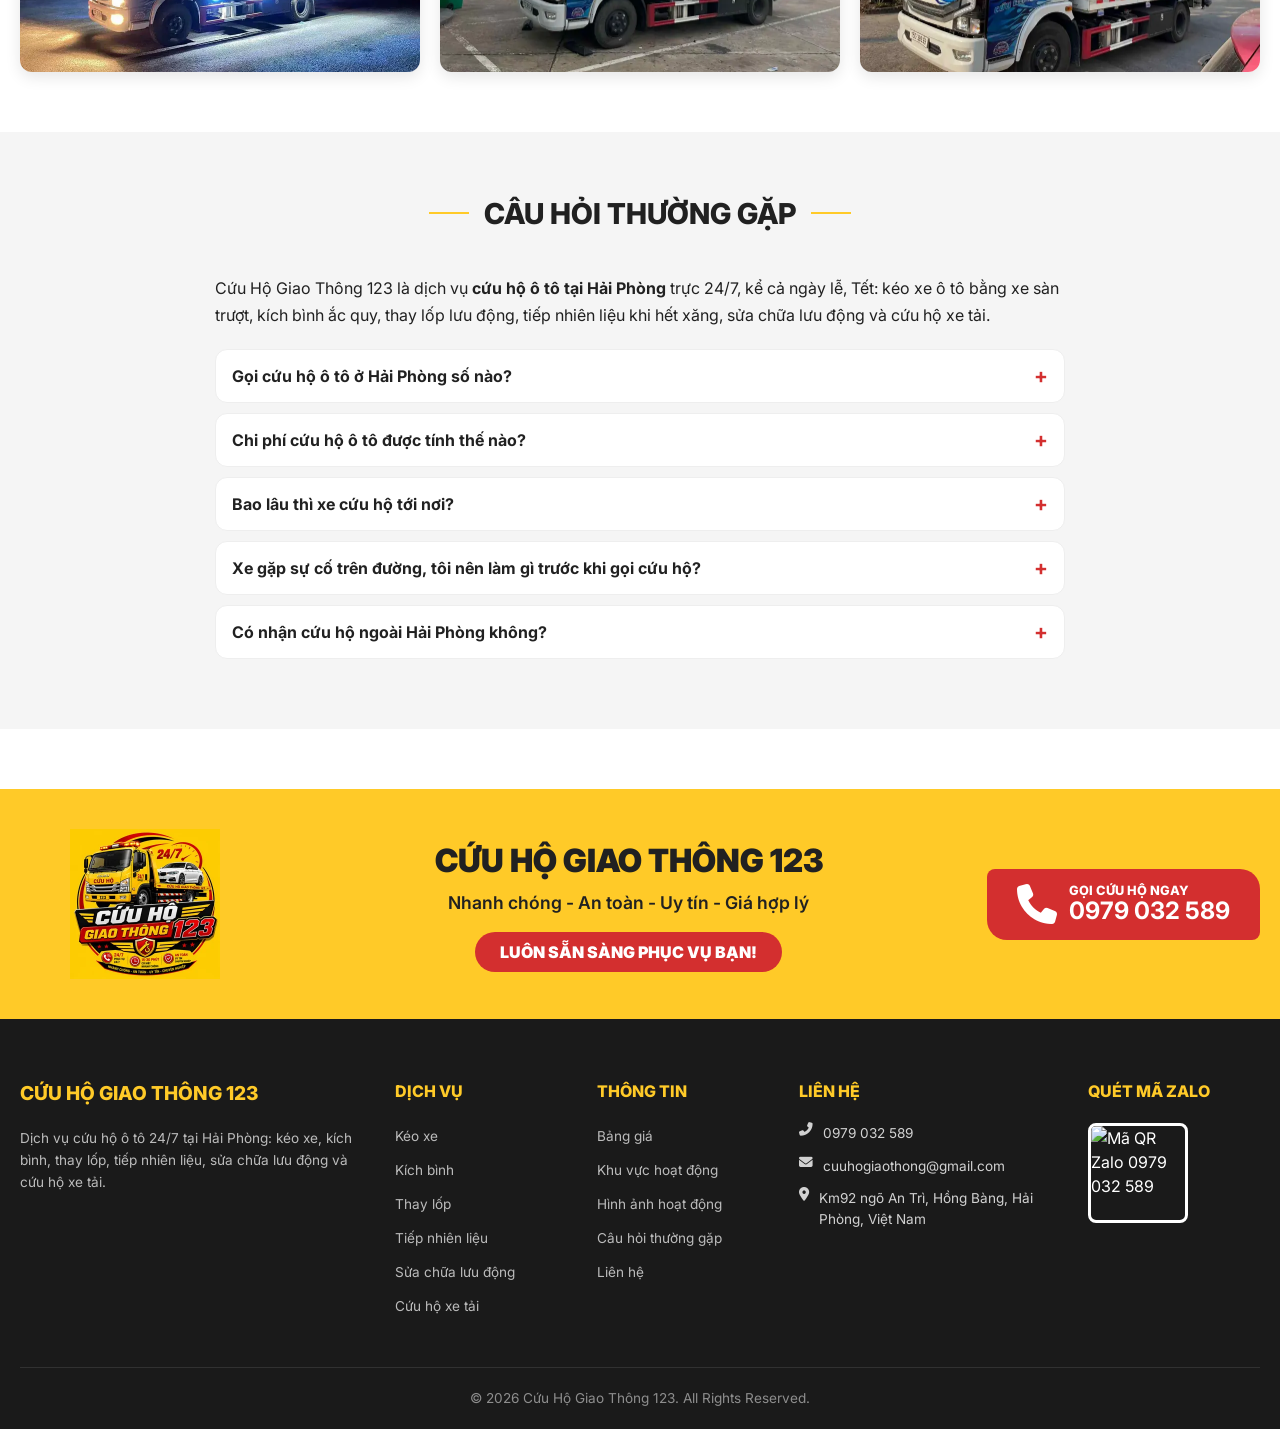
==== commit 1ac27f85: "fix: responsive stats banner grid on mobile and add line height space for diacritics" ====
--- a/index.html
+++ b/index.html
@@ -72,7 +72,7 @@
             transform: scale(1.1);
         }
     </style>
-    <link rel="stylesheet" href="css/style.css?v=6">
+    <link rel="stylesheet" href="css/style.css?v=8">
     <script type="application/ld+json">
     {
         "@context": "https://schema.org",
@@ -293,40 +293,40 @@
                     </thead>
                     <tbody>
                         <tr>
-                            <td class="vehicle-name">Kéo xe ô tô con (4–7 chỗ)</td>
-                            <td class="price-val" style="color: #d32f2f;">Báo giá khi gọi</td>
-                            <td>Tính theo quãng đường và vị trí xe</td>
-                            <td style="text-align: center;"><a href="tel:0979032589" class="btn-call-now">Gọi ngay</a></td>
+                            <td data-label="Dịch vụ" class="vehicle-name">Kéo xe ô tô con (4–7 chỗ)</td>
+                            <td data-label="Giá tham khảo" class="price-val" style="color: #d32f2f;">Báo giá khi gọi</td>
+                            <td data-label="Ghi chú">Tính theo quãng đường và vị trí xe</td>
+                            <td data-label="" style="text-align: center;"><a href="tel:0979032589" class="btn-call-now">Gọi ngay</a></td>
                         </tr>
                         <tr>
-                            <td class="vehicle-name">Cứu hộ xe tải, xe khách</td>
-                            <td class="price-val" style="color: #d32f2f;">Báo giá khi gọi</td>
-                            <td>Tùy tải trọng xe và quãng đường</td>
-                            <td style="text-align: center;"><a href="tel:0979032589" class="btn-call-now">Gọi ngay</a></td>
+                            <td data-label="Dịch vụ" class="vehicle-name">Cứu hộ xe tải, xe khách</td>
+                            <td data-label="Giá tham khảo" class="price-val" style="color: #d32f2f;">Báo giá khi gọi</td>
+                            <td data-label="Ghi chú">Tùy tải trọng xe và quãng đường</td>
+                            <td data-label="" style="text-align: center;"><a href="tel:0979032589" class="btn-call-now">Gọi ngay</a></td>
                         </tr>
                         <tr>
-                            <td class="vehicle-name">Kích bình ắc quy</td>
-                            <td class="price-val" style="color: #d32f2f;">Báo giá khi gọi</td>
-                            <td>Tính theo khoảng cách tới vị trí xe</td>
-                            <td style="text-align: center;"><a href="tel:0979032589" class="btn-call-now">Gọi ngay</a></td>
+                            <td data-label="Dịch vụ" class="vehicle-name">Kích bình ắc quy</td>
+                            <td data-label="Giá tham khảo" class="price-val" style="color: #d32f2f;">Báo giá khi gọi</td>
+                            <td data-label="Ghi chú">Tính theo khoảng cách tới vị trí xe</td>
+                            <td data-label="" style="text-align: center;"><a href="tel:0979032589" class="btn-call-now">Gọi ngay</a></td>
                         </tr>
                         <tr>
-                            <td class="vehicle-name">Thay lốp / hỗ trợ sự cố lốp</td>
-                            <td class="price-val" style="color: #d32f2f;">Báo giá khi gọi</td>
-                            <td>Chưa gồm tiền lốp mới (nếu cần)</td>
-                            <td style="text-align: center;"><a href="tel:0979032589" class="btn-call-now">Gọi ngay</a></td>
+                            <td data-label="Dịch vụ" class="vehicle-name">Thay lốp / hỗ trợ sự cố lốp</td>
+                            <td data-label="Giá tham khảo" class="price-val" style="color: #d32f2f;">Báo giá khi gọi</td>
+                            <td data-label="Ghi chú">Chưa gồm tiền lốp mới (nếu cần)</td>
+                            <td data-label="" style="text-align: center;"><a href="tel:0979032589" class="btn-call-now">Gọi ngay</a></td>
                         </tr>
                         <tr>
-                            <td class="vehicle-name">Tiếp nhiên liệu</td>
-                            <td class="price-val" style="color: #d32f2f;">Báo giá khi gọi</td>
-                            <td>Chưa gồm tiền nhiên liệu</td>
-                            <td style="text-align: center;"><a href="tel:0979032589" class="btn-call-now">Gọi ngay</a></td>
+                            <td data-label="Dịch vụ" class="vehicle-name">Tiếp nhiên liệu</td>
+                            <td data-label="Giá tham khảo" class="price-val" style="color: #d32f2f;">Báo giá khi gọi</td>
+                            <td data-label="Ghi chú">Chưa gồm tiền nhiên liệu</td>
+                            <td data-label="" style="text-align: center;"><a href="tel:0979032589" class="btn-call-now">Gọi ngay</a></td>
                         </tr>
                         <tr>
-                            <td class="vehicle-name">Sửa chữa lưu động</td>
-                            <td class="price-val" style="color: #d32f2f;">Báo giá khi gọi</td>
-                            <td>Tùy lỗi; chưa gồm phụ tùng thay thế</td>
-                            <td style="text-align: center;"><a href="tel:0979032589" class="btn-call-now">Gọi ngay</a></td>
+                            <td data-label="Dịch vụ" class="vehicle-name">Sửa chữa lưu động</td>
+                            <td data-label="Giá tham khảo" class="price-val" style="color: #d32f2f;">Báo giá khi gọi</td>
+                            <td data-label="Ghi chú">Tùy lỗi; chưa gồm phụ tùng thay thế</td>
+                            <td data-label="" style="text-align: center;"><a href="tel:0979032589" class="btn-call-now">Gọi ngay</a></td>
                         </tr>
                     </tbody>
                 </table>
@@ -621,7 +621,7 @@
     <script src="https://cdn.jsdelivr.net/npm/sweetalert2@11.14.5/dist/sweetalert2.all.min.js" defer></script>
     <script src="js/main.js?v=5" defer></script>
     <script src="js/telegram.js?v=5" defer></script>
-    <script src="js/site-data.js?v=5" defer></script>
+    <script src="js/site-data.js?v=6" defer></script>
     <script src="js/area-map.js?v=1" defer></script>
 </body>
 
--- a/css/style.css
+++ b/css/style.css
@@ -239,14 +239,16 @@
 .hero-content h1 {
     font-size: 3.5rem;
     font-weight: 900;
-    line-height: 1.1;
-    margin-bottom: 10px;
+    line-height: 1.25;
+    margin-bottom: 12px;
     color: var(--text-dark);
 }
 
 .hero-content h1 span {
     color: var(--primary-color);
     font-size: 4rem;
+    display: inline-block;
+    margin-bottom: 6px;
 }
 
 .hero-subtitle {
@@ -264,9 +266,10 @@
     display: flex;
     align-items: center;
     gap: 12px;
-    margin-bottom: 10px;
+    margin-bottom: 12px;
     font-weight: 600;
     font-size: 1rem;
+    line-height: 1.4;
 }
 
 .hero-features i {
@@ -279,6 +282,7 @@
     display: flex;
     align-items: center;
     justify-content: center;
+    flex-shrink: 0;
 }
 
 .hero-buttons {
@@ -846,10 +850,10 @@
     .hero { padding-top: 0; padding-bottom: 40px; background: #f8f9fa; }
     .hero::after { display: none; }
     .hero-content { padding: 25px; background: #ffffff; box-shadow: 0 10px 40px rgba(0,0,0,0.08); border-radius: 16px; margin-top: 15px; position: relative; z-index: 5; backdrop-filter: none; }
-    .hero-content h1 { font-size: 2.2rem; }
-    .hero-content h1 span { font-size: 2.5rem; }
+    .hero-content h1 { font-size: 2.2rem; line-height: 1.28; }
+    .hero-content h1 span { font-size: 2.5rem; display: inline-block; margin-bottom: 6px; }
     .hero-subtitle { font-size: 1rem; }
-    .hero-features li { font-size: 0.9rem; }
+    .hero-features li { font-size: 0.9rem; margin-bottom: 10px; }
     .hero-buttons { flex-direction: column; width: 100%; gap: 12px; }
     .hero-buttons .btn { width: 100%; justify-content: center; }
 
@@ -873,9 +877,28 @@
     .service-card p { font-size: 0.75rem; }
 
     /* Stats */
-    .stats-left { flex-wrap: wrap; gap: 15px; justify-content: center; }
-    .stat-item i { font-size: 1.8rem; }
-    .stat-item h3 { font-size: 1.2rem; }
+    .stats-banner { margin: 35px 0; }
+    .stats-wrapper { flex-direction: column; }
+    .stats-left {
+        display: grid;
+        grid-template-columns: repeat(2, 1fr);
+        gap: 16px 12px;
+        padding: 22px 16px;
+    }
+    .stat-item {
+        display: flex;
+        align-items: center;
+        gap: 10px;
+    }
+    .stat-item i { font-size: 1.8rem; flex-shrink: 0; }
+    .stat-item h3 { font-size: 1.15rem; line-height: 1.1; margin-bottom: 2px; }
+    .stat-item p { font-size: 0.75rem; max-width: none; line-height: 1.3; }
+    .stats-right { padding: 16px; width: 100%; }
+    .hotline-box { min-width: 0; width: 100%; }
+    .hb-top { padding: 12px; gap: 12px; }
+    .hb-top i { font-size: 1.8rem; }
+    .hb-top strong { font-size: 1.5rem; }
+    .hb-bottom { padding: 8px 10px; font-size: 0.85rem; }
 
     /* Process */
     .process-steps-horiz { flex-direction: column; gap: 20px; }
@@ -904,10 +927,23 @@
     .float-zalo img { width: 28px; height: 28px; }
 }
 @media (max-width: 480px) {
-    .hero-content h1 { font-size: 1.8rem; }
-    .hero-content h1 span { font-size: 2rem; }
+    .hero-content h1 { font-size: 1.8rem; line-height: 1.28; }
+    .hero-content h1 span { font-size: 2rem; display: inline-block; margin-bottom: 4px; }
     .hero-subtitle { font-size: 0.9rem; margin-bottom: 12px; }
-    .hero-features li { font-size: 0.85rem; gap: 8px; }
+    .hero-features li { font-size: 0.85rem; gap: 10px; margin-bottom: 10px; }
+
+    .stats-left {
+        grid-template-columns: repeat(2, 1fr);
+        gap: 12px 8px;
+        padding: 16px 10px;
+    }
+    .stat-item { gap: 8px; }
+    .stat-item i { font-size: 1.5rem; }
+    .stat-item h3 { font-size: 1rem; }
+    .stat-item p { font-size: 0.7rem; }
+    .hb-top { gap: 10px; padding: 10px; }
+    .hb-top i { font-size: 1.5rem; }
+    .hb-top strong { font-size: 1.35rem; }
 
     .section-title { font-size: 1.2rem; gap: 8px; }
     .section-title::before, .section-title::after { width: 20px; }
@@ -1152,3 +1188,41 @@
 button.area-tag--near:hover, button.area-tag--near.is-active { background-color: #d97706; }
 .area-pin span { display: block; border-radius: 50%; border: 3px solid #fff; box-shadow: 0 2px 6px rgba(0,0,0,0.35); box-sizing: content-box; }
 @media (max-width: 768px) { .area-map { height: 300px; } }
+
+/* --- BẢNG GIÁ TRÊN ĐIỆN THOẠI: mỗi dòng thành một thẻ --- */
+@media (max-width: 768px) {
+    .pricing-table-wrapper { overflow: visible; background: transparent; box-shadow: none; }
+    .pricing-table, .pricing-table--simple { min-width: 0; }
+    .pricing-table, .pricing-table tbody, .pricing-table tr, .pricing-table td { display: block; width: 100%; }
+    .pricing-table thead { position: absolute; width: 1px; height: 1px; overflow: hidden; clip: rect(0 0 0 0); }
+    .pricing-table tr {
+        background: var(--white);
+        border-radius: 12px;
+        box-shadow: 0 4px 15px rgba(0,0,0,0.06);
+        border: 1px solid var(--border-color);
+        padding: 14px 16px;
+        margin-bottom: 12px;
+    }
+    .pricing-table td { border: none; padding: 6px 0; }
+    .pricing-table td[data-label]:not([data-label=""]) { display: flex; justify-content: space-between; align-items: baseline; gap: 12px; text-align: right; }
+    .pricing-table td[data-label]:not([data-label=""])::before {
+        content: attr(data-label);
+        flex: 0 0 auto;
+        max-width: 45%;
+        text-align: left;
+        font-size: 0.8rem;
+        font-weight: 600;
+        color: var(--text-muted);
+    }
+    /* Tên dịch vụ: tiêu đề của thẻ */
+    .pricing-table td.vehicle-name { display: block !important; text-align: left !important; font-size: 1.05rem; padding: 0 0 8px; margin-bottom: 4px; border-bottom: 1px dashed var(--border-color); }
+    .pricing-table td.vehicle-name::before { content: none !important; }
+    .pricing-table .price-val { text-align: right; }
+    .pricing-table td.is-empty { display: none !important; }
+    .pricing-table .details-list { text-align: left; }
+    .pricing-table td[data-label=""] { padding-top: 10px; }
+    .pricing-table .btn-call-now { display: block; width: 100%; padding: 10px; }
+    /* Dòng nhóm (bảng từ admin) */
+    .pricing-table .group-row { background: transparent; box-shadow: none; border: none; padding: 10px 2px 4px; margin: 0; }
+    .pricing-table .group-row td { background: transparent; padding: 0; font-size: 1rem; }
+}
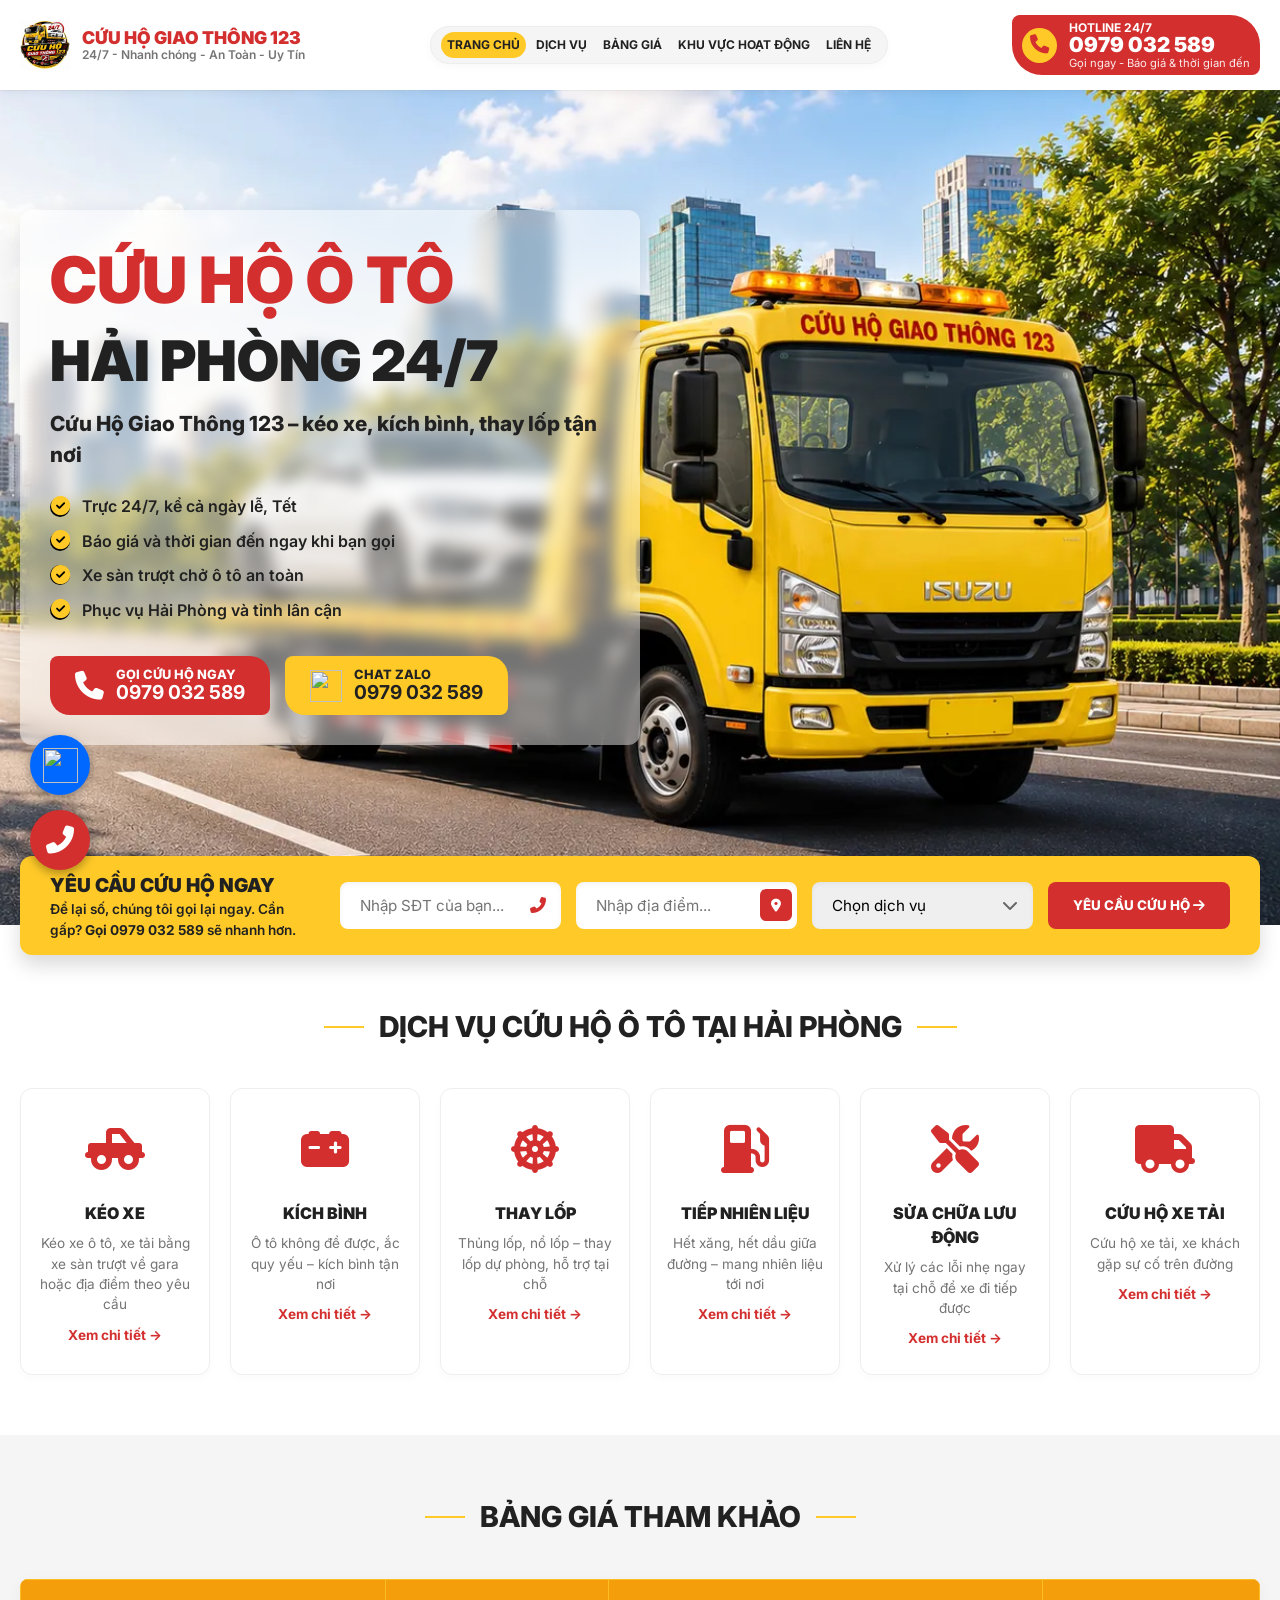
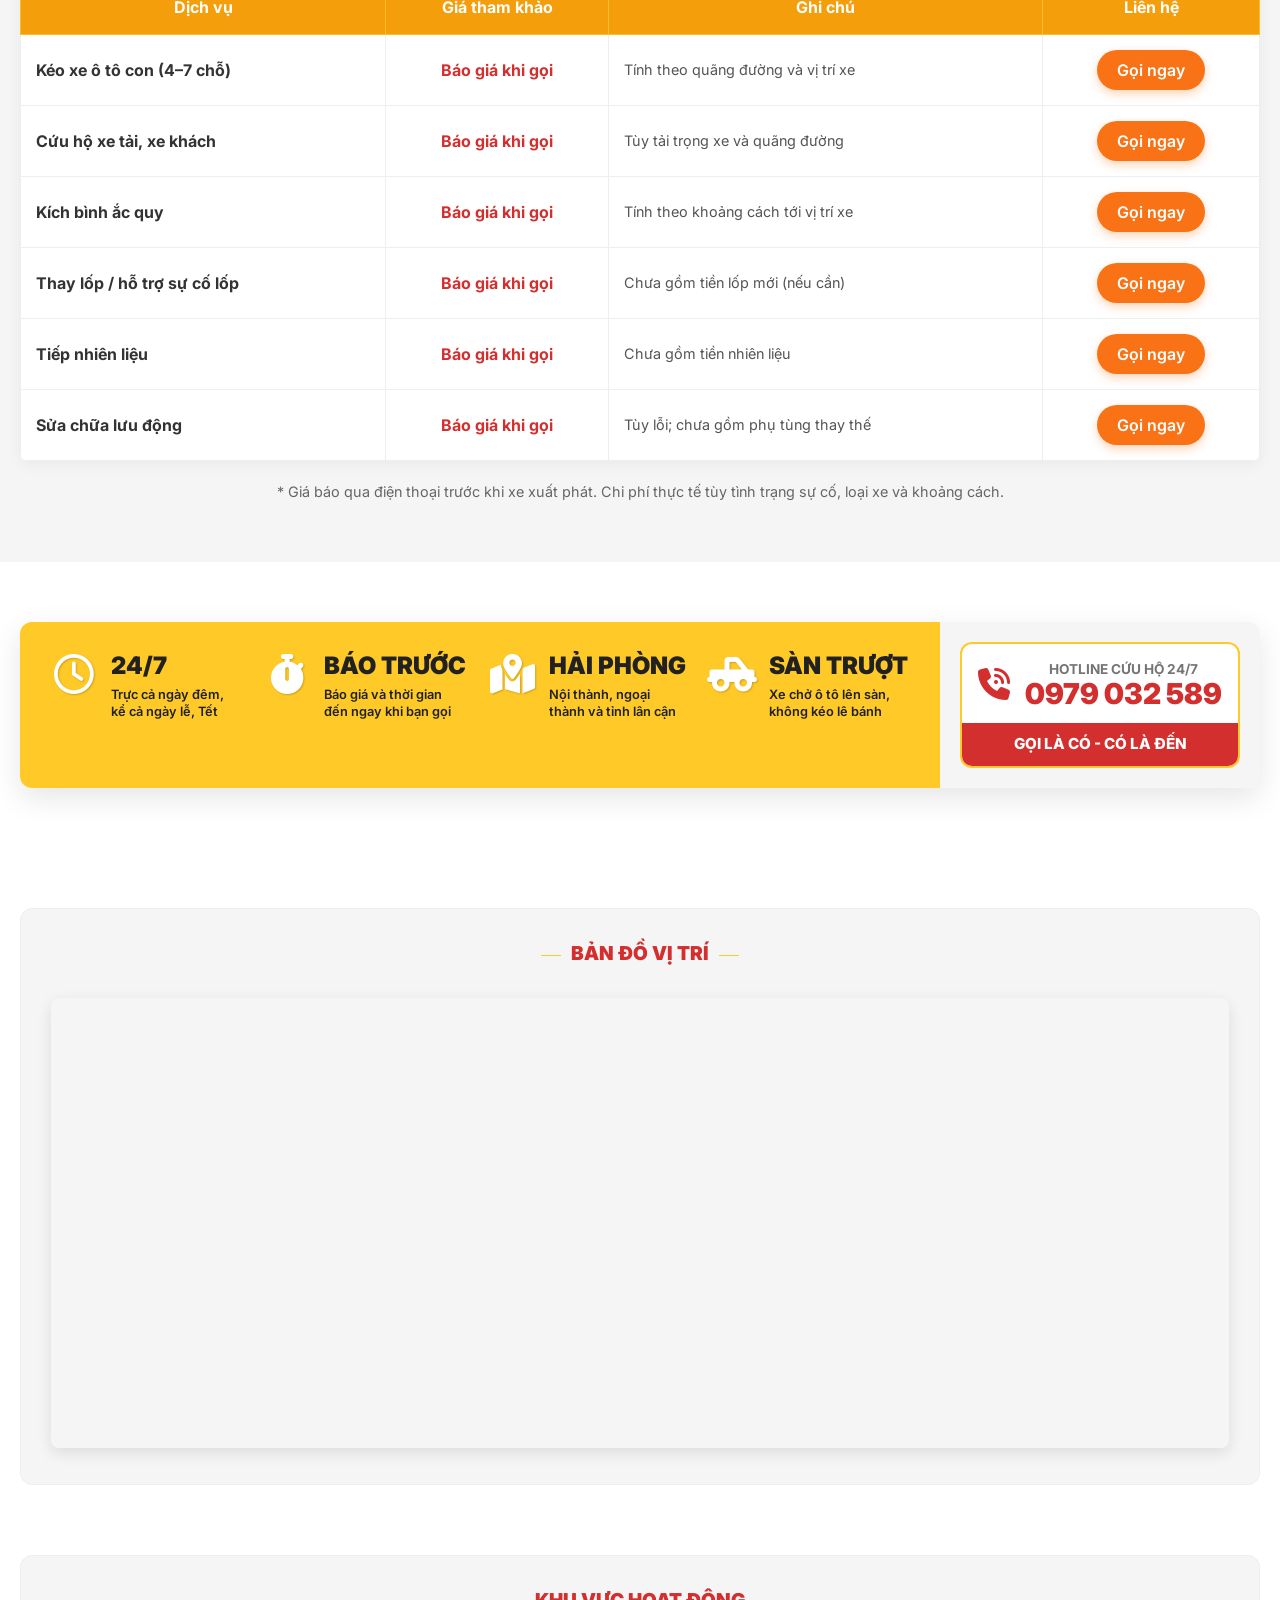
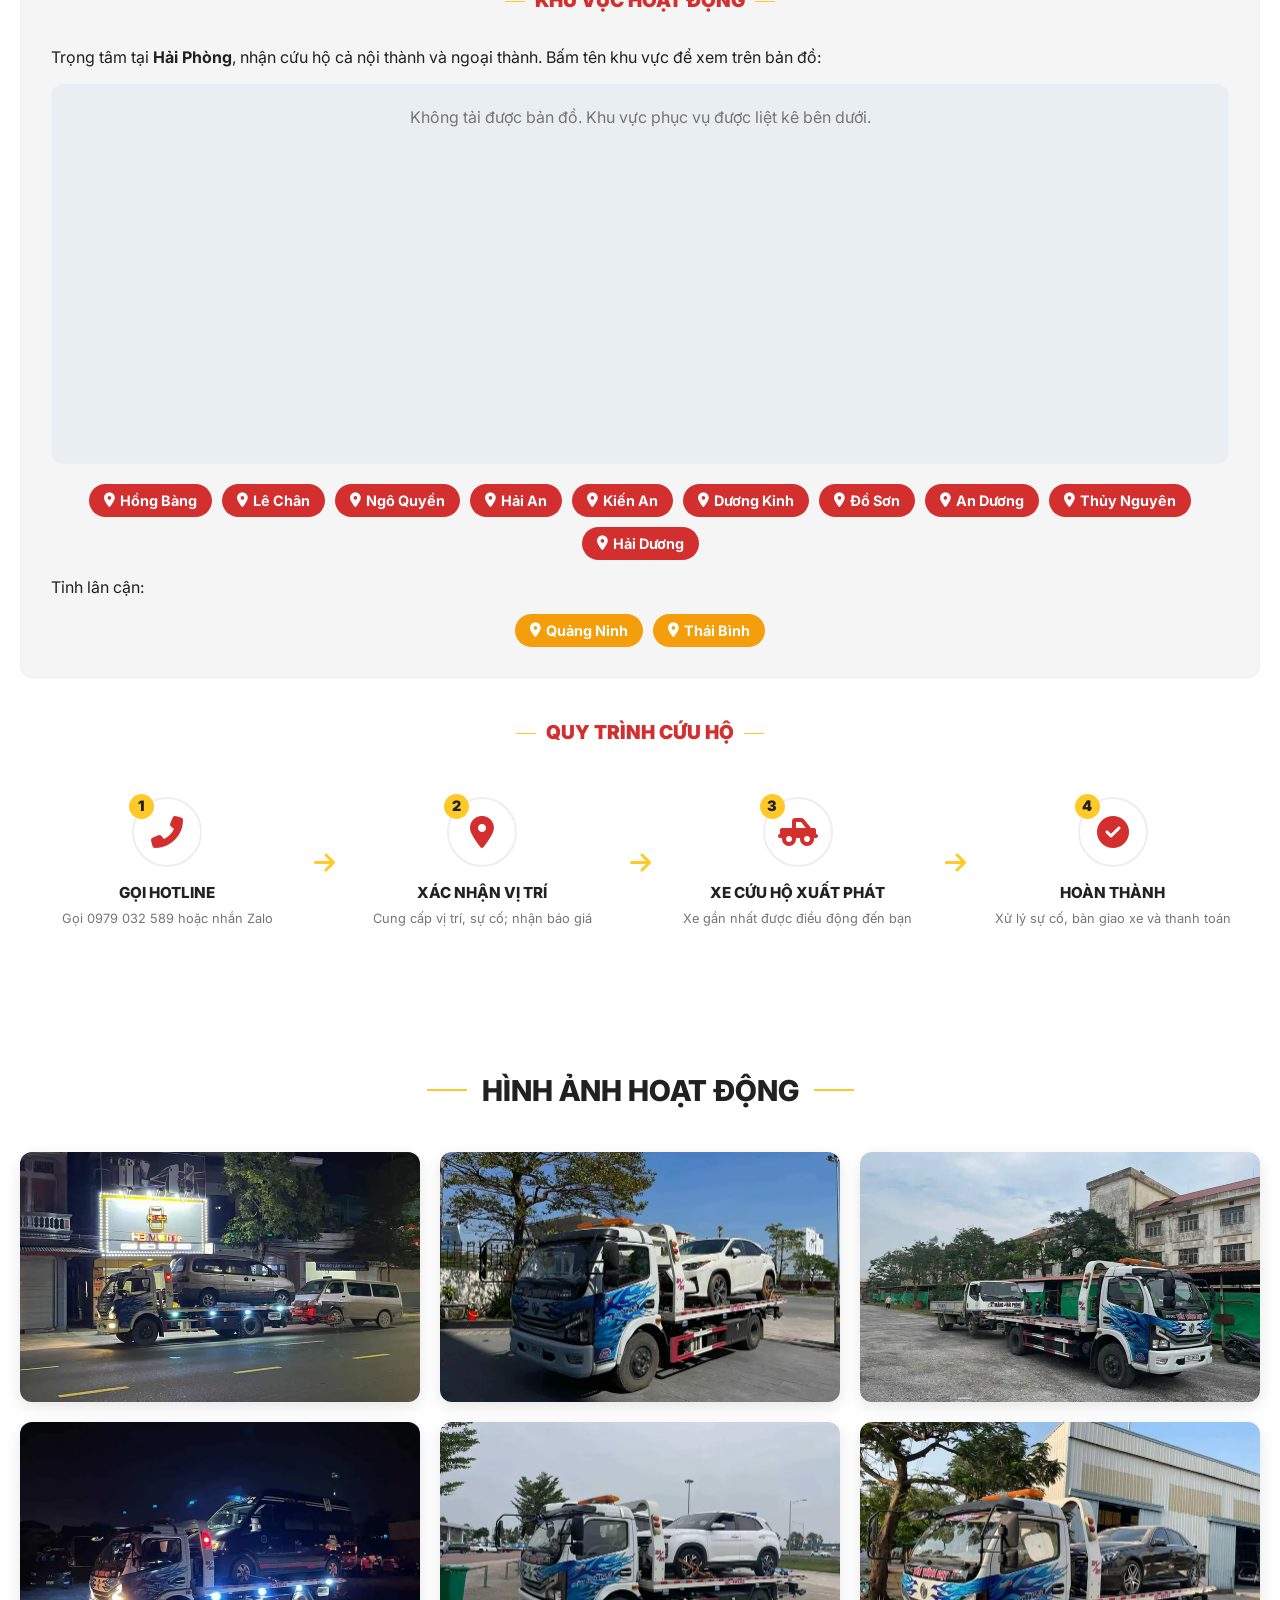
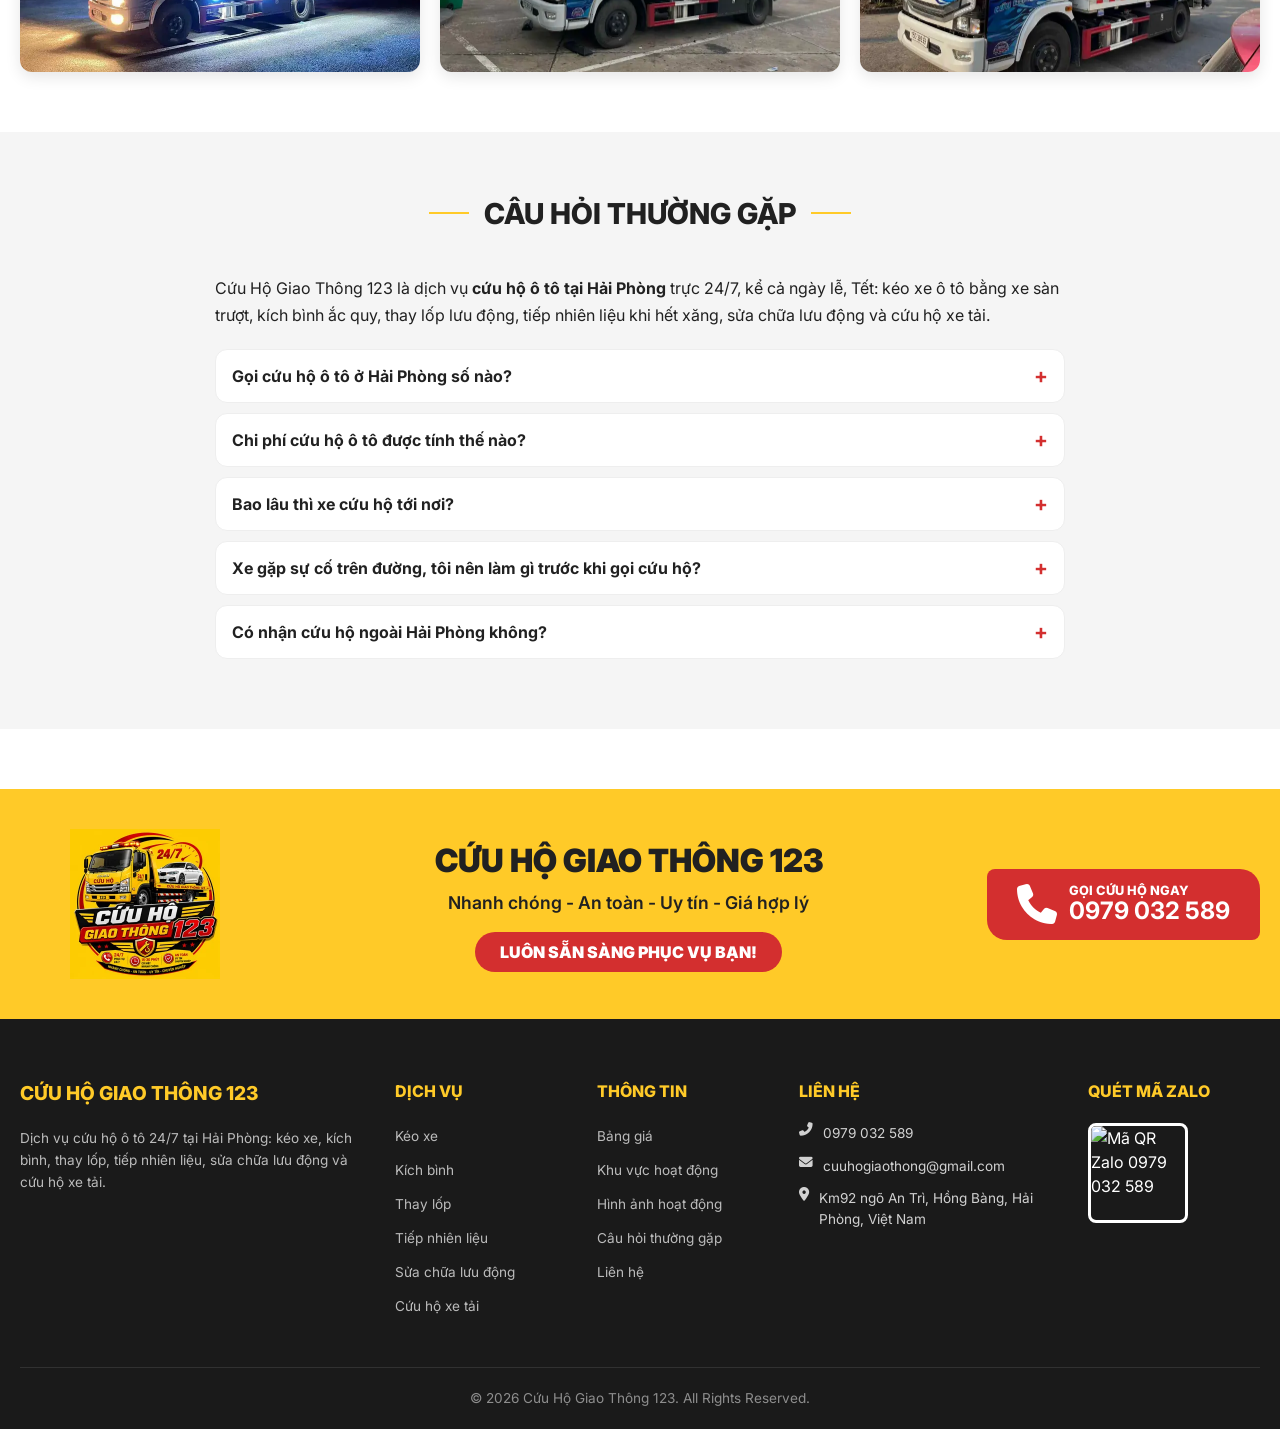
==== commit e82d1b6d: "fix: precise top alignment and fixed icon widths for stats banner on mobile" ====
--- a/index.html
+++ b/index.html
@@ -72,7 +72,7 @@
             transform: scale(1.1);
         }
     </style>
-    <link rel="stylesheet" href="css/style.css?v=8">
+    <link rel="stylesheet" href="css/style.css?v=9">
     <script type="application/ld+json">
     {
         "@context": "https://schema.org",
--- a/css/style.css
+++ b/css/style.css
@@ -492,19 +492,30 @@
 
 .stat-item {
     display: flex;
-    align-items: center;
+    align-items: flex-start;
     gap: 15px;
     color: var(--text-dark);
 }
 
 .stat-item i {
     font-size: 2.5rem;
+    width: 44px;
+    display: flex;
+    align-items: center;
+    justify-content: center;
+    flex-shrink: 0;
+    margin-top: 2px;
     color: var(--white);
     text-shadow: 1px 1px 2px rgba(0,0,0,0.2);
 }
 
-.stat-item h3 { font-size: 1.5rem; font-weight: 900; line-height: 1; margin-bottom: 5px;}
-.stat-item p { font-size: 0.8rem; font-weight: 600; max-width: 120px; line-height: 1.3;}
+.stat-item > div {
+    flex: 1;
+    min-width: 0;
+}
+
+.stat-item h3 { font-size: 1.5rem; font-weight: 900; line-height: 1.2; margin-bottom: 5px;}
+.stat-item p { font-size: 0.8rem; font-weight: 600; max-width: 130px; line-height: 1.35;}
 
 .stats-right {
     background-color: var(--bg-light);
@@ -881,18 +892,31 @@
     .stats-wrapper { flex-direction: column; }
     .stats-left {
         display: grid;
-        grid-template-columns: repeat(2, 1fr);
-        gap: 16px 12px;
+        grid-template-columns: 1fr 1fr;
+        gap: 18px 14px;
         padding: 22px 16px;
     }
     .stat-item {
         display: flex;
+        align-items: flex-start;
+        gap: 10px;
+    }
+    .stat-item i {
+        font-size: 1.8rem;
+        width: 32px;
+        height: 32px;
+        display: flex;
         align-items: center;
-        gap: 10px;
-    }
-    .stat-item i { font-size: 1.8rem; flex-shrink: 0; }
-    .stat-item h3 { font-size: 1.15rem; line-height: 1.1; margin-bottom: 2px; }
-    .stat-item p { font-size: 0.75rem; max-width: none; line-height: 1.3; }
+        justify-content: center;
+        flex-shrink: 0;
+        margin-top: 2px;
+    }
+    .stat-item > div {
+        flex: 1;
+        min-width: 0;
+    }
+    .stat-item h3 { font-size: 1.15rem; line-height: 1.2; margin-bottom: 4px; }
+    .stat-item p { font-size: 0.75rem; max-width: none; line-height: 1.35; }
     .stats-right { padding: 16px; width: 100%; }
     .hotline-box { min-width: 0; width: 100%; }
     .hb-top { padding: 12px; gap: 12px; }
@@ -933,14 +957,29 @@
     .hero-features li { font-size: 0.85rem; gap: 10px; margin-bottom: 10px; }
 
     .stats-left {
-        grid-template-columns: repeat(2, 1fr);
-        gap: 12px 8px;
-        padding: 16px 10px;
-    }
-    .stat-item { gap: 8px; }
-    .stat-item i { font-size: 1.5rem; }
-    .stat-item h3 { font-size: 1rem; }
-    .stat-item p { font-size: 0.7rem; }
+        grid-template-columns: 1fr 1fr;
+        gap: 14px 10px;
+        padding: 16px 12px;
+    }
+    .stat-item {
+        gap: 8px;
+        align-items: flex-start;
+    }
+    .stat-item i {
+        font-size: 1.5rem;
+        width: 26px;
+        height: 26px;
+        margin-top: 1px;
+    }
+    .stat-item h3 {
+        font-size: 1rem;
+        line-height: 1.2;
+        margin-bottom: 3px;
+    }
+    .stat-item p {
+        font-size: 0.7rem;
+        line-height: 1.3;
+    }
     .hb-top { gap: 10px; padding: 10px; }
     .hb-top i { font-size: 1.5rem; }
     .hb-top strong { font-size: 1.35rem; }
